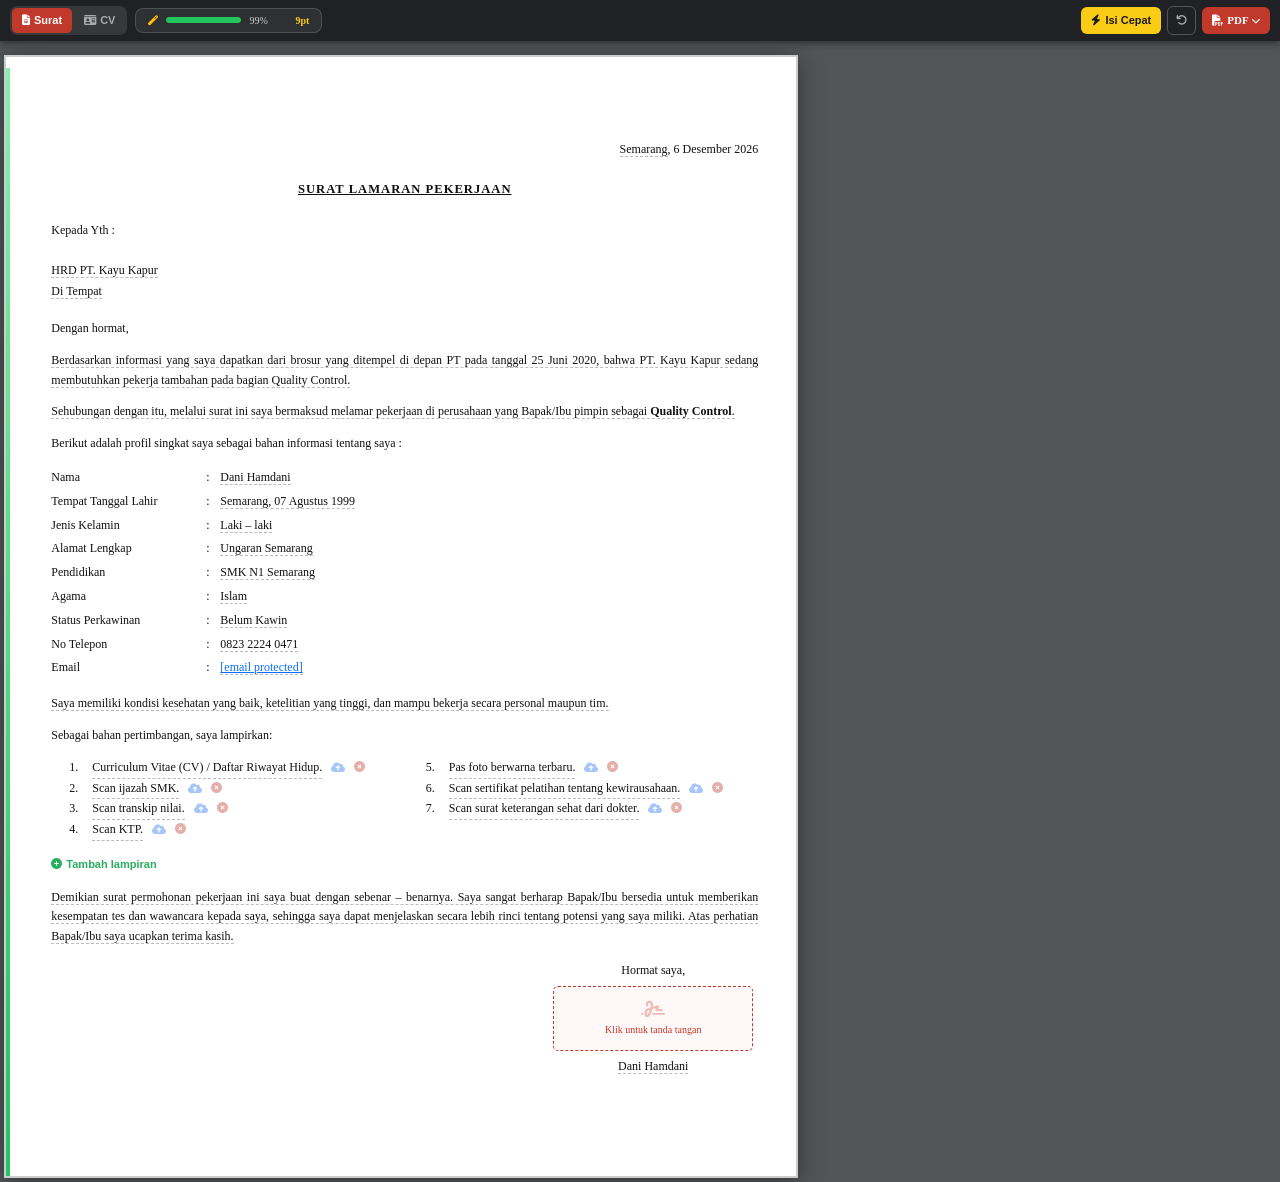
==== index.html @ 2341be45 "Add files via upload" ====
<!DOCTYPE html>
<html lang="id">
<head>
    <meta charset="UTF-8">
    <meta name="viewport" content="width=device-width, initial-scale=1.0">
    <title>Surat Lamaran Kerja Formal</title>
    <link href="https://cdn.jsdelivr.net/npm/bootstrap@5.3.0/dist/css/bootstrap.min.css" rel="stylesheet">
    <link href="https://cdnjs.cloudflare.com/ajax/libs/font-awesome/6.4.0/css/all.min.css" rel="stylesheet">
    <script src="https://cdnjs.cloudflare.com/ajax/libs/jspdf/2.5.1/jspdf.umd.min.js"></script>
    <script src="https://cdnjs.cloudflare.com/ajax/libs/html2canvas/1.4.1/html2canvas.min.js"></script>
    <script src="https://cdnjs.cloudflare.com/ajax/libs/pdf.js/3.11.174/pdf.min.js"></script>
    <style>
        :root {
            --base-font-size: 12pt;
            --cv-font-size: 11px;
            --red: #c0392b;
            --a4-w: 794px;
            --a4-h: 1123px;
        }
        * { box-sizing: border-box; margin: 0; padding: 0; }
        body { background: #525659; overflow-x: hidden; font-family: 'Times New Roman', Times, serif; }

        /* ── TOOLBAR ──────────────────────────────────────────── */
        .toolbar {
            background: #202124; color: white;
            padding: 6px 10px; position: fixed; top: 0; width: 100%;
            z-index: 1000;
            display: flex; align-items: center; justify-content: space-between;
            box-shadow: 0 2px 8px rgba(0,0,0,0.5); gap: 8px;
        }
        .toolbar-left  { display:flex; align-items:center; gap:8px; flex:1; min-width:0; overflow:hidden; }
        .toolbar-right { display:flex; align-items:center; gap:6px; flex-shrink:0; }
        .editor-container {
            margin-top: 52px; padding: 12px;
            display: flex; justify-content: center;
        }

        /* ── KERTAS A4 ────────────────────────────────────────── */
        .paper-a4 {
            width: var(--a4-w); height: var(--a4-h);
            background: white; position: relative;
            box-shadow: 0 4px 24px rgba(0,0,0,0.4);
            overflow: hidden; border: 2px solid #ccc;
            transition: border-color .3s;
            font-family: 'Times New Roman', Times, serif;
            font-size: var(--base-font-size);
            color: #111;
        }
        .paper-a4.overflow { border-color: #dc3545; }
        /* bar sisi kiri penanda isi */
        .paper-a4::after {
            content: ''; position: absolute; bottom: 0; left: 0;
            width: 4px; height: var(--fill-pct, 0%);
            background: linear-gradient(to top, #22c55e, #86efac);
            transition: height .4s;
        }
        .paper-a4.overflow::after { background: #ef4444; }

        /* ── ISI KERTAS ───────────────────────────────────────── */
        .paper-content {
            padding: 22mm 10mm 20mm 12mm;
            position: relative;
            line-height: 1.6;
        }

        /* Tanggal kanan atas */
        .date-line {
            text-align: right;
            margin-bottom: 20px;
            font-size: var(--base-font-size);
        }

        /* Kepada Yth */
        .recipient-block {
            margin-bottom: 18px;
            line-height: 1.7;
        }

        /* Paragraf isi */
        .letter-para {
            text-align: justify;
            margin-bottom: 12px;
            line-height: 1.65;
            font-size: var(--base-font-size);
        }

        /* Tabel data diri */
        .data-table {
            width: 100%; border-collapse: collapse;
            margin: 8px 0 14px;
        }
        .data-table td {
            padding: 2px 0;
            vertical-align: top;
            font-size: var(--base-font-size);
            line-height: 1.65;
            font-family: 'Times New Roman', Times, serif;
        }
        .data-table td:first-child  { width: 155px; }
        .data-table td:nth-child(2) { width: 14px; padding-right: 6px; }

        /* Daftar lampiran — 2 kolom, urut ke bawah dulu baru ke kanan */
        .lamp-grid {
            column-count: 2;
            column-gap: 24px;
            margin: 8px 0 14px 18px;
            list-style: none; padding: 0;
        }
        .lamp-grid li {
            display: flex; align-items: baseline; gap: 5px;
            font-size: var(--base-font-size); line-height: 1.65;
            break-inside: avoid; /* jangan potong item di tengah kolom */
            -webkit-column-break-inside: avoid;
        }
        .lamp-num { font-weight: normal; flex-shrink: 0; min-width: 18px; }

        /* Tanda tangan */
        .ttd-block {
            display: flex; justify-content: flex-end;
            margin-top: 14px; padding-bottom: 10px;
        }
        .ttd-inner { text-align: center; width: 210px; line-height: 1.6; }
        .signature-zone {
            width: 200px; height: 65px;
            border: 1px dashed var(--red); border-radius: 5px;
            display: flex; align-items: center; justify-content: center;
            cursor: pointer; overflow: hidden; background: #fff8f8;
            transition: background .2s; position: relative; margin: 6px auto;
        }
        .signature-zone:hover { background: #fff0f0; }
        .signature-zone img { width: 100%; height: 100%; object-fit: contain; display: none; }
        .sig-placeholder { font-size: 10px; color: var(--red); text-align: center; pointer-events: none; line-height: 1.4; }
        .signature-zone.has-sig .sig-placeholder { display: none; }
        .signature-zone.has-sig img { display: block; }
        .signature-zone.has-sig { background: transparent; border-style: dotted; }
        .sig-clear { position: absolute; top: 3px; right: 5px; font-size: 10px; color: var(--red); cursor: pointer; opacity: .5; display: none; }
        .sig-clear:hover { opacity: 1; }
        .signature-zone.has-sig .sig-clear { display: block; }

        /* ── EDITABLE ─────────────────────────────────────────── */
        /* Teks normal = hitam, border abu tipis */
        .editable {
            color: inherit;
            border-bottom: 1px dashed #bbb;
            cursor: text; display: inline; min-width: 8px;
            transition: border-color .2s, background .2s;
        }
        /* Hover: border merah sebagai petunjuk bisa diedit */
        .editable:hover { border-bottom-color: var(--red); }
        /* Saat aktif diedit: highlight merah */
        .editable:focus {
            outline: none;
            color: var(--red);
            border-bottom: 1px dashed var(--red);
            background: #fff5f5; border-radius: 2px;
        }
        .btn-remove {
            color: var(--red); margin-left: 4px; cursor: pointer;
            font-size: 11px; opacity: .4; transition: opacity .2s; flex-shrink: 0;
        }
        .btn-remove:hover { opacity: 1; }
        /* Upload lampiran */
        .btn-lamp-upload {
            margin-left: 4px; cursor: pointer; font-size: 11px;
            opacity: .45; transition: opacity .2s, color .2s; flex-shrink: 0;
            color: #3b82f6;
        }
        .btn-lamp-upload:hover { opacity: 1; }
        .btn-lamp-upload.has-file { color: #22c55e; opacity: .85; }
        /* Modal dokumen lampiran */
        #lampModal { display:none; position:fixed; inset:0; background:rgba(0,0,0,0.7); z-index:7000; align-items:center; justify-content:center; padding:16px; }
        #lampModal.active { display:flex; }
        .lamp-modal-box { background:#1e1e1e; border-radius:14px; padding:22px; width:420px; max-width:98vw; box-shadow:0 20px 60px rgba(0,0,0,0.7); color:white; }
        .lamp-modal-box h5 { margin:0 0 4px; font-size:.95rem; font-weight:700; font-family:sans-serif; }
        .lamp-modal-box .sub { margin:0 0 14px; font-size:11px; color:#888; font-family:sans-serif; }
        .lamp-drop-zone { border:2px dashed #444; border-radius:10px; padding:28px 16px; text-align:center; cursor:pointer; transition:all .2s; color:#777; font-family:sans-serif; font-size:13px; }
        .lamp-drop-zone:hover, .lamp-drop-zone.drag { border-color:#3b82f6; background:rgba(59,130,246,.07); color:#ccc; }
        .lamp-drop-zone i { font-size:2rem; display:block; margin-bottom:8px; opacity:.4; }
        .lamp-preview { margin-top:12px; background:rgba(255,255,255,.05); border-radius:8px; padding:10px 14px; display:flex; align-items:center; gap:10px; font-family:sans-serif; }
        .lamp-preview-name { flex:1; font-size:12px; color:#ccc; overflow:hidden; text-overflow:ellipsis; white-space:nowrap; }
        .lamp-preview-size { font-size:10px; color:#666; flex-shrink:0; }
        .lamp-preview-pages { font-size:10px; color:#22c55e; flex-shrink:0; }
        .lamp-modal-actions { display:flex; gap:8px; margin-top:14px; }
        .lamp-modal-actions button { flex:1; padding:8px; border-radius:8px; font-size:12px; font-weight:600; font-family:sans-serif; cursor:pointer; border:none; transition:background .2s; }
        .lamp-btn-apply { background:#3b82f6; color:white; }
        .lamp-btn-apply:hover { background:#2563eb; }
        .lamp-btn-remove { background:#333; color:#c0392b; }
        .lamp-btn-remove:hover { background:#444; }
        .lamp-btn-cancel { background:#2a2a2a; color:#888; }
        .lamp-btn-cancel:hover { background:#333; color:#ccc; }
        /* Progress bar di loading */
        #pdf-progress { font-size:12px; color:#aaa; margin-top:6px; font-family:sans-serif; }
        .btn-add-lamp {
            font-size: 11px; color: #27ae60; cursor: pointer;
            font-weight: 600; display: inline-block; margin-bottom: 4px;
            font-family: sans-serif;
        }
        .btn-add-lamp:hover { text-decoration: underline; }

        /* ── AUTO-FIT BAR ─────────────────────────────────────── */
        #fit-status {
            display: flex; align-items: center; gap: 8px;
            background: rgba(255,255,255,0.07);
            border: 1px solid rgba(255,255,255,0.15);
            border-radius: 8px; padding: 4px 12px; font-size: 12px;
        }
        #fit-bar-wrap { width: 75px; height: 6px; background: rgba(255,255,255,0.15); border-radius: 99px; overflow: hidden; }
        #fit-bar { height: 100%; border-radius: 99px; background: #22c55e; transition: width .4s, background .3s; width: 0%; }
        #fit-label { min-width: 38px; color: #ccc; font-variant-numeric: tabular-nums; }
        #font-size-display { color: #facc15; font-weight: bold; font-size: 11px; }

        /* ── LOADING ──────────────────────────────────────────── */
        #pdf-loading {
            display: none; position: fixed; inset: 0;
            background: rgba(0,0,0,0.65); z-index: 9999;
            flex-direction: column; align-items: center; justify-content: center;
            color: white; font-size: 1.1rem; font-weight: bold; gap: 14px;
        }
        #pdf-loading.active { display: flex; }
        .spinner { width: 46px; height: 46px; border: 4px solid rgba(255,255,255,0.25); border-top-color: white; border-radius: 50%; animation: spin .75s linear infinite; }
        @keyframes spin { to { transform: rotate(360deg); } }

        /* ── MODAL TTD ────────────────────────────────────────── */
        #sigModal { display: none; position: fixed; inset: 0; background: rgba(0,0,0,0.65); z-index: 5000; align-items: center; justify-content: center; }
        #sigModal.active { display: flex; }
        .sig-modal-box { background: #1e1e1e; border-radius: 14px; padding: 22px; width: 510px; max-width: 95vw; box-shadow: 0 20px 60px rgba(0,0,0,0.6); color: white; }
        .sig-modal-box h5 { margin: 0 0 4px; font-size: .98rem; font-weight: 700; }
        .sig-modal-box .sub { margin: 0 0 12px; font-size: 11px; color: #999; }
        .sig-tabs { display: flex; gap: 6px; margin-bottom: 12px; }
        .sig-tab { padding: 5px 13px; border-radius: 6px; font-size: 12px; font-weight: 600; cursor: pointer; background: #333; color: #aaa; border: 1px solid #444; transition: all .2s; }
        .sig-tab.active { background: #c0392b; color: white; border-color: #c0392b; }
        #sigCanvas { width: 100%; height: 185px; background: white; border-radius: 8px; cursor: crosshair; touch-action: none; display: block; }
        .sig-controls { display: flex; align-items: center; gap: 10px; margin-top: 10px; flex-wrap: wrap; }
        .sig-controls label { font-size: 11px; color: #888; margin: 0; }
        .color-dot { width: 20px; height: 20px; border-radius: 50%; cursor: pointer; border: 2px solid transparent; transition: border-color .2s, transform .15s; }
        .color-dot.active, .color-dot:hover { border-color: white; transform: scale(1.2); }
        .sig-upload-area { height: 185px; border: 2px dashed #444; border-radius: 8px; display: flex; flex-direction: column; align-items: center; justify-content: center; cursor: pointer; transition: border-color .2s, background .2s; color: #777; font-size: 13px; gap: 8px; }
        .sig-upload-area:hover { border-color: #c0392b; background: #1a0005; color: #ccc; }

        /* ── MISC ─────────────────────────────────────────────── */
        #save-indicator { font-size: 11px; color: #6ee7a0; opacity: 0; transition: opacity .5s; }
        #save-indicator.show { opacity: 1; }

        .ic-edu-row, .ic-exp-row { background:rgba(255,255,255,0.04); border:1px solid #333; border-radius:8px; padding:10px 12px; position:relative; }
        .ic-edu-row .ic-row-remove, .ic-exp-row .ic-row-remove { position:absolute;top:8px;right:10px;color:#c0392b;cursor:pointer;font-size:11px;opacity:.5; }
        .ic-edu-row .ic-row-remove:hover, .ic-exp-row .ic-row-remove:hover { opacity:1; }
        .ic-row-grid { display:grid; grid-template-columns:1fr 1fr; gap:8px; margin-top:4px; }
        .ic-row-grid .full { grid-column:1/-1; }

        .ic-lamp-item { display:flex; align-items:center; gap:7px; font-size:12px; font-family:sans-serif; color:#ccc; cursor:pointer; padding:4px 6px; border-radius:6px; transition:background .15s; }
        .ic-lamp-item:hover { background:rgba(255,255,255,0.06); }
        .ic-lamp-item input[type=checkbox] { accent-color:#c0392b; width:14px; height:14px; flex-shrink:0; cursor:pointer; }
        .ic-lamp-item.custom-item { color:#86efac; }
        .ic-lamp-remove { margin-left:auto; color:#c0392b; cursor:pointer; font-size:11px; opacity:.5; }
        .ic-lamp-remove:hover { opacity:1; }

        /* ── MODAL ISI CEPAT ──────────────────────────────────── */
        #isiCepatModal { display:none; position:fixed; inset:0; background:rgba(0,0,0,0.7); z-index:6000; align-items:center; justify-content:center; padding:16px; }
        #isiCepatModal.active { display:flex; }
        .ic-box {
            background:#1e1e1e; border-radius:16px; padding:24px 28px;
            width:560px; max-width:98vw; max-height:92vh; overflow-y:auto;
            box-shadow:0 24px 70px rgba(0,0,0,0.7); color:white;
        }
        .ic-box h5 { margin:0 0 4px; font-size:1rem; font-weight:700; font-family:sans-serif; }
        .ic-box .sub { margin:0 0 18px; font-size:11px; color:#888; font-family:sans-serif; }
        .ic-grid { display:grid; grid-template-columns:1fr 1fr; gap:12px 16px; }
        .ic-grid .full { grid-column:1/-1; }
        .ic-label { font-size:11px; color:#aaa; margin-bottom:4px; font-family:sans-serif; display:block; }
        .ic-input {
            width:100%; background:#2a2a2a; border:1px solid #444; border-radius:8px;
            color:white; padding:7px 10px; font-size:13px; font-family:sans-serif;
            transition:border-color .2s; outline:none;
        }
        .ic-input:focus { border-color:#c0392b; }
        .ic-input option { background:#2a2a2a; }
        .ic-date-group { display:flex; gap:8px; }
        .ic-date-btn {
            flex:1; padding:7px 6px; border-radius:8px; font-size:12px; font-family:sans-serif;
            font-weight:600; cursor:pointer; border:1px solid #444; background:#2a2a2a;
            color:#aaa; transition:all .2s; text-align:center;
        }
        .ic-date-btn.active { background:#c0392b; border-color:#c0392b; color:white; }
        .ic-divider { grid-column:1/-1; border:none; border-top:1px solid #333; margin:4px 0; }
        .ic-apply-btn {
            width:100%; margin-top:18px; padding:10px; border-radius:10px;
            background:#c0392b; color:white; font-weight:700; font-size:14px;
            border:none; cursor:pointer; font-family:sans-serif; transition:background .2s;
        }
        .ic-apply-btn:hover { background:#a93226; }
        .ic-cancel-btn {
            width:100%; margin-top:8px; padding:8px; border-radius:10px;
            background:transparent; color:#888; font-size:13px;
            border:1px solid #333; cursor:pointer; font-family:sans-serif; transition:all .2s;
        }
        .ic-cancel-btn:hover { border-color:#888; color:#ccc; }
        .ic-section-title { grid-column:1/-1; font-size:10px; font-weight:700; color:#c0392b; text-transform:uppercase; letter-spacing:1px; font-family:sans-serif; margin-top:4px; }

        /* ── CV STYLES ────────────────────────────────────────── */
        .cv-editable { border-bottom:1px dashed rgba(255,255,255,0.2); cursor:text; display:inline; min-width:8px; transition:background .2s; }
        .cv-editable:hover { border-bottom-color:rgba(255,255,255,0.6); }
        .cv-editable:focus { outline:none; background:rgba(255,255,255,0.1); border-radius:2px; border-bottom-color:white; }
        #cv-right .cv-editable { border-bottom-color:#ddd; }
        #cv-right .cv-editable:hover { border-bottom-color:#c0392b; }
        #cv-right .cv-editable:focus { background:#fff5f5; border-bottom-color:#c0392b; }
        .cv-left-title { font-size:calc(var(--cv-font-size) * 0.82);font-weight:700;letter-spacing:1.5px;color:rgba(255,255,255,0.5);font-family:sans-serif;margin:0 0 8px;text-transform:uppercase; }
        .cv-section-left { margin-bottom:18px; }
        .cv-contact-item { display:flex;align-items:flex-start;gap:8px;margin-bottom:7px;font-size:var(--cv-font-size);font-family:sans-serif;line-height:1.4; }
        .cv-contact-item i { color:rgba(255,255,255,0.5);margin-top:1px;width:12px;flex-shrink:0;font-size:10px; }
        .cv-info-row { display:flex;flex-direction:column;margin-bottom:7px;font-size:var(--cv-font-size);font-family:sans-serif; }
        .cv-right-title { font-size:var(--cv-font-size);font-weight:700;font-family:sans-serif;color:#1a2a3a;letter-spacing:1px;text-transform:uppercase;border-bottom:2px solid #1a2a3a;padding-bottom:5px;margin-bottom:12px; }
        .cv-section-right { margin-bottom:20px; }
        .cv-edu-item, .cv-exp-item { margin-bottom:12px;padding-bottom:10px;border-bottom:1px solid #f0f0f0;position:relative; }
        .cv-edu-item:last-child, .cv-exp-item:last-child { border-bottom:none; }
        .cv-item-title { font-size:calc(var(--cv-font-size) * 1.09);font-weight:700;font-family:sans-serif;color:#1a2a3a; }
        .cv-item-sub { font-size:var(--cv-font-size);color:#666;font-family:sans-serif;margin:2px 0; }
        .cv-item-desc { font-size:var(--cv-font-size);color:#444;font-family:'Times New Roman',serif;line-height:1.6;margin-top:4px; }
        .cv-add-btn { font-size:11px;color:#27ae60;cursor:pointer;font-weight:600;font-family:sans-serif;display:inline-block;margin-top:2px; }
        .cv-add-btn:hover { text-decoration:underline; }
        .cv-remove-btn { position:absolute;top:0;right:0;font-size:10px;color:#c0392b;cursor:pointer;opacity:.4;font-family:sans-serif; }
        .cv-remove-btn:hover { opacity:1; }
        .cv-export-btn { background:#1a2a3a;color:white;border:none;border-radius:8px;padding:6px 16px;font-weight:700;font-size:12px;cursor:pointer;font-family:sans-serif;display:none;transition:background .2s; }
        .cv-export-btn:hover { background:#0f1e2e; }

        /* ── MOBILE RESPONSIVE ────────────────────────────────── */
        /* Skala kertas A4 agar muat di layar HP */
        .paper-wrapper {
            transform-origin: top center;
            display: inline-block;
        }

        /* Toolbar label sembunyikan di HP kecil */
        @media (max-width: 600px) {
            .toolbar { padding: 7px 10px; gap: 5px; }
            .toolbar-title-label { display: none; }
            #fit-status { padding: 3px 8px; }
            .toolbar-hint { display: none; }

            /* Tombol toolbar lebih ringkas */
            .toolbar-right .btn { padding: 4px 8px; font-size: 11px; }
            .tab-btn-label { display: none; }

            /* Modal full width */
            .ic-box, .lamp-modal-box, .sig-modal-box { 
                width: 100% !important; max-width: 100% !important; 
                border-radius: 14px 14px 0 0;
                margin-top: auto;
            }
            #isiCepatModal, #lampModal, #sigModal {
                align-items: flex-end !important;
                padding: 0 !important;
            }
            .ic-box { max-height: 88vh; }

            /* Isi Cepat grid 1 kolom di HP */
            .ic-grid { grid-template-columns: 1fr !important; }
            .ic-grid .full { grid-column: 1 !important; }
            .ic-row-grid { grid-template-columns: 1fr !important; }
            .ic-row-grid .full { grid-column: 1 !important; }

            /* Daftar lampiran 1 kolom */
            #ic_lamp_list { grid-template-columns: 1fr !important; }

            /* CV kolom kiri lebih sempit */
            #cv-left { width: 170px !important; min-width: 170px !important; padding: 18px 12px !important; }
            #cv-right { padding: 18px 14px !important; }
        }

        @media (max-width: 400px) {
            #cv-left { width: 140px !important; min-width: 140px !important; padding: 14px 10px !important; }
        }

        /* ── PRINT ────────────────────────────────────────────── */
        @media print {
            .toolbar, .btn-remove, .btn-add-lamp, #pdf-loading, #sigModal, .sig-placeholder, .sig-clear { display: none !important; }
            body { background: white; }
            .editor-container { margin: 0; padding: 0; min-width: unset; }
            .paper-a4 { box-shadow: none; border: none; width: 100%; height: auto; overflow: visible; }
            .paper-a4::after { display: none; }
            .editable { color: black !important; border-bottom: none !important; }
            .signature-zone { border: none !important; background: transparent !important; }
        }
    </style>
</head>
<body>

<!-- LOADING -->
<div id="pdf-loading"><div class="spinner"></div><span>Membuat PDF...</span><span id="pdf-progress"></span></div>

<!-- MODAL UPLOAD LAMPIRAN -->
<div id="lampModal">
  <div class="lamp-modal-box">
    <h5><i class="fas fa-paperclip me-2" style="color:#3b82f6"></i>Upload Dokumen Lampiran</h5>
    <p class="sub" id="lamp-modal-subtitle">Upload file untuk lampiran ini (PDF / JPG / PNG)</p>
    <div class="lamp-drop-zone" id="lampDropZone"
         onclick="document.getElementById('lampFileInput').click()"
         ondragover="event.preventDefault();this.classList.add('drag')"
         ondragleave="this.classList.remove('drag')"
         ondrop="lampHandleDrop(event)">
      <i class="fas fa-cloud-upload-alt"></i>
      Klik atau seret file ke sini<br>
      <span style="font-size:11px;color:#555">PDF, JPG, PNG, WEBP (maks 15MB)</span>
    </div>
    <input type="file" id="lampFileInput" accept=".pdf,.jpg,.jpeg,.png,.webp" style="display:none" onchange="lampHandleFile(event)">
    <div id="lamp-preview-area" style="display:none">
      <div class="lamp-preview">
        <i class="fas fa-file-alt" style="color:#3b82f6;font-size:1.2rem;flex-shrink:0"></i>
        <span class="lamp-preview-name" id="lamp-prev-name">—</span>
        <span class="lamp-preview-size" id="lamp-prev-size"></span>
        <span class="lamp-preview-pages" id="lamp-prev-pages"></span>
      </div>
    </div>
    <div class="lamp-modal-actions">
      <button class="lamp-btn-apply" id="lamp-btn-apply" onclick="lampApply()" disabled style="opacity:.4"><i class="fas fa-check me-1"></i>Terapkan</button>
      <button class="lamp-btn-remove" id="lamp-btn-remove" onclick="lampRemoveDoc()" style="display:none"><i class="fas fa-trash me-1"></i>Hapus File</button>
      <button class="lamp-btn-cancel" onclick="closeLampModal()">Batal</button>
    </div>
  </div>
</div>

<!-- MODAL TTD -->
<div id="sigModal">
    <div class="sig-modal-box">
        <h5><i class="fas fa-signature me-2" style="color:#e74c3c"></i>Tanda Tangan</h5>
        <p class="sub">Gambar atau unggah tanda tangan Anda.</p>
        <div class="sig-tabs">
            <div class="sig-tab active" onclick="switchSigTab('draw')"><i class="fas fa-pen me-1"></i>Gambar</div>
            <div class="sig-tab" onclick="switchSigTab('upload')"><i class="fas fa-upload me-1"></i>Unggah</div>
        </div>
        <div id="sigPanel-draw">
            <canvas id="sigCanvas" width="466" height="185"></canvas>
            <div class="sig-controls">
                <label>Warna:</label>
                <div class="color-dot active" style="background:#000" data-color="#000000" onclick="setPenColor(this)"></div>
                <div class="color-dot" style="background:#1a3cad" data-color="#1a3cad" onclick="setPenColor(this)"></div>
                <div class="color-dot" style="background:#8b0000" data-color="#8b0000" onclick="setPenColor(this)"></div>
                <label style="margin-left:8px">Tebal:</label>
                <input type="range" id="penSize" min="1" max="6" value="2" step=".5" style="width:70px;accent-color:#c0392b">
                <span id="penSizeVal" style="font-size:11px;color:#aaa">2px</span>
                <button class="btn btn-sm btn-outline-secondary ms-auto" onclick="clearCanvas()"><i class="fas fa-eraser me-1"></i>Hapus</button>
            </div>
        </div>
        <div id="sigPanel-upload" style="display:none">
            <div class="sig-upload-area" onclick="document.getElementById('sigFile').click()">
                <i class="fas fa-cloud-upload-alt" style="font-size:2rem"></i>
                <span>Klik untuk pilih gambar tanda tangan</span>
                <span style="font-size:11px;color:#555">PNG / JPG</span>
            </div>
            <input type="file" id="sigFile" accept="image/*" style="display:none" onchange="handleSigUpload(event)">
        </div>
        <div class="d-flex gap-2 mt-3 justify-content-end">
            <button class="btn btn-sm btn-outline-secondary" onclick="closeSigModal()">Batal</button>
            <button class="btn btn-sm btn-danger px-4 fw-bold" onclick="applySig()"><i class="fas fa-check me-1"></i>Terapkan</button>
        </div>
    </div>
</div>

<!-- MODAL ISI CEPAT -->
<div id="isiCepatModal">
  <div class="ic-box">
    <h5><i class="fas fa-bolt me-2" style="color:#facc15"></i>Isi Cepat</h5>
    <p class="sub">Isi sekali, semua bagian surat terisi otomatis.</p>
    <div class="ic-grid">

      <div class="ic-section-title"><i class="fas fa-user me-1"></i>Data Diri</div>

      <div class="full">
        <label class="ic-label">Nama Lengkap</label>
        <input class="ic-input" id="ic_nama" type="text" placeholder="Contoh: Dani Hamdani">
      </div>
      <div>
        <label class="ic-label">Tempat, Tanggal Lahir</label>
        <input class="ic-input" id="ic_ttl" type="text" placeholder="Semarang, 07 Agustus 1999">
      </div>
      <div>
        <label class="ic-label">Jenis Kelamin</label>
        <select class="ic-input" id="ic_jk">
          <option value="Laki – laki">Laki-laki</option>
          <option value="Perempuan">Perempuan</option>
        </select>
      </div>
      <div class="full">
        <label class="ic-label">Alamat Lengkap</label>
        <input class="ic-input" id="ic_alamat" type="text" placeholder="Contoh: Ungaran, Semarang">
      </div>
      <div>
        <label class="ic-label">Pendidikan Terakhir</label>
        <input class="ic-input" id="ic_pendidikan" type="text" placeholder="Contoh: SMK N1 Semarang">
      </div>
      <div>
        <label class="ic-label">Agama</label>
        <select class="ic-input" id="ic_agama">
          <option>Islam</option><option>Kristen</option><option>Katolik</option>
          <option>Hindu</option><option>Buddha</option><option>Konghucu</option>
        </select>
      </div>
      <div>
        <label class="ic-label">Status Perkawinan</label>
        <select class="ic-input" id="ic_status">
          <option>Belum Kawin</option><option>Kawin</option><option>Cerai</option>
        </select>
      </div>
      <div>
        <label class="ic-label">No Telepon</label>
        <input class="ic-input" id="ic_telepon" type="text" placeholder="0812 3456 7890">
      </div>
      <div class="full">
        <label class="ic-label">Email</label>
        <input class="ic-input" id="ic_email" type="email" placeholder="nama@email.com">
      </div>

      <hr class="ic-divider">
      <div class="ic-section-title"><i class="fas fa-building me-1"></i>Tujuan Lamaran</div>

      <div>
        <label class="ic-label">Nama PT / Instansi</label>
        <input class="ic-input" id="ic_pt" type="text" placeholder="Contoh: PT. Kayu Kapur">
      </div>
      <div>
        <label class="ic-label">Lokasi (Di Tempat / Kota)</label>
        <input class="ic-input" id="ic_lokasi" type="text" placeholder="Di Tempat" value="Di Tempat">
      </div>
      <div>
        <label class="ic-label">Posisi yang Dilamar</label>
        <input class="ic-input" id="ic_posisi" type="text" placeholder="Contoh: Quality Control">
      </div>
      <div>
        <label class="ic-label">Kota Surat</label>
        <input class="ic-input" id="ic_kota" type="text" placeholder="Contoh: Semarang">
      </div>

      <hr class="ic-divider">
      <div class="ic-section-title"><i class="fas fa-info-circle me-1"></i>Sumber Info Lowongan</div>

      <div>
        <label class="ic-label">Sumber Informasi</label>
        <select class="ic-input" id="ic_sumber" onchange="toggleTanggalInfo()">
          <option value="brosur yang ditempel di depan PT">Brosur / Pengumuman</option>
          <option value="website resmi perusahaan">Website Perusahaan</option>
          <option value="iklan di media sosial">Media Sosial</option>
          <option value="iklan di surat kabar">Surat Kabar / Koran</option>
          <option value="rekomendasi dari kenalan">Rekomendasi Kenalan</option>
          <option value="portal lowongan kerja online">Portal Lowongan (Jobstreet, dll)</option>
        </select>
      </div>
      <div id="ic_tgl_wrap">
        <label class="ic-label">Tanggal Dapat Info</label>
        <input class="ic-input" id="ic_tgl_info" type="date">
      </div>

      <hr class="ic-divider">
      <div class="ic-section-title"><i class="fas fa-paperclip me-1"></i>Daftar Lampiran</div>

      <div class="full">
        <label class="ic-label" style="margin-bottom:8px">Centang yang ingin dilampirkan:</label>
        <div id="ic_lamp_list" style="display:grid;grid-template-columns:1fr 1fr;gap:6px 12px;margin-bottom:10px"></div>
        <div style="display:flex;gap:6px;margin-top:4px">
          <input class="ic-input" id="ic_lamp_custom" type="text" placeholder="Tambah lampiran lain... (Enter untuk tambah)" style="flex:1" onkeydown="if(event.key==='Enter'){event.preventDefault();icAddCustomLamp();}">
          <button onclick="icAddCustomLamp()" style="background:#27ae60;border:none;color:white;border-radius:8px;padding:6px 12px;cursor:pointer;font-size:13px;font-family:sans-serif;white-space:nowrap"><i class="fas fa-plus"></i></button>
        </div>
      </div>

      <hr class="ic-divider">
      <div class="ic-section-title"><i class="fas fa-calendar me-1"></i>Tanggal Surat</div>

      <div class="full">
        <div class="ic-date-group">
          <div class="ic-date-btn active" id="ic_date_today" onclick="setDateMode('today')">
            <i class="fas fa-calendar-day me-1"></i>Hari Ini
          </div>
          <div class="ic-date-btn" id="ic_date_tomorrow" onclick="setDateMode('tomorrow')">
            <i class="fas fa-calendar-plus me-1"></i>Besok
          </div>
          <div class="ic-date-btn" id="ic_date_custom" onclick="setDateMode('custom')">
            <i class="fas fa-calendar-alt me-1"></i>Pilih Tanggal
          </div>
        </div>
        <input class="ic-input" id="ic_date_custom_val" type="date" style="margin-top:8px;display:none">
      </div>

      <hr class="ic-divider">
      <div class="ic-section-title"><i class="fas fa-id-card me-1"></i>Template CV</div>

      <!-- Tentang Saya -->
      <div class="full">
        <label class="ic-label">Tentang Saya <span style="color:#555;font-weight:400">(profil singkat)</span></label>
        <textarea class="ic-input" id="ic_cv_tentang" rows="3" placeholder="Contoh: Saya adalah lulusan SMK jurusan Teknik dengan pengalaman magang di bidang Quality Control. Saya memiliki kemampuan teliti, disiplin, dan mampu bekerja dalam tim maupun mandiri." style="resize:vertical;line-height:1.5"></textarea>
      </div>

      <!-- Pendidikan -->
      <div class="full">
        <label class="ic-label" style="margin-bottom:8px">Pendidikan <span style="float:right;color:#27ae60;cursor:pointer;font-weight:600" onclick="icAddEduRow()"><i class="fas fa-plus-circle me-1"></i>Tambah</span></label>
        <div id="ic_edu_list" style="display:flex;flex-direction:column;gap:8px"></div>
      </div>

      <!-- Pengalaman Kerja -->
      <div class="full">
        <label class="ic-label" style="margin-bottom:8px">Pengalaman Kerja <span style="float:right;color:#27ae60;cursor:pointer;font-weight:600" onclick="icAddExpRow()"><i class="fas fa-plus-circle me-1"></i>Tambah</span></label>
        <div id="ic_exp_list" style="display:flex;flex-direction:column;gap:8px"></div>
      </div>

    </div>
    <button class="ic-apply-btn" onclick="applyIsiCepat()"><i class="fas fa-check me-2"></i>Terapkan ke Surat & CV</button>
    <button class="ic-cancel-btn" onclick="closeIsiCepat()">Batal</button>
  </div>
</div>

<!-- TOOLBAR -->
<div class="toolbar">
    <!-- Kiri: Tab + AutoFit -->
    <div class="toolbar-left">
        <!-- Tab switcher -->
        <div style="display:flex;background:rgba(255,255,255,0.1);border-radius:7px;padding:2px;gap:2px;flex-shrink:0">
            <button id="tab-surat" onclick="switchTab('surat')" style="font-family:sans-serif;font-size:11px;font-weight:700;padding:4px 10px;border-radius:5px;border:none;cursor:pointer;background:#c0392b;color:white;transition:all .2s;white-space:nowrap">
                <i class="fas fa-file-alt me-1"></i>Surat
            </button>
            <button id="tab-cv" onclick="switchTab('cv')" style="font-family:sans-serif;font-size:11px;font-weight:700;padding:4px 10px;border-radius:5px;border:none;cursor:pointer;background:transparent;color:#aaa;transition:all .2s;white-space:nowrap">
                <i class="fas fa-id-card me-1"></i>CV
            </button>
        </div>
        <!-- AutoFit Surat -->
        <div id="fit-status" title="Font otomatis menyesuaikan isi">
            <i class="fas fa-magic text-warning" style="font-size:10px"></i>
            <div id="fit-bar-wrap"><div id="fit-bar"></div></div>
            <span id="fit-label" style="font-size:10px">0%</span>
            <span id="font-size-display" style="font-size:10px">12pt</span>
        </div>
        <!-- AutoFit CV -->
        <div id="cv-fit-status" style="display:none" title="Font CV otomatis menyesuaikan isi">
            <i class="fas fa-magic" style="font-size:10px;color:#facc15"></i>
            <div id="fit-bar-wrap"><div id="cv-fit-bar" style="height:100%;border-radius:99px;background:#22c55e;transition:width .4s,background .3s;width:0%"></div></div>
            <span id="cv-fit-label" style="font-size:10px;color:#ccc">0%</span>
            <span id="cv-font-size-display" style="font-size:10px;color:#facc15;font-weight:bold">12pt</span>
        </div>
        <span id="save-indicator" style="font-family:sans-serif;font-size:10px"><i class="fas fa-check-circle me-1"></i>Tersimpan</span>
    </div>
    <!-- Kanan: Tombol aksi -->
    <div class="toolbar-right">
        <button onclick="openIsiCepat()" style="font-family:sans-serif;background:#facc15;color:#1a1a1a;border:none;border-radius:6px;padding:5px 10px;font-weight:700;font-size:11px;cursor:pointer;white-space:nowrap"><i class="fas fa-bolt me-1"></i>Isi Cepat</button>
        <button onclick="resetData()" style="background:transparent;border:1px solid #555;color:#aaa;border-radius:6px;padding:5px 8px;font-size:11px;cursor:pointer" title="Reset"><i class="fas fa-undo"></i></button>
        <!-- Menu PDF -->
        <div style="position:relative">
            <button id="btnPdfMenu" onclick="togglePdfMenu()" style="background:#c0392b;border:none;color:white;border-radius:6px;padding:5px 10px;font-weight:700;font-size:11px;cursor:pointer;white-space:nowrap"><i class="fas fa-file-pdf me-1"></i>PDF <i class="fas fa-chevron-down" style="font-size:9px"></i></button>
            <div id="pdfMenuDrop" style="display:none;position:absolute;right:0;top:calc(100% + 4px);background:#2a2a2a;border:1px solid #444;border-radius:8px;overflow:hidden;min-width:150px;z-index:2000;box-shadow:0 8px 24px rgba(0,0,0,0.5)">
                <button onclick="exportPDF();togglePdfMenu()" id="btnExport" style="display:block;width:100%;padding:10px 14px;background:none;border:none;color:white;font-size:12px;text-align:left;cursor:pointer;font-family:sans-serif"><i class="fas fa-file-alt me-2" style="color:#c0392b"></i>PDF Surat</button>
                <button onclick="exportCvPDF();togglePdfMenu()" id="btnExportCV" style="display:block;width:100%;padding:10px 14px;background:none;border:none;color:white;font-size:12px;text-align:left;cursor:pointer;font-family:sans-serif"><i class="fas fa-id-card me-2" style="color:#1a2a3a"></i>PDF CV</button>
                <button onclick="exportUnifiedPDF();togglePdfMenu()" id="btnExportAll" style="display:block;width:100%;padding:10px 14px;background:none;border:none;color:white;font-size:12px;text-align:left;cursor:pointer;font-family:sans-serif;border-top:1px solid #333"><i class="fas fa-layer-group me-2" style="color:#facc15"></i>PDF Lengkap</button>
                <button onclick="window.print();togglePdfMenu()" style="display:block;width:100%;padding:10px 14px;background:none;border:none;color:#aaa;font-size:12px;text-align:left;cursor:pointer;font-family:sans-serif;border-top:1px solid #333"><i class="fas fa-print me-2"></i>Cetak</button>
            </div>
        </div>
    </div>
</div>

<!-- KERTAS A4 -->
<div class="editor-container" id="editor-container-surat">
<div class="paper-wrapper" id="suratWrapper">
<div class="paper-a4" id="paperFrame">
<div class="paper-content" id="letterContent">

    <!-- Tanggal -->
    <div class="date-line">
        <span class="editable" contenteditable="true" data-key="kota">Semarang</span>,
        <span id="autoDate">26 Juni 2020</span>
    </div>

    <!-- Judul -->
    <div style="text-align:center; margin-bottom:20px;">
        <strong style="font-size:1.05em; text-decoration:underline; text-transform:uppercase; letter-spacing:1px;">
            Surat Lamaran Pekerjaan
        </strong>
    </div>

    <!-- Kepada Yth -->
    <div class="recipient-block">
        Kepada Yth :<br><br>
        <span class="editable" contenteditable="true" data-key="tujuan_nama">HRD PT. Kayu Kapur</span><br>
        <span class="editable" contenteditable="true" data-key="tujuan_lokasi">Di Tempat</span>
    </div>

    <p class="letter-para">Dengan hormat,</p>

    <!-- Paragraf pembuka -->
    <p class="letter-para">
        <span class="editable" contenteditable="true" data-key="paragraf_buka">Berdasarkan informasi yang saya dapatkan dari brosur yang ditempel di depan PT pada tanggal 25 Juni 2020, bahwa PT. Kayu Kapur sedang membutuhkan pekerja tambahan pada bagian Quality Control.</span>
    </p>

    <!-- Paragraf niat melamar -->
    <p class="letter-para">
        <span class="editable" contenteditable="true" data-key="paragraf_niat">Sehubungan dengan itu, melalui surat ini saya bermaksud melamar pekerjaan di perusahaan yang Bapak/Ibu pimpin sebagai <strong>Quality Control</strong>.</span>
    </p>

    <p class="letter-para">Berikut adalah profil singkat saya sebagai bahan informasi tentang saya :</p>

    <!-- Tabel data diri -->
    <table class="data-table">
        <tr><td>Nama</td><td>:</td><td><span class="editable" contenteditable="true" data-key="nama">Dani Hamdani</span></td></tr>
        <tr><td>Tempat Tanggal Lahir</td><td>:</td><td><span class="editable" contenteditable="true" data-key="ttl">Semarang, 07 Agustus 1999</span></td></tr>
        <tr><td>Jenis Kelamin</td><td>:</td><td><span class="editable" contenteditable="true" data-key="jk">Laki – laki</span></td></tr>
        <tr><td>Alamat Lengkap</td><td>:</td><td><span class="editable" contenteditable="true" data-key="alamat">Ungaran Semarang</span></td></tr>
        <tr><td>Pendidikan</td><td>:</td><td><span class="editable" contenteditable="true" data-key="pendidikan">SMK N1 Semarang</span></td></tr>
        <tr><td>Agama</td><td>:</td><td><span class="editable" contenteditable="true" data-key="agama">Islam</span></td></tr>
        <tr><td>Status Perkawinan</td><td>:</td><td><span class="editable" contenteditable="true" data-key="status">Belum Kawin</span></td></tr>
        <tr><td>No Telepon</td><td>:</td><td><span class="editable" contenteditable="true" data-key="telepon">0823 2224 0471</span></td></tr>
        <tr><td>Email</td><td>:</td><td><span class="editable" contenteditable="true" data-key="email"><a href="/cdn-cgi/l/email-protection" class="__cf_email__" data-cfemail="90f4f1fef9f8f1fdf4f1fef9d0f7fdf1f9fcbef3fffd">[email&#160;protected]</a></span></td></tr>
    </table>

    <!-- Paragraf keahlian -->
    <p class="letter-para">
        <span class="editable" contenteditable="true" data-key="paragraf_keahlian">Saya memiliki kondisi kesehatan yang baik, ketelitian yang tinggi, dan mampu bekerja secara personal maupun tim.</span>
    </p>

    <p class="letter-para">Sebagai bahan pertimbangan, saya lampirkan:</p>

    <!-- Lampiran 2 kolom -->
    <ul class="lamp-grid" id="attachmentGrid"></ul>
    <span class="btn-add-lamp" onclick="addAttachment()"><i class="fas fa-plus-circle me-1"></i>Tambah lampiran</span>

    <!-- Paragraf penutup -->
    <p class="letter-para" style="margin-top:10px">
        <span class="editable" contenteditable="true" data-key="paragraf_tutup">Demikian surat permohonan pekerjaan ini saya buat dengan sebenar – benarnya. Saya sangat berharap Bapak/Ibu bersedia untuk memberikan kesempatan tes dan wawancara kepada saya, sehingga saya dapat menjelaskan secara lebih rinci tentang potensi yang saya miliki. Atas perhatian Bapak/Ibu saya ucapkan terima kasih.</span>
    </p>

    <!-- Tanda tangan -->
    <div class="ttd-block">
        <div class="ttd-inner">
            <div>Hormat saya,</div>
            <div class="signature-zone" id="signatureZone" onclick="openSigModal()" title="Klik untuk tanda tangan">
                <img id="sigPreview" src="" alt="TTD">
                <div class="sig-placeholder">
                    <i class="fas fa-signature d-block mb-1" style="font-size:1.2rem;opacity:0.3"></i>
                    Klik untuk tanda tangan
                </div>
                <span class="sig-clear" onclick="clearSig(event)"><i class="fas fa-times-circle"></i></span>
            </div>
            <div><span class="editable" contenteditable="true" data-key="ttd_nama">Dani Hamdani</span></div>
        </div>
    </div>

</div><!-- /paper-content -->
</div><!-- /paper-a4 -->
</div><!-- /paper-wrapper -->
</div><!-- /editor-container -->

<!-- CV CONTAINER -->
<div class="editor-container" id="cv-container" style="display:none">
<div class="paper-wrapper" id="cvWrapper">
<div class="paper-a4" id="cvFrame" style="height:auto;min-height:var(--a4-h);overflow:visible;display:flex;flex-direction:column">

  <!-- CV: dua kolom -->
  <div style="display:flex;flex:1;min-height:var(--a4-h)">

    <!-- ─── KOLOM KIRI ─── -->
    <div id="cv-left" style="width:220px;min-width:220px;background:#1a2a3a;color:white;padding:28px 18px;display:flex;flex-direction:column;gap:0">

      <!-- Foto -->
      <div style="text-align:center;margin-bottom:18px">
        <div id="cv-photo-zone" onclick="cvClickPhoto()" title="Klik untuk upload foto"
          style="width:110px;height:130px;margin:0 auto;border-radius:8px;overflow:hidden;
                 border:2px dashed rgba(255,255,255,0.3);background:rgba(255,255,255,0.07);
                 display:flex;flex-direction:column;align-items:center;justify-content:center;
                 cursor:pointer;position:relative;transition:background .2s">
          <img id="cv-photo-img" src="" style="width:100%;height:100%;object-fit:cover;display:none;border-radius:6px">
          <div id="cv-photo-placeholder" style="font-size:10px;color:rgba(255,255,255,0.4);text-align:center;line-height:1.5;pointer-events:none">
            <i class="fas fa-camera" style="font-size:1.6rem;display:block;margin-bottom:6px;opacity:.4"></i>Klik upload foto
          </div>
          <span id="cv-photo-clear" onclick="cvClearPhoto(event)"
            style="display:none;position:absolute;top:4px;right:4px;background:rgba(0,0,0,0.6);
                   border-radius:50%;width:18px;height:18px;text-align:center;line-height:18px;
                   font-size:10px;color:white;cursor:pointer">✕</span>
        </div>
        <input type="file" id="cv-photo-input" accept="image/*" style="display:none" onchange="cvLoadPhoto(event)">
      </div>

      <!-- Nama & Posisi -->
      <div style="text-align:center;margin-bottom:20px;border-bottom:1px solid rgba(255,255,255,0.15);padding-bottom:16px">
        <div style="font-size:15px;font-weight:700;font-family:sans-serif;line-height:1.3;margin-bottom:4px">
          <span class="cv-editable" contenteditable="true" data-cvkey="cv_nama" style="outline:none">Nama Lengkap</span>
        </div>
        <div style="font-size:11px;color:rgba(255,255,255,0.6);font-family:sans-serif">
          <span class="cv-editable" contenteditable="true" data-cvkey="cv_posisi" style="outline:none">Posisi / Jabatan</span>
        </div>
      </div>

      <!-- Kontak -->
      <div class="cv-section-left">
        <div class="cv-left-title">KONTAK</div>
        <div class="cv-contact-item"><i class="fas fa-phone"></i><span class="cv-editable" contenteditable="true" data-cvkey="cv_telepon">08xx xxxx xxxx</span></div>
        <div class="cv-contact-item"><i class="fas fa-envelope"></i><span class="cv-editable" contenteditable="true" data-cvkey="cv_email">email@email.com</span></div>
        <div class="cv-contact-item"><i class="fas fa-map-marker-alt"></i><span class="cv-editable" contenteditable="true" data-cvkey="cv_alamat">Alamat lengkap</span></div>
      </div>

      <!-- Data Diri -->
      <div class="cv-section-left">
        <div class="cv-left-title">DATA DIRI</div>
        <div class="cv-info-row"><span style="opacity:.6;font-size:9px">TTL</span><span class="cv-editable" contenteditable="true" data-cvkey="cv_ttl">Kota, DD Bulan YYYY</span></div>
        <div class="cv-info-row"><span style="opacity:.6;font-size:9px">Kelamin</span><span class="cv-editable" contenteditable="true" data-cvkey="cv_jk">Laki-laki</span></div>
        <div class="cv-info-row"><span style="opacity:.6;font-size:9px">Agama</span><span class="cv-editable" contenteditable="true" data-cvkey="cv_agama">Islam</span></div>
        <div class="cv-info-row"><span style="opacity:.6;font-size:9px">Status</span><span class="cv-editable" contenteditable="true" data-cvkey="cv_status">Belum Kawin</span></div>
      </div>

    </div><!-- /kolom kiri -->

    <!-- ─── KOLOM KANAN ─── -->
    <div id="cv-right" style="flex:1;padding:28px 24px;display:flex;flex-direction:column;gap:0;background:white;color:#1a1a1a">

      <!-- Tentang Saya -->
      <div class="cv-section-right">
        <div class="cv-right-title"><i class="fas fa-user me-2"></i>TENTANG SAYA</div>
        <p class="cv-editable" contenteditable="true" data-cvkey="cv_tentang"
          style="outline:none;font-size:11px;line-height:1.7;color:#333;font-family:'Times New Roman',serif;text-align:justify">
          Tuliskan profil singkat tentang diri Anda di sini. Ceritakan latar belakang, motivasi, dan apa yang membuat Anda cocok untuk posisi yang dilamar.
        </p>
      </div>

      <!-- Pendidikan -->
      <div class="cv-section-right">
        <div class="cv-right-title"><i class="fas fa-graduation-cap me-2"></i>PENDIDIKAN</div>
        <div id="cv-edu-list"></div>
        <div class="cv-add-btn" onclick="cvAddEdu()"><i class="fas fa-plus-circle me-1"></i>Tambah Pendidikan</div>
      </div>

      <!-- Pengalaman Kerja -->
      <div class="cv-section-right">
        <div class="cv-right-title"><i class="fas fa-briefcase me-2"></i>PENGALAMAN KERJA</div>
        <div id="cv-exp-list"></div>
        <div class="cv-add-btn" onclick="cvAddExp()"><i class="fas fa-plus-circle me-1"></i>Tambah Pengalaman</div>
      </div>

    </div><!-- /kolom kanan -->
  </div><!-- /dua kolom -->

</div><!-- /cv paper-a4 -->
</div><!-- /cv-wrapper -->
</div><!-- /cv-container -->

<script data-cfasync="false" src="/cdn-cgi/scripts/5c5dd728/cloudflare-static/email-decode.min.js"></script><script>
// ─── CONFIG ──────────────────────────────────────────────────────────────────
const MIN_FONT = 7, MAX_FONT = 13, STEP = 0.2;
const DEFAULT_ATTACHMENTS = [
    'Curriculum Vitae (CV) / Daftar Riwayat Hidup.',
    'Scan ijazah SMK.',
    'Scan transkip nilai.',
    'Scan KTP.',
    'Pas foto berwarna terbaru.',
    'Scan sertifikat pelatihan tentang kewirausahaan.',
    'Scan surat keterangan sehat dari dokter.',
];
const DEFAULTS = {
    kota: 'Semarang',
    tujuan_nama: 'HRD PT. Kayu Kapur',
    tujuan_lokasi: 'Di Tempat',
    paragraf_buka: 'Berdasarkan informasi yang saya dapatkan dari brosur yang ditempel di depan PT pada tanggal 25 Juni 2020, bahwa PT. Kayu Kapur sedang membutuhkan pekerja tambahan pada bagian Quality Control.',
    paragraf_niat: 'Sehubungan dengan itu, melalui surat ini saya bermaksud melamar pekerjaan di perusahaan yang Bapak/Ibu pimpin sebagai Quality Control.',
    nama: 'Dani Hamdani',
    ttl: 'Semarang, 07 Agustus 1999',
    jk: 'Laki – laki',
    alamat: 'Ungaran Semarang',
    pendidikan: 'SMK N1 Semarang',
    agama: 'Islam',
    status: 'Belum Kawin',
    telepon: '0823 2224 0471',
    email: 'danihamdani@gmail.com',
    paragraf_keahlian: 'Saya memiliki kondisi kesehatan yang baik, ketelitian yang tinggi, dan mampu bekerja secara personal maupun tim.',
    paragraf_tutup: 'Demikian surat permohonan pekerjaan ini saya buat dengan sebenar – benarnya. Saya sangat berharap Bapak/Ibu bersedia untuk memberikan kesempatan tes dan wawancara kepada saya, sehingga saya dapat menjelaskan secara lebih rinci tentang potensi yang saya miliki. Atas perhatian Bapak/Ibu saya ucapkan terima kasih.',
    ttd_nama: 'Dani Hamdani',
};

const frame   = document.getElementById('paperFrame');
const content = document.getElementById('letterContent');
let autoFitTimer = null, saveTimer = null;

// ─── AUTO-FIT ────────────────────────────────────────────────────────────────
function ptToPx(pt) { return (pt * 96) / 72; }
function setFont(pt) { document.documentElement.style.setProperty('--base-font-size', ptToPx(pt) + 'px'); }

function autoFit() {
    const tH = frame.clientHeight;
    setFont(MIN_FONT);
    if (content.scrollHeight > tH) { updateFitUI(MIN_FONT, tH); return; }
    setFont(MAX_FONT);
    if (content.scrollHeight <= tH) { updateFitUI(MAX_FONT, tH); return; }
    let lo = MIN_FONT, hi = MAX_FONT;
    while (hi - lo > STEP) {
        const mid = (lo + hi) / 2;
        setFont(mid);
        content.scrollHeight <= tH ? (lo = mid) : (hi = mid);
    }
    setFont(Math.round(lo * 5) / 5);
    updateFitUI(Math.round(lo * 5) / 5, tH);
}
function updateFitUI(pt, tH) {
    const pct  = Math.min(100, Math.round((content.scrollHeight / tH) * 100));
    const over = content.scrollHeight > tH;
    const bar  = document.getElementById('fit-bar');
    bar.style.width      = pct + '%';
    bar.style.background = over ? '#ef4444' : pt >= MAX_FONT ? '#facc15' : '#22c55e';
    document.getElementById('fit-label').textContent        = pct + '%';
    document.getElementById('font-size-display').textContent = pt.toFixed(1).replace(/\.0$/,'') + 'pt';
    frame.classList.toggle('overflow', over);
    frame.style.setProperty('--fill-pct', pct + '%');
    // Re-scale setelah font berubah
    requestAnimationFrame(scalePaper);
}
function scheduleAutoFit() { clearTimeout(autoFitTimer); autoFitTimer = setTimeout(autoFit, 280); }

// ─── TANGGAL OTOMATIS ────────────────────────────────────────────────────────
function updateDate() {
    const opts = { day: 'numeric', month: 'long', year: 'numeric' };
    const el = document.getElementById('autoDate');
    if (el) el.textContent = new Date().toLocaleDateString('id-ID', opts);
}

// ─── AUTO-SAVE ───────────────────────────────────────────────────────────────
function triggerAutoSave() {
    clearTimeout(saveTimer);
    saveTimer = setTimeout(() => {
        document.querySelectorAll('.editable[data-key]').forEach(el =>
            localStorage.setItem('ls_' + el.dataset.key, el.innerText));
        const items = [...document.querySelectorAll('#attachmentGrid .lamp-editable')]
            .map(el => el.innerText);
        localStorage.setItem('ls_attachments', JSON.stringify(items));
        const sig = document.getElementById('sigPreview').src;
        if (sig && sig !== location.href) localStorage.setItem('ls_sig', sig);
        const ind = document.getElementById('save-indicator');
        ind.classList.add('show');
        setTimeout(() => ind.classList.remove('show'), 2000);
    }, 700);
}

// ─── LOAD DATA ───────────────────────────────────────────────────────────────
function loadSavedData() {
    document.querySelectorAll('.editable[data-key]').forEach(el => {
        const s = localStorage.getItem('ls_' + el.dataset.key);
        if (s !== null) el.innerText = s;
    });
    const savedAtt = localStorage.getItem('ls_attachments');
    renderAttachments(savedAtt ? JSON.parse(savedAtt) : DEFAULT_ATTACHMENTS);
    const sig = localStorage.getItem('ls_sig');
    if (sig) applySigData(sig);
}

// ─── LAMPIRAN ────────────────────────────────────────────────────────────────
let lampDocs  = {};   // { lid: { name, type, dataUrl, pages } }
let lampIdSeq = 0;

function renderAttachments(list) {
    document.getElementById('attachmentGrid').innerHTML = '';
    lampDocs = {};
    list.forEach(t => addAttachment(t));
}
function addAttachment(text = 'Dokumen baru.') {
    const grid = document.getElementById('attachmentGrid');
    const li   = document.createElement('li');
    const lid  = 'lamp_' + (++lampIdSeq);
    li.dataset.lid = lid;
    li.innerHTML = `<span class="lamp-num"></span><span class="lamp-editable editable" contenteditable="true">${esc(text)}</span><i class="fas fa-cloud-upload-alt btn-lamp-upload" onclick="openLampModal('${lid}',this)" title="Upload dokumen"></i><i class="fas fa-times-circle btn-remove" onclick="removeAttachment(this)" title="Hapus"></i>`;
    li.querySelector('.lamp-editable').addEventListener('input', () => { scheduleAutoFit(); triggerAutoSave(); });
    grid.appendChild(li);
    renumberAttachments();
    scheduleAutoFit();
}
function removeAttachment(btn) {
    btn.parentElement.remove();
    renumberAttachments();
    scheduleAutoFit(); triggerAutoSave();
}
function renumberAttachments() {
    // Hitung total item lalu tentukan berapa baris per kolom
    const items = document.querySelectorAll('#attachmentGrid li');
    const total = items.length;
    const col1  = Math.ceil(total / 2); // kolom kiri: 1..col1
    // Nomor urut lurus 1,2,3,...
    items.forEach((li, i) => {
        li.querySelector('.lamp-num').textContent = (i + 1) + '.';
    });
    // Set ukuran kolom CSS agar kolom kiri = col1 item, kolom kanan = sisanya
    // dengan column-count:2 browser sudah handle secara otomatis
}
function esc(s) { return s.replace(/&/g,'&amp;').replace(/</g,'&lt;').replace(/>/g,'&gt;'); }

// ─── RESET ───────────────────────────────────────────────────────────────────
function resetData() {
    if (!confirm('Reset semua data ke template awal?')) return;
    Object.keys(localStorage).filter(k => k.startsWith('ls_')).forEach(k => localStorage.removeItem(k));
    document.querySelectorAll('.editable[data-key]').forEach(el => {
        el.innerHTML = DEFAULTS[el.dataset.key] || '';
    });
    clearSig();
    renderAttachments(DEFAULT_ATTACHMENTS);
    updateDate(); autoFit();
}

// ─── EXPORT PDF ──────────────────────────────────────────────────────────────
async function exportPDF() {
    const editables  = document.querySelectorAll('.editable');
    const btnRemoves = document.querySelectorAll('.btn-remove');
    const btnAdd     = document.querySelector('.btn-add-lamp');
    const loader     = document.getElementById('pdf-loading');
    const sigZone    = document.getElementById('signatureZone');

    loader.classList.add('active');
    document.getElementById('btnExport').disabled = true;
    // Sembunyikan semua elemen UI yang tidak perlu di PDF
    btnRemoves.forEach(b => b.style.display = 'none');
    document.querySelectorAll('.btn-lamp-upload').forEach(b => b.style.display = 'none');
    if (btnAdd) btnAdd.style.display = 'none';
    editables.forEach(e => { e.style.color = 'black'; e.style.borderBottom = 'none'; });
    sigZone.style.border = 'none'; sigZone.style.background = 'transparent';
    // Sembunyikan placeholder TTD jika belum diisi
    const sigPlaceholder = sigZone.querySelector('.sig-placeholder');
    const sigClear = sigZone.querySelector('.sig-clear');
    const hasSig = sigZone.classList.contains('has-sig');
    if (!hasSig && sigPlaceholder) sigPlaceholder.style.display = 'none';
    if (sigClear) sigClear.style.display = 'none';
    frame.style.border = 'none';
    // Sembunyikan bar indikator kiri
    frame.style.setProperty('--fill-pct', '0%');
    const origAfter = document.createElement('style');
    origAfter.id = 'pdf-hide-after';
    origAfter.textContent = '#paperFrame::after { display: none !important; }';
    document.head.appendChild(origAfter);

    await new Promise(r => requestAnimationFrame(() => requestAnimationFrame(r)));
    try {
        setProgress('Merender surat...');
        const { dataUrl } = await elementToJpeg(frame, { windowWidth: 794 });
        const { jsPDF } = window.jspdf;
        const pdf = new jsPDF('p', 'mm', 'a4');
        pdf.addImage(dataUrl, 'JPEG', 0, 0, 210, 297);
        pdf.save('Surat_Lamaran_Kerja.pdf');
    } catch(e) {
        console.error(e); alert('Gagal membuat PDF. Coba gunakan tombol Cetak.');
    } finally {
        btnRemoves.forEach(b => b.style.display = '');
        document.querySelectorAll('.btn-lamp-upload').forEach(b => b.style.display = '');
        if (btnAdd) btnAdd.style.display = '';
        editables.forEach(e => { e.style.color = ''; e.style.borderBottom = ''; });
        sigZone.style.border = ''; sigZone.style.background = '';
        if (!hasSig && sigPlaceholder) sigPlaceholder.style.display = '';
        if (sigClear) sigClear.style.display = '';
        frame.style.border = '';
        const hideStyle = document.getElementById('pdf-hide-after');
        if (hideStyle) hideStyle.remove();
        autoFit();
        loader.classList.remove('active');
        document.getElementById('btnExport').disabled = false;
    }
}

// ─── TANDA TANGAN ────────────────────────────────────────────────────────────
let sigDrawing=false, sigLastX=0, sigLastY=0;
let penColor='#000000', penSize=2, currentSigTab='draw', uploadedSigData=null;

function openSigModal() { document.getElementById('sigModal').classList.add('active'); requestAnimationFrame(initCanvas); }
function closeSigModal() { document.getElementById('sigModal').classList.remove('active'); uploadedSigData=null; }

function switchSigTab(tab) {
    currentSigTab=tab;
    document.querySelectorAll('.sig-tab').forEach((el,i)=>
        el.classList.toggle('active',(i===0&&tab==='draw')||(i===1&&tab==='upload')));
    document.getElementById('sigPanel-draw').style.display   = tab==='draw'  ?'block':'none';
    document.getElementById('sigPanel-upload').style.display = tab==='upload'?'block':'none';
    if(tab==='draw') requestAnimationFrame(initCanvas);
}
function initCanvas() {
    const c=document.getElementById('sigCanvas'), rect=c.getBoundingClientRect();
    c.width=rect.width*devicePixelRatio; c.height=rect.height*devicePixelRatio;
    const ctx=c.getContext('2d'); ctx.scale(devicePixelRatio,devicePixelRatio);
    ctx.fillStyle='white'; ctx.fillRect(0,0,c.width,c.height); bindCanvasEvents();
}
function bindCanvasEvents() {
    const old=document.getElementById('sigCanvas'), c=old.cloneNode(true); old.replaceWith(c);
    const ctx=c.getContext('2d'); ctx.scale(devicePixelRatio,devicePixelRatio);
    ctx.fillStyle='white'; ctx.fillRect(0,0,c.width,c.height);
    const pos=e=>{ const r=c.getBoundingClientRect(),src=e.touches?e.touches[0]:e; return{x:src.clientX-r.left,y:src.clientY-r.top}; };
    c.addEventListener('mousedown', e=>{ sigDrawing=true; const p=pos(e); sigLastX=p.x; sigLastY=p.y; });
    c.addEventListener('mousemove', e=>{ if(!sigDrawing)return; const p=pos(e); drawLine(ctx,p); });
    c.addEventListener('mouseup',   ()=>sigDrawing=false);
    c.addEventListener('mouseleave',()=>sigDrawing=false);
    c.addEventListener('touchstart',e=>{ e.preventDefault(); sigDrawing=true; const p=pos(e); sigLastX=p.x; sigLastY=p.y; },{passive:false});
    c.addEventListener('touchmove', e=>{ e.preventDefault(); if(!sigDrawing)return; const p=pos(e); drawLine(ctx,p); },{passive:false});
    c.addEventListener('touchend',  ()=>sigDrawing=false);
}
function drawLine(ctx,p) {
    ctx.strokeStyle=penColor; ctx.lineWidth=penSize; ctx.lineCap='round'; ctx.lineJoin='round';
    ctx.beginPath(); ctx.moveTo(sigLastX,sigLastY); ctx.lineTo(p.x,p.y); ctx.stroke();
    sigLastX=p.x; sigLastY=p.y;
}
function clearCanvas() { const c=document.getElementById('sigCanvas'),ctx=c.getContext('2d'); ctx.fillStyle='white'; ctx.fillRect(0,0,c.width,c.height); }
function setPenColor(dot) { penColor=dot.dataset.color; document.querySelectorAll('.color-dot').forEach(d=>d.classList.remove('active')); dot.classList.add('active'); }
function handleSigUpload(e) {
    const file=e.target.files[0]; if(!file)return;
    const r=new FileReader();
    r.onload=ev=>{ uploadedSigData=ev.target.result;
        document.querySelector('.sig-upload-area').innerHTML=`<img src="${uploadedSigData}" style="max-height:170px;max-width:100%;object-fit:contain;border-radius:6px">`;
    };
    r.readAsDataURL(file);
}
function applySig() {
    let data;
    if(currentSigTab==='upload'){ if(!uploadedSigData){alert('Pilih file terlebih dahulu.');return;} data=uploadedSigData; }
    else {
        const c=document.getElementById('sigCanvas'),ctx=c.getContext('2d');
        const d=ctx.getImageData(0,0,c.width,c.height).data;
        if(d.every((v,i)=>(i%4===3)?true:v===255)){alert('Gambar tanda tangan Anda terlebih dahulu.');return;}
        data=c.toDataURL('image/png');
    }
    applySigData(data); triggerAutoSave(); closeSigModal();
}
function applySigData(data) { document.getElementById('sigPreview').src=data; document.getElementById('signatureZone').classList.add('has-sig'); }
function clearSig(e) {
    if(e) e.stopPropagation();
    document.getElementById('sigPreview').src='';
    document.getElementById('signatureZone').classList.remove('has-sig');
    localStorage.removeItem('ls_sig');
}

const IC_LAMP_DEFAULTS = [
    { text: 'Curriculum Vitae (CV) / Daftar Riwayat Hidup.', checked: true },
    { text: 'Scan ijazah terakhir.', checked: true },
    { text: 'Scan transkip nilai.', checked: false },
    { text: 'Scan KTP.', checked: true },
    { text: 'Pas foto berwarna terbaru.', checked: true },
    { text: 'Scan SKCK.', checked: false },
    { text: 'Scan KK.', checked: false },
    { text: 'Scan sertifikat pelatihan.', checked: false },
    { text: 'Scan surat keterangan sehat dari dokter.', checked: false },
    { text: 'Surat Referensi Kerja.', checked: false },
];
let icLampItems = [];

function icInitLampiran() {
    // Ambil lampiran yang sedang ada di surat
    const current = [...document.querySelectorAll('#attachmentGrid .lamp-editable')].map(e => e.innerText.trim());
    // Gabungkan: defaults + item custom yang belum ada di defaults
    const defaultTexts = IC_LAMP_DEFAULTS.map(d => d.text);
    icLampItems = IC_LAMP_DEFAULTS.map(d => ({
        text: d.text,
        checked: current.length > 0 ? current.includes(d.text) : d.checked,
        custom: false
    }));
    // Tambahkan item custom dari surat yang tidak ada di defaults
    current.forEach(t => {
        if (!defaultTexts.includes(t)) icLampItems.push({ text: t, checked: true, custom: true });
    });
    icRenderLampiran();
}

function icRenderLampiran() {
    const container = document.getElementById('ic_lamp_list');
    container.innerHTML = '';
    icLampItems.forEach((item, i) => {
        const div = document.createElement('div');
        div.className = 'ic-lamp-item' + (item.custom ? ' custom-item' : '');
        div.innerHTML = `
            <input type="checkbox" id="ic_lamp_${i}" ${item.checked ? 'checked' : ''} onchange="icLampItems[${i}].checked=this.checked">
            <label for="ic_lamp_${i}" style="cursor:pointer;flex:1">${item.text}</label>
            ${item.custom ? `<span class="ic-lamp-remove" onclick="icRemoveLamp(${i})"><i class="fas fa-times"></i></span>` : ''}
        `;
        container.appendChild(div);
    });
}

function icAddCustomLamp() {
    const input = document.getElementById('ic_lamp_custom');
    const text = input.value.trim();
    if (!text) return;
    icLampItems.push({ text: text.endsWith('.') ? text : text + '.', checked: true, custom: true });
    input.value = '';
    icRenderLampiran();
}

function icRemoveLamp(i) {
    icLampItems.splice(i, 1);
    icRenderLampiran();
}

// ─── ISI CEPAT ───────────────────────────────────────────────────────────────
let icDateMode = 'today';

function openIsiCepat() {
    // Pre-fill dengan data yang sudah ada di surat
    const get = key => document.querySelector(`.editable[data-key="${key}"]`)?.innerText.trim() || '';
    document.getElementById('ic_nama').value        = get('nama');
    document.getElementById('ic_ttl').value         = get('ttl');
    document.getElementById('ic_alamat').value      = get('alamat');
    document.getElementById('ic_pendidikan').value  = get('pendidikan');
    document.getElementById('ic_telepon').value     = get('telepon');
    document.getElementById('ic_email').value       = get('email');
    document.getElementById('ic_kota').value        = get('kota');
    // Set tanggal default hari ini
    const today = new Date();
    document.getElementById('ic_tgl_info').value = today.toISOString().slice(0,10);
    document.getElementById('ic_date_custom_val').value = today.toISOString().slice(0,10);
    setDateMode('today');
    icInitLampiran();
    icPreloadCvSections();
    document.getElementById('isiCepatModal').classList.add('active');
}
function closeIsiCepat() { document.getElementById('isiCepatModal').classList.remove('active'); }

function setDateMode(mode) {
    icDateMode = mode;
    ['today','tomorrow','custom'].forEach(m => document.getElementById('ic_date_'+m).classList.toggle('active', m===mode));
    document.getElementById('ic_date_custom_val').style.display = mode==='custom' ? 'block' : 'none';
}

function toggleTanggalInfo() {
    const sumber = document.getElementById('ic_sumber').value;
    const hide   = ['rekomendasi dari kenalan','portal lowongan kerja online','iklan di media sosial'];
    document.getElementById('ic_tgl_wrap').style.opacity = hide.includes(sumber) ? '0.35' : '1';
}

function icFormatTanggal(date) {
    return date.toLocaleDateString('id-ID', { day:'numeric', month:'long', year:'numeric' });
}

function applyIsiCepat() {
    const val = id => document.getElementById(id).value.trim();

    const nama       = val('ic_nama');
    const ttl        = val('ic_ttl');
    const jk         = document.getElementById('ic_jk').value;
    const alamat     = val('ic_alamat');
    const pendidikan = val('ic_pendidikan');
    const agama      = document.getElementById('ic_agama').value;
    const status     = document.getElementById('ic_status').value;
    const telepon    = val('ic_telepon');
    const email      = val('ic_email');
    const pt         = val('ic_pt');
    const lokasi     = val('ic_lokasi') || 'Di Tempat';
    const posisi     = val('ic_posisi');
    const kota       = val('ic_kota');
    const sumber     = document.getElementById('ic_sumber').value;

    // Tanggal surat
    let suratDate = new Date();
    if (icDateMode === 'tomorrow') suratDate.setDate(suratDate.getDate() + 1);
    else if (icDateMode === 'custom') {
        const cv = val('ic_date_custom_val');
        if (cv) suratDate = new Date(cv + 'T00:00:00');
    }

    // Tanggal info lowongan
    const tglInfoVal = val('ic_tgl_info');
    const tglInfo    = tglInfoVal ? new Date(tglInfoVal + 'T00:00:00') : new Date();
    const tglInfoStr = icFormatTanggal(tglInfo);

    // Paragraf pembuka berdasarkan sumber
    const hidesDate = ['rekomendasi dari kenalan','portal lowongan kerja online','iklan di media sosial'];
    let paraOpen;
    if (sumber === 'rekomendasi dari kenalan') {
        paraOpen = `Berdasarkan informasi yang saya dapatkan dari kenalan, bahwa ${pt} sedang membutuhkan pekerja tambahan pada bagian ${posisi}.`;
    } else if (hidesDate.includes(sumber)) {
        paraOpen = `Berdasarkan informasi yang saya dapatkan melalui ${sumber}, bahwa ${pt} sedang membutuhkan pekerja tambahan pada bagian ${posisi}.`;
    } else {
        paraOpen = `Berdasarkan informasi yang saya dapatkan dari ${sumber} pada tanggal ${tglInfoStr}, bahwa ${pt} sedang membutuhkan pekerja tambahan pada bagian ${posisi}.`;
    }

    const paraNiat = `Sehubungan dengan itu, melalui surat ini saya bermaksud melamar pekerjaan di perusahaan yang Bapak/Ibu pimpin sebagai <strong>${posisi}</strong>.`;

    // Set semua field editable
    const set = (key, val) => {
        const el = document.querySelector(`.editable[data-key="${key}"]`);
        if (el) { el.innerHTML = val; localStorage.setItem('ls_'+key, el.innerText); }
    };
    if (nama)       set('nama', nama);
    if (ttl)        set('ttl', ttl);
    set('jk', jk);
    if (alamat)     set('alamat', alamat);
    if (pendidikan) set('pendidikan', pendidikan);
    set('agama', agama);
    set('status', status);
    if (telepon)    set('telepon', telepon);
    if (email)      set('email', email);
    if (kota)       set('kota', kota);
    if (pt)         set('tujuan_nama', 'HRD ' + pt);
    if (lokasi)     set('tujuan_lokasi', lokasi);
    if (paraOpen)   set('paragraf_buka', paraOpen);
    if (posisi && pt) set('paragraf_niat', paraNiat);
    if (nama)       set('ttd_nama', nama);

    // Tanggal surat
    const dateEl = document.getElementById('autoDate');
    if (dateEl) dateEl.textContent = icFormatTanggal(suratDate);

    // Terapkan lampiran
    const selectedLamp = icLampItems.filter(i => i.checked).map(i => i.text);
    if (selectedLamp.length > 0) renderAttachments(selectedLamp);

    // Sinkronisasi ke CV
    const cvSet = (key, val) => {
        const el = document.querySelector(`.cv-editable[data-cvkey="${key}"]`);
        if (el && val) { el.innerText = val; localStorage.setItem('ls_' + key, val); }
    };
    if (nama)       cvSet('cv_nama', nama);
    if (posisi)     cvSet('cv_posisi', posisi);
    if (telepon)    cvSet('cv_telepon', telepon);
    if (email)      cvSet('cv_email', email);
    if (alamat)     cvSet('cv_alamat', alamat);
    if (ttl)        cvSet('cv_ttl', ttl);
    cvSet('cv_jk', jk);
    cvSet('cv_agama', agama);
    cvSet('cv_status', status);

    // Tentang Saya CV
    const tentang = document.getElementById('ic_cv_tentang').value.trim();
    if (tentang) {
        const tentangEl = document.querySelector('.cv-editable[data-cvkey="cv_tentang"]');
        if (tentangEl) { tentangEl.innerText = tentang; localStorage.setItem('ls_cv_tentang', tentang); }
    }

    // Pendidikan dari Isi Cepat
    const eduRows = document.querySelectorAll('#ic_edu_list .ic-edu-row');
    if (eduRows.length > 0) {
        document.getElementById('cv-edu-list').innerHTML = '';
        eduRows.forEach(row => {
            cvAddEdu({
                sekolah: row.querySelector('.ic-edu-sekolah')?.value || '',
                jurusan: row.querySelector('.ic-edu-jurusan')?.value || '',
                tahun:   row.querySelector('.ic-edu-tahun')?.value   || ''
            });
        });
    }

    // Pengalaman dari Isi Cepat
    const expRows = document.querySelectorAll('#ic_exp_list .ic-exp-row');
    if (expRows.length > 0) {
        document.getElementById('cv-exp-list').innerHTML = '';
        expRows.forEach(row => {
            cvAddExp({
                posisi:      row.querySelector('.ic-exp-posisi')?.value     || '',
                perusahaan:  row.querySelector('.ic-exp-perusahaan')?.value || '',
                periode:     row.querySelector('.ic-exp-periode')?.value    || '',
                desc:        row.querySelector('.ic-exp-desc')?.value       || ''
            });
        });
    }

    closeIsiCepat();
    scheduleAutoFit();
    triggerAutoSave();
}

// ─── ISI CEPAT — INIT EDU/EXP dari CV yang sudah ada ────────────────────────
function icPreloadCvSections() {
    // Tentang
    const tentangEl = document.querySelector('.cv-editable[data-cvkey="cv_tentang"]');
    if (tentangEl) document.getElementById('ic_cv_tentang').value = tentangEl.innerText.trim();

    // Pendidikan
    const eduList = document.getElementById('ic_edu_list');
    eduList.innerHTML = '';
    document.querySelectorAll('#cv-edu-list .cv-edu-item').forEach(item => {
        const spans = item.querySelectorAll('.cv-editable');
        icAddEduRow({ sekolah: spans[0]?.innerText, jurusan: spans[1]?.innerText, tahun: spans[2]?.innerText });
    });
    if (eduList.children.length === 0) icAddEduRow();

    // Pengalaman
    const expList = document.getElementById('ic_exp_list');
    expList.innerHTML = '';
    document.querySelectorAll('#cv-exp-list .cv-exp-item').forEach(item => {
        const spans = item.querySelectorAll('.cv-editable');
        icAddExpRow({ posisi: spans[0]?.innerText, perusahaan: spans[1]?.innerText, periode: spans[2]?.innerText, desc: spans[3]?.innerText });
    });
    if (expList.children.length === 0) icAddExpRow();
}

// ─── UNIFIED PDF ──────────────────────────────────────────────────────────────
async function exportUnifiedPDF() {
    const loader = document.getElementById('pdf-loading');
    loader.classList.add('active');
    document.getElementById('btnExportAll').disabled = true;

    const suratContainer = document.getElementById('editor-container-surat');
    const cvContainer    = document.getElementById('cv-container');
    const wasSurat       = currentTab === 'surat';

    // Sembunyikan semua UI
    document.querySelectorAll('.btn-remove').forEach(b => b.style.display = 'none');
    document.querySelectorAll('.btn-lamp-upload').forEach(b => b.style.display = 'none');
    const btnAdd = document.querySelector('.btn-add-lamp');
    if (btnAdd) btnAdd.style.display = 'none';
    document.querySelectorAll('.editable').forEach(e => { e.style.color = 'black'; e.style.borderBottom = 'none'; });
    const sigZone = document.getElementById('signatureZone');
    const sigPlaceholder = sigZone.querySelector('.sig-placeholder');
    const sigClear = sigZone.querySelector('.sig-clear');
    const hasSig   = sigZone.classList.contains('has-sig');
    sigZone.style.border = 'none'; sigZone.style.background = 'transparent';
    if (!hasSig && sigPlaceholder) sigPlaceholder.style.display = 'none';
    if (sigClear) sigClear.style.display = 'none';
    frame.style.border = 'none';
    frame.style.setProperty('--fill-pct', '0%');
    document.querySelectorAll('.cv-add-btn,.cv-remove-btn').forEach(b => b.style.display = 'none');
    const photoClear = document.getElementById('cv-photo-clear');
    photoClear.style.display = 'none';
    const photoZone = document.getElementById('cv-photo-zone');
    photoZone.style.cursor = 'default';
    const hasPhoto = document.getElementById('cv-photo-img').style.display !== 'none';
    if (!hasPhoto) { photoZone.style.border = 'none'; photoZone.style.background = 'none'; }

    const hideStyle = document.createElement('style');
    hideStyle.id = 'unified-pdf-style';
    hideStyle.textContent = '#paperFrame::after,#cvFrame::after{display:none!important}.cv-editable{border-bottom:none!important}';
    document.head.appendChild(hideStyle);

    // Tampilkan keduanya sementara
    suratContainer.style.display = 'flex';
    cvContainer.style.display    = 'flex';

    await new Promise(r => requestAnimationFrame(() => requestAnimationFrame(r)));

    try {
        const { jsPDF } = window.jspdf;
        const pdf = new jsPDF('p', 'mm', 'a4');

        // Halaman 1: Surat
        setProgress('Halaman 1: Surat Lamaran...');
        const s1 = await elementToJpeg(frame, { windowWidth: 794 });
        pdf.addImage(s1.dataUrl, 'JPEG', 0, 0, 210, 297);

        // Halaman 2: CV
        setProgress('Halaman 2: CV...');
        pdf.addPage();
        const cvFrameEl = document.getElementById('cvFrame');
        const s2 = await elementToJpeg(cvFrameEl);
        const ratio = s2.w / s2.h;
        pdf.addImage(s2.dataUrl, 'JPEG', 0, 0, 210, 210 / ratio);

        // Halaman 3+: Dokumen lampiran yang diupload
        const lampItems = [...document.querySelectorAll('#attachmentGrid li[data-lid]')];
        let docIdx = 0;
        for (const li of lampItems) {
            const lid = li.dataset.lid;
            const doc = lampDocs[lid];
            if (!doc) continue;
            docIdx++;
            const name = li.querySelector('.lamp-editable')?.innerText || doc.name;
            setProgress(`Lampiran ${docIdx}: ${name}...`);
            if (doc.type === 'application/pdf') {
                const images = await pdfToImages(doc.arrayBuffer);
                for (const img of images) addImagePageToPdf(pdf, img.dataUrl, img.w, img.h);
            } else {
                const compressed = await compressImageDataUrl(doc.dataUrl);
                addImagePageToPdf(pdf, compressed.dataUrl, compressed.w, compressed.h);
            }
        }

        setProgress('Menyimpan...');
        pdf.save('Lamaran_dan_CV' + (docIdx > 0 ? `_+${docIdx}lampiran` : '') + '.pdf');
    } catch(e) {
        console.error(e); alert('Gagal membuat PDF. Coba lagi.');
    } finally {
        document.querySelectorAll('.btn-remove').forEach(b => b.style.display = '');
        document.querySelectorAll('.btn-lamp-upload').forEach(b => b.style.display = '');
        if (btnAdd) btnAdd.style.display = '';
        document.querySelectorAll('.editable').forEach(e => { e.style.color = ''; e.style.borderBottom = ''; });
        sigZone.style.border = ''; sigZone.style.background = '';
        if (!hasSig && sigPlaceholder) sigPlaceholder.style.display = '';
        if (sigClear) sigClear.style.display = '';
        frame.style.border = '';
        document.querySelectorAll('.cv-add-btn,.cv-remove-btn').forEach(b => b.style.display = '');
        if (hasPhoto) photoClear.style.display = 'block';
        photoZone.style.cursor = 'pointer';
        if (!hasPhoto) { photoZone.style.border = ''; photoZone.style.background = ''; }
        hideStyle.remove();
        suratContainer.style.display = wasSurat ? 'flex' : 'none';
        cvContainer.style.display    = wasSurat ? 'none' : 'flex';
        setProgress('');
        autoFit();
        loader.classList.remove('active');
        document.getElementById('btnExportAll').disabled = false;
    }
}

// ─── TAB SWITCHER ────────────────────────────────────────────────────────────
let currentTab = 'surat';
function switchTab(tab) {
    currentTab = tab;
    const isSurat = tab === 'surat';
    document.getElementById('editor-container-surat').style.display = isSurat ? 'flex' : 'none';
    document.getElementById('cv-container').style.display           = isSurat ? 'none'  : 'flex';
    document.getElementById('fit-status').style.display             = isSurat ? 'flex'  : 'none';
    document.getElementById('cv-fit-status').style.display          = isSurat ? 'none'  : 'flex';
    // Tab button style
    document.getElementById('tab-surat').style.background = isSurat ? '#c0392b' : 'transparent';
    document.getElementById('tab-surat').style.color      = isSurat ? 'white'   : '#aaa';
    document.getElementById('tab-cv').style.background    = isSurat ? 'transparent' : '#1a2a3a';
    document.getElementById('tab-cv').style.color         = isSurat ? '#aaa'    : 'white';
    // Re-scale + auto-fit setelah container visible
    setTimeout(() => { if (!isSurat) autoFitCV(); scalePaper(); }, 50);
}

// ─── CV PHOTO ────────────────────────────────────────────────────────────────
function cvClickPhoto() { document.getElementById('cv-photo-input').click(); }
function cvLoadPhoto(e) {
    const file = e.target.files[0]; if (!file) return;
    const r = new FileReader();
    r.onload = ev => {
        document.getElementById('cv-photo-img').src = ev.target.result;
        document.getElementById('cv-photo-img').style.display = 'block';
        document.getElementById('cv-photo-placeholder').style.display = 'none';
        document.getElementById('cv-photo-clear').style.display = 'block';
        localStorage.setItem('ls_cv_photo', ev.target.result);
    };
    r.readAsDataURL(file);
}
function cvClearPhoto(e) {
    e.stopPropagation();
    document.getElementById('cv-photo-img').src = '';
    document.getElementById('cv-photo-img').style.display = 'none';
    document.getElementById('cv-photo-placeholder').style.display = 'flex';
    document.getElementById('cv-photo-clear').style.display = 'none';
    localStorage.removeItem('ls_cv_photo');
}

// ─── CV PENDIDIKAN ───────────────────────────────────────────────────────────
function cvAddEdu(data = {}) {
    const list = document.getElementById('cv-edu-list');
    const div  = document.createElement('div');
    div.className = 'cv-edu-item';
    div.innerHTML = `
        <span class="cv-remove-btn" onclick="this.parentElement.remove();cvSave()"><i class="fas fa-times-circle"></i></span>
        <div class="cv-item-title"><span class="cv-editable" contenteditable="true" style="outline:none">${data.sekolah||'Nama Sekolah / Institusi'}</span></div>
        <div class="cv-item-sub">
            <span class="cv-editable" contenteditable="true" style="outline:none">${data.jurusan||'Jurusan / Program Studi'}</span>
            &nbsp;·&nbsp;
            <span class="cv-editable" contenteditable="true" style="outline:none">${data.tahun||'Tahun Masuk – Tahun Lulus'}</span>
        </div>
    `;
    div.querySelectorAll('.cv-editable').forEach(el => el.addEventListener('input', () => { cvSave(); scheduleAutoFitCV(); }));
    list.appendChild(div);
    cvSave();
}

// ─── CV PENGALAMAN KERJA ─────────────────────────────────────────────────────
function cvAddExp(data = {}) {
    const list = document.getElementById('cv-exp-list');
    const div  = document.createElement('div');
    div.className = 'cv-exp-item';
    div.innerHTML = `
        <span class="cv-remove-btn" onclick="this.parentElement.remove();cvSave()"><i class="fas fa-times-circle"></i></span>
        <div class="cv-item-title"><span class="cv-editable" contenteditable="true" style="outline:none">${data.posisi||'Nama Posisi / Jabatan'}</span></div>
        <div class="cv-item-sub">
            <span class="cv-editable" contenteditable="true" style="outline:none">${data.perusahaan||'Nama Perusahaan'}</span>
            &nbsp;·&nbsp;
            <span class="cv-editable" contenteditable="true" style="outline:none">${data.periode||'Bulan Tahun – Bulan Tahun'}</span>
        </div>
        <div class="cv-item-desc"><span class="cv-editable" contenteditable="true" style="outline:none">${data.desc||'Deskripsikan tanggung jawab dan pencapaian Anda di posisi ini.'}</span></div>
    `;
    div.querySelectorAll('.cv-editable').forEach(el => el.addEventListener('input', () => { cvSave(); scheduleAutoFitCV(); }));
    list.appendChild(div);
    cvSave();
}

// ─── CV SAVE / LOAD ──────────────────────────────────────────────────────────
function cvSave() {
    document.querySelectorAll('.cv-editable[data-cvkey]').forEach(el =>
        localStorage.setItem('ls_' + el.dataset.cvkey, el.innerText));
    // Simpan edu
    const edus = [...document.querySelectorAll('#cv-edu-list .cv-edu-item')].map(item => {
        const spans = item.querySelectorAll('.cv-editable');
        return { sekolah: spans[0]?.innerText, jurusan: spans[1]?.innerText, tahun: spans[2]?.innerText };
    });
    localStorage.setItem('ls_cv_edu', JSON.stringify(edus));
    // Simpan exp
    const exps = [...document.querySelectorAll('#cv-exp-list .cv-exp-item')].map(item => {
        const spans = item.querySelectorAll('.cv-editable');
        return { posisi: spans[0]?.innerText, perusahaan: spans[1]?.innerText, periode: spans[2]?.innerText, desc: spans[3]?.innerText };
    });
    localStorage.setItem('ls_cv_exp', JSON.stringify(exps));
}

function cvLoad() {
    document.querySelectorAll('.cv-editable[data-cvkey]').forEach(el => {
        const s = localStorage.getItem('ls_' + el.dataset.cvkey);
        if (s) el.innerText = s;
    });
    // Load foto
    const photo = localStorage.getItem('ls_cv_photo');
    if (photo) {
        document.getElementById('cv-photo-img').src = photo;
        document.getElementById('cv-photo-img').style.display = 'block';
        document.getElementById('cv-photo-placeholder').style.display = 'none';
        document.getElementById('cv-photo-clear').style.display = 'block';
    }
    // Load edu
    const edus = JSON.parse(localStorage.getItem('ls_cv_edu') || '[]');
    if (edus.length) edus.forEach(d => cvAddEdu(d));
    else cvAddEdu(); // default satu entry
    // Load exp
    const exps = JSON.parse(localStorage.getItem('ls_cv_exp') || '[]');
    if (exps.length) exps.forEach(d => cvAddExp(d));
    else cvAddExp(); // default satu entry
}

// Bind input event pada cv-editable yang statis
function cvBindStatic() {
    document.querySelectorAll('.cv-editable[data-cvkey]').forEach(el =>
        el.addEventListener('input', () => { cvSave(); scheduleAutoFitCV(); }));
}

// ─── CV EXPORT PDF ───────────────────────────────────────────────────────────
async function exportCvPDF() {
    const cvFrame     = document.getElementById('cvFrame');
    const addBtns     = cvFrame.querySelectorAll('.cv-add-btn, .cv-remove-btn');
    const photoZone   = document.getElementById('cv-photo-zone');
    const photoClear  = document.getElementById('cv-photo-clear');
    const loader      = document.getElementById('pdf-loading');

    loader.classList.add('active');
    document.getElementById('btnExportCV').disabled = true;

    addBtns.forEach(b => b.style.display = 'none');
    photoClear.style.display = 'none';
    photoZone.style.cursor = 'default';

    // Hapus border dashed foto jika tidak ada foto
    const hasPhoto = document.getElementById('cv-photo-img').style.display !== 'none';
    if (!hasPhoto) { photoZone.style.border = 'none'; photoZone.style.background = 'none'; }

    // Sembunyikan garis dashed cv-editable
    const hideStyle = document.createElement('style');
    hideStyle.id = 'cv-pdf-style';
    hideStyle.textContent = '.cv-editable { border-bottom: none !important; } #cvFrame::after { display:none!important; }';
    document.head.appendChild(hideStyle);

    await new Promise(r => requestAnimationFrame(() => requestAnimationFrame(r)));
    try {
        setProgress('Merender CV...');
        const cvFrame = document.getElementById('cvFrame');
        const { dataUrl, w, h } = await elementToJpeg(cvFrame);
        const { jsPDF } = window.jspdf;
        const pdf = new jsPDF('p', 'mm', 'a4');
        const ratio = w / h;
        pdf.addImage(dataUrl, 'JPEG', 0, 0, 210, 210 / ratio);
        pdf.save('CV.pdf');
    } catch(e) {
        console.error(e); alert('Gagal membuat PDF CV.');
    } finally {
        addBtns.forEach(b => b.style.display = '');
        if (hasPhoto) photoClear.style.display = 'block';
        photoZone.style.cursor = 'pointer';
        if (!hasPhoto) { photoZone.style.border = ''; photoZone.style.background = ''; }
        document.getElementById('cv-pdf-style')?.remove();
        loader.classList.remove('active');
        document.getElementById('btnExportCV').disabled = false;
    }
}

// ─── LAMPIRAN UPLOAD ─────────────────────────────────────────────────────────
let currentLampLid = null, currentLampBtn = null, pendingLampDoc = null;

function openLampModal(lid, btn) {
    currentLampLid = lid;
    currentLampBtn = btn;
    pendingLampDoc = null;
    // Reset UI
    document.getElementById('lamp-preview-area').style.display = 'none';
    document.getElementById('lamp-btn-apply').disabled = true;
    document.getElementById('lamp-btn-apply').style.opacity = '.4';
    document.getElementById('lampFileInput').value = '';
    const existing = lampDocs[lid];
    if (existing) {
        showLampPreview(existing.name, existing.size, existing.pages);
        document.getElementById('lamp-btn-remove').style.display = '';
        document.getElementById('lamp-btn-apply').disabled = false;
        document.getElementById('lamp-btn-apply').style.opacity = '1';
        pendingLampDoc = existing;
    } else {
        document.getElementById('lamp-btn-remove').style.display = 'none';
    }
    document.getElementById('lampModal').classList.add('active');
}
function closeLampModal() {
    document.getElementById('lampModal').classList.remove('active');
    pendingLampDoc = null;
}
function showLampPreview(name, size, pages) {
    document.getElementById('lamp-preview-area').style.display = 'block';
    document.getElementById('lamp-prev-name').textContent = name;
    document.getElementById('lamp-prev-size').textContent = size ? formatBytes(size) : '';
    document.getElementById('lamp-prev-pages').textContent = pages > 1 ? pages + ' halaman' : '';
}
function formatBytes(b) {
    return b > 1048576 ? (b/1048576).toFixed(1)+' MB' : (b/1024).toFixed(0)+' KB';
}
function lampHandleDrop(e) {
    e.preventDefault();
    document.getElementById('lampDropZone').classList.remove('drag');
    const file = e.dataTransfer.files[0];
    if (file) processLampFile(file);
}
function lampHandleFile(e) {
    const file = e.target.files[0];
    if (file) processLampFile(file);
}
async function processLampFile(file) {
    if (file.size > 15 * 1024 * 1024) { alert('File terlalu besar (maks 15MB)'); return; }
    const applyBtn = document.getElementById('lamp-btn-apply');
    applyBtn.disabled = true; applyBtn.style.opacity = '.4';
    applyBtn.textContent = 'Memproses...';
    try {
        const arrayBuffer = await file.arrayBuffer();
        const dataUrl = await bufferToDataUrl(arrayBuffer, file.type);
        let pages = 1;
        if (file.type === 'application/pdf') {
            try {
                pdfjsLib.GlobalWorkerOptions.workerSrc = 'https://cdnjs.cloudflare.com/ajax/libs/pdf.js/3.11.174/pdf.worker.min.js';
                const pdf = await pdfjsLib.getDocument({ data: arrayBuffer }).promise;
                pages = pdf.numPages;
            } catch(e) { pages = 1; }
        }
        pendingLampDoc = { name: file.name, type: file.type, dataUrl, size: file.size, pages, arrayBuffer };
        showLampPreview(file.name, file.size, pages);
        document.getElementById('lamp-btn-remove').style.display = '';
        applyBtn.disabled = false; applyBtn.style.opacity = '1';
        applyBtn.innerHTML = '<i class="fas fa-check me-1"></i>Terapkan';
    } catch(e) {
        alert('Gagal memproses file.'); console.error(e);
        applyBtn.innerHTML = '<i class="fas fa-check me-1"></i>Terapkan';
    }
}
function bufferToDataUrl(buffer, type) {
    return new Promise(resolve => {
        const blob = new Blob([buffer], { type });
        const r = new FileReader();
        r.onload = e => resolve(e.target.result);
        r.readAsDataURL(blob);
    });
}
function lampApply() {
    if (!pendingLampDoc) return;
    lampDocs[currentLampLid] = pendingLampDoc;
    currentLampBtn.classList.add('has-file');
    currentLampBtn.title = 'File terlampir: ' + pendingLampDoc.name + ' — klik untuk ganti/hapus';
    closeLampModal();
}
function lampRemoveDoc() {
    delete lampDocs[currentLampLid];
    if (currentLampBtn) { currentLampBtn.classList.remove('has-file'); currentLampBtn.title = 'Upload dokumen'; }
    closeLampModal();
}

// ─── KOMPRESI HELPER ─────────────────────────────────────────────────────────
// Scale 2 + quality 0.72 → ~60-70% lebih kecil dari scale 3 + quality 1.0
const PDF_SCALE   = 2;
const PDF_QUALITY = 0.72;

async function elementToJpeg(el, opts = {}) {
    const canvas = await html2canvas(el, {
        scale: opts.scale || PDF_SCALE,
        useCORS: true,
        backgroundColor: '#ffffff',
        ...(opts.windowWidth ? { windowWidth: opts.windowWidth } : {})
    });
    return { dataUrl: canvas.toDataURL('image/jpeg', opts.quality || PDF_QUALITY), w: canvas.width, h: canvas.height };
}

async function compressImageDataUrl(dataUrl, maxPx = 1754, quality = PDF_QUALITY) {
    // 1754px ≈ A4 lebar @150dpi — cukup untuk cetak dokumen
    return new Promise(resolve => {
        const img = new Image();
        img.onload = () => {
            const ratio = Math.min(1, maxPx / Math.max(img.width, img.height));
            const w = Math.round(img.width * ratio), h = Math.round(img.height * ratio);
            const c = document.createElement('canvas');
            c.width = w; c.height = h;
            c.getContext('2d').drawImage(img, 0, 0, w, h);
            resolve({ dataUrl: c.toDataURL('image/jpeg', quality), w, h });
        };
        img.src = dataUrl;
    });
}

async function pdfToImages(arrayBuffer, quality = PDF_QUALITY) {
    pdfjsLib.GlobalWorkerOptions.workerSrc = 'https://cdnjs.cloudflare.com/ajax/libs/pdf.js/3.11.174/pdf.worker.min.js';
    const pdf = await pdfjsLib.getDocument({ data: arrayBuffer.slice(0) }).promise;
    const images = [];
    for (let i = 1; i <= pdf.numPages; i++) {
        const page = await pdf.getPage(i);
        const vp   = page.getViewport({ scale: 1.5 }); // 1.5 = ~113dpi cukup tajam
        const c    = document.createElement('canvas');
        c.width = vp.width; c.height = vp.height;
        await page.render({ canvasContext: c.getContext('2d'), viewport: vp }).promise;
        images.push({ dataUrl: c.toDataURL('image/jpeg', quality), w: c.width, h: c.height });
    }
    return images;
}

function addImagePageToPdf(pdf, dataUrl, wPx, hPx, isFirst = false) {
    // Hitung mm dari pixel (96dpi → mm)
    const mmW = (wPx / 96) * 25.4;
    const mmH = (hPx / 96) * 25.4;
    // Fit ke A4 (210x297)
    const scaleX = 210 / mmW, scaleY = 297 / mmH;
    const s = Math.min(scaleX, scaleY, 1);
    const fw = mmW * s, fh = mmH * s;
    const ox = (210 - fw) / 2, oy = (297 - fh) / 2;
    if (!isFirst) pdf.addPage();
    pdf.addImage(dataUrl, 'JPEG', ox, oy, fw, fh);
}

function setProgress(msg) {
    const el = document.getElementById('pdf-progress');
    if (el) el.textContent = msg;
}

// ─── AUTO-FIT CV ─────────────────────────────────────────────────────────────
const CV_MIN_FONT = 6, CV_MAX_FONT = 11.5, CV_STEP = 0.2;
let cvAutoFitTimer = null;

function setCvFont(px) {
    document.documentElement.style.setProperty('--cv-font-size', px + 'px');
}
function autoFitCV() {
    const cvEl = document.getElementById('cvFrame');
    if (!cvEl) return;
    const A4_H = 1123; // px

    // Sembunyikan tombol tambah/hapus agar tidak mempengaruhi tinggi
    const addBtns = cvEl.querySelectorAll('.cv-add-btn, .cv-remove-btn');
    addBtns.forEach(b => b.style.visibility = 'hidden');

    setCvFont(CV_MIN_FONT);
    if (cvEl.scrollHeight > A4_H) { updateCvFitUI(CV_MIN_FONT, cvEl.scrollHeight, A4_H); addBtns.forEach(b => b.style.visibility=''); return; }
    setCvFont(CV_MAX_FONT);
    if (cvEl.scrollHeight <= A4_H) { updateCvFitUI(CV_MAX_FONT, cvEl.scrollHeight, A4_H); addBtns.forEach(b => b.style.visibility=''); return; }

    let lo = CV_MIN_FONT, hi = CV_MAX_FONT;
    while (hi - lo > CV_STEP) {
        const mid = (lo + hi) / 2;
        setCvFont(mid);
        cvEl.scrollHeight <= A4_H ? (lo = mid) : (hi = mid);
    }
    const best = Math.round(lo * 5) / 5;
    setCvFont(best);
    updateCvFitUI(best, cvEl.scrollHeight, A4_H);
    addBtns.forEach(b => b.style.visibility = '');
    requestAnimationFrame(scalePaper);
}

function updateCvFitUI(px, contentH, maxH) {
    const pt   = Math.round((px * 72 / 96) * 10) / 10;
    const pct  = Math.min(100, Math.round((contentH / maxH) * 100));
    const over = contentH > maxH;
    const bar  = document.getElementById('cv-fit-bar');
    if (bar) {
        bar.style.width      = pct + '%';
        bar.style.background = over ? '#ef4444' : px >= CV_MAX_FONT ? '#facc15' : '#22c55e';
    }
    const lbl = document.getElementById('cv-fit-label');
    if (lbl) lbl.textContent = pct + '%';
    const fsd = document.getElementById('cv-font-size-display');
    if (fsd) fsd.textContent = pt.toFixed(1).replace(/\.0$/, '') + 'pt';
}

function scheduleAutoFitCV() {
    clearTimeout(cvAutoFitTimer);
    cvAutoFitTimer = setTimeout(autoFitCV, 280);
}

// ─── PDF DROPDOWN MENU ───────────────────────────────────────────────────────
function togglePdfMenu() {
    const drop = document.getElementById('pdfMenuDrop');
    drop.style.display = drop.style.display === 'none' ? 'block' : 'none';
}
document.addEventListener('click', e => {
    if (!e.target.closest('#btnPdfMenu') && !e.target.closest('#pdfMenuDrop')) {
        const drop = document.getElementById('pdfMenuDrop');
        if (drop) drop.style.display = 'none';
    }
});

// ─── SKALA KERTAS UNTUK MOBILE ───────────────────────────────────────────────
function scalePaper() {
    const A4_W = 794;
    const avail = window.innerWidth - 16;
    const scale = Math.min(1, avail / A4_W);
    const toolbarH = document.querySelector('.toolbar')?.offsetHeight || 50;

    document.querySelectorAll('.editor-container').forEach(el => {
        el.style.marginTop      = (toolbarH + 6) + 'px';
        el.style.padding        = '8px 4px';
        el.style.justifyContent = 'flex-start';
        el.style.alignItems     = 'flex-start';
        el.style.overflow       = 'hidden';
    });

    ['suratWrapper', 'cvWrapper'].forEach(id => {
        const wrapper = document.getElementById(id);
        if (!wrapper) return;
        const paper = wrapper.querySelector('.paper-a4');
        if (!paper) return;

        // Terapkan scale
        wrapper.style.transform       = `scale(${scale})`;
        wrapper.style.transformOrigin = 'top left';
        wrapper.style.width           = A4_W + 'px';
        wrapper.style.display         = 'block';

        // Biarkan tinggi natural agar konten CV (auto-height) tidak terpotong
        // Kompensasi: kurangi tinggi container agar tidak ada blank space
        requestAnimationFrame(() => {
            const naturalH = paper.scrollHeight || paper.offsetHeight;
            wrapper.style.height = naturalH + 'px';
            const container = wrapper.parentElement;
            if (container) {
                container.style.height    = Math.ceil(naturalH * scale + 16) + 'px';
                container.style.minHeight = 'unset';
            }
        });
    });
}

window.addEventListener('resize', scalePaper);

// ─── EVENTS ──────────────────────────────────────────────────────────────────
document.getElementById('penSize').addEventListener('input', function(){ penSize=parseFloat(this.value); document.getElementById('penSizeVal').textContent=penSize+'px'; });
frame.addEventListener('input', () => { scheduleAutoFit(); triggerAutoSave(); });

// Jalankan saat halaman pertama kali dimuat
window.addEventListener('DOMContentLoaded', () => {
    loadSavedData();
    updateDate();
    cvBindStatic();
    cvLoad();
    setTimeout(() => { autoFit(); autoFitCV(); scalePaper(); }, 300);
});

window.addEventListener('load', () => {
    setTimeout(() => { autoFit(); autoFitCV(); scalePaper(); }, 100);
});
</script>
</body>
</html>
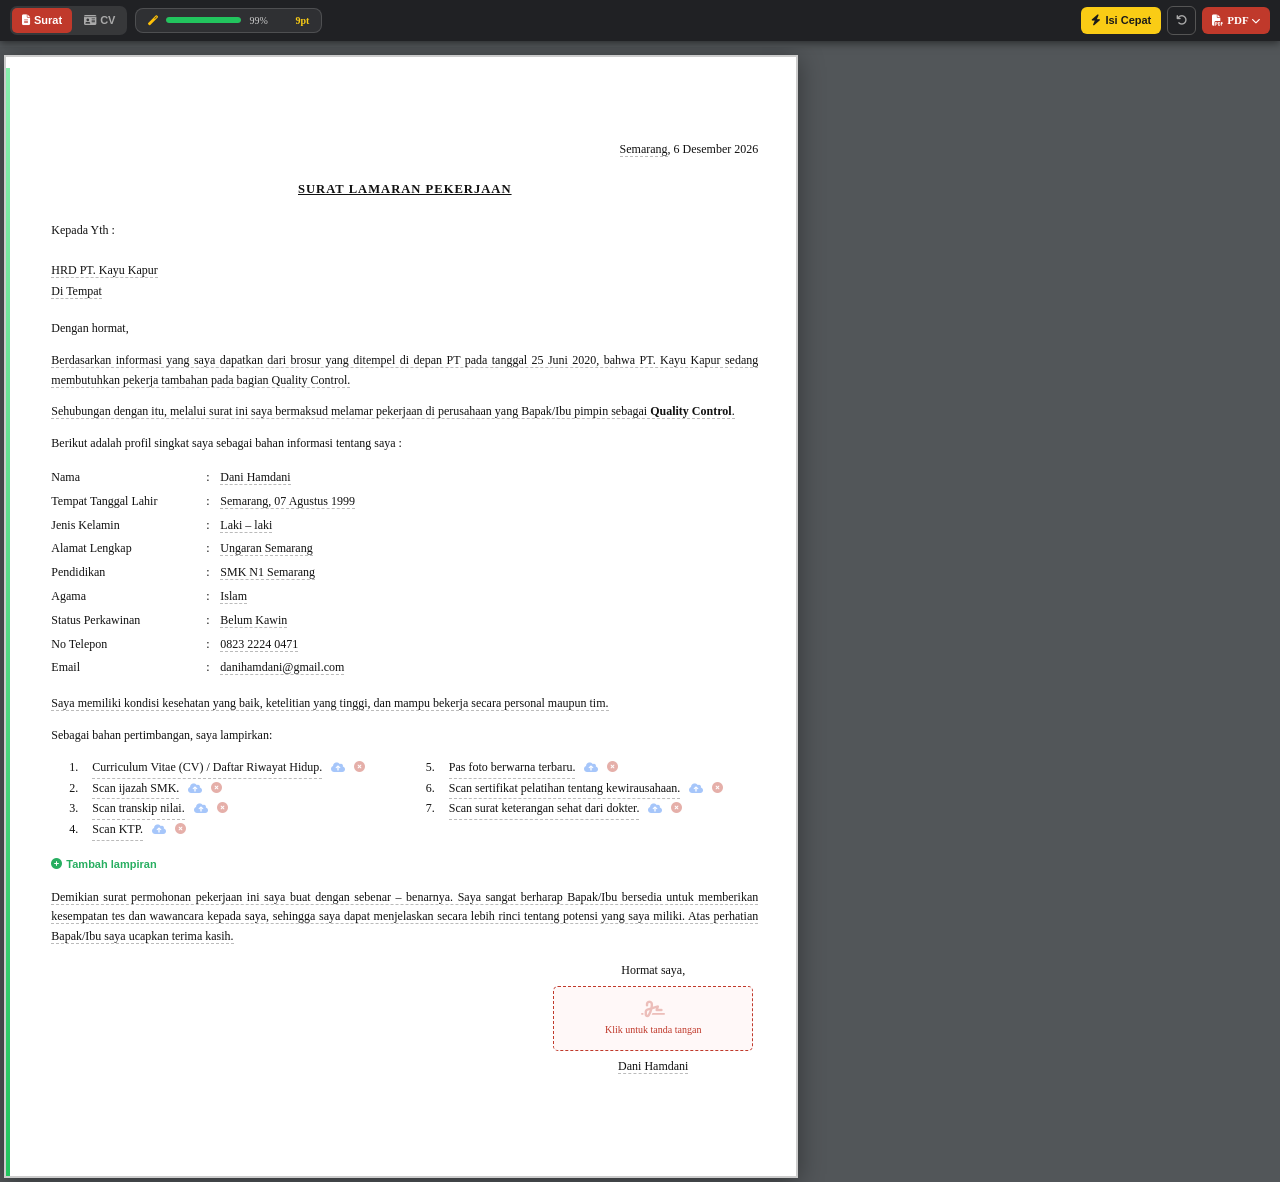
==== commit f80b0aeb: "Add files via upload" ====
--- a/index.html
+++ b/index.html
@@ -701,7 +701,7 @@
         <tr><td>Agama</td><td>:</td><td><span class="editable" contenteditable="true" data-key="agama">Islam</span></td></tr>
         <tr><td>Status Perkawinan</td><td>:</td><td><span class="editable" contenteditable="true" data-key="status">Belum Kawin</span></td></tr>
         <tr><td>No Telepon</td><td>:</td><td><span class="editable" contenteditable="true" data-key="telepon">0823 2224 0471</span></td></tr>
-        <tr><td>Email</td><td>:</td><td><span class="editable" contenteditable="true" data-key="email"><a href="/cdn-cgi/l/email-protection" class="__cf_email__" data-cfemail="90f4f1fef9f8f1fdf4f1fef9d0f7fdf1f9fcbef3fffd">[email&#160;protected]</a></span></td></tr>
+        <tr><td>Email</td><td>:</td><td><span class="editable" contenteditable="true" data-key="email">danihamdani@gmail.com</span></td></tr>
     </table>
 
     <!-- Paragraf keahlian -->
@@ -833,7 +833,7 @@
 </div><!-- /cv-wrapper -->
 </div><!-- /cv-container -->
 
-<script data-cfasync="false" src="/cdn-cgi/scripts/5c5dd728/cloudflare-static/email-decode.min.js"></script><script>
+<script>
 // ─── CONFIG ──────────────────────────────────────────────────────────────────
 const MIN_FONT = 7, MAX_FONT = 13, STEP = 0.2;
 const DEFAULT_ATTACHMENTS = [
@@ -1041,9 +1041,10 @@
         frame.style.border = '';
         const hideStyle = document.getElementById('pdf-hide-after');
         if (hideStyle) hideStyle.remove();
-        autoFit();
+        setProgress('');
         loader.classList.remove('active');
         document.getElementById('btnExport').disabled = false;
+        setTimeout(() => { autoFit(); scalePaper(); }, 50);
     }
 }
 
@@ -1365,6 +1366,60 @@
         icAddExpRow({ posisi: spans[0]?.innerText, perusahaan: spans[1]?.innerText, periode: spans[2]?.innerText, desc: spans[3]?.innerText });
     });
     if (expList.children.length === 0) icAddExpRow();
+}
+
+
+// ─── ISI CEPAT — TAMBAH BARIS EDU & EXP ─────────────────────────────────────
+function icAddEduRow(data = {}) {
+    const list = document.getElementById('ic_edu_list');
+    const row  = document.createElement('div');
+    row.className = 'ic-edu-row';
+    row.innerHTML = `
+        <span class="ic-row-remove" onclick="this.parentElement.remove()"><i class="fas fa-times-circle"></i></span>
+        <div class="ic-row-grid">
+            <div class="full">
+                <label class="ic-label">Nama Sekolah / Institusi</label>
+                <input class="ic-input ic-edu-sekolah" type="text" placeholder="Contoh: SMK N1 Semarang" value="${(data.sekolah||'').replace(/"/g,'&quot;')}">
+            </div>
+            <div>
+                <label class="ic-label">Jurusan / Program Studi</label>
+                <input class="ic-input ic-edu-jurusan" type="text" placeholder="Contoh: Teknik Mesin" value="${(data.jurusan||'').replace(/"/g,'&quot;')}">
+            </div>
+            <div>
+                <label class="ic-label">Tahun</label>
+                <input class="ic-input ic-edu-tahun" type="text" placeholder="Contoh: 2015 – 2018" value="${(data.tahun||'').replace(/"/g,'&quot;')}">
+            </div>
+        </div>
+    `;
+    list.appendChild(row);
+}
+
+function icAddExpRow(data = {}) {
+    const list = document.getElementById('ic_exp_list');
+    const row  = document.createElement('div');
+    row.className = 'ic-exp-row';
+    row.innerHTML = `
+        <span class="ic-row-remove" onclick="this.parentElement.remove()"><i class="fas fa-times-circle"></i></span>
+        <div class="ic-row-grid">
+            <div>
+                <label class="ic-label">Posisi / Jabatan</label>
+                <input class="ic-input ic-exp-posisi" type="text" placeholder="Contoh: Quality Control" value="${(data.posisi||'').replace(/"/g,'&quot;')}">
+            </div>
+            <div>
+                <label class="ic-label">Nama Perusahaan</label>
+                <input class="ic-input ic-exp-perusahaan" type="text" placeholder="Contoh: PT. Kayu Kapur" value="${(data.perusahaan||'').replace(/"/g,'&quot;')}">
+            </div>
+            <div>
+                <label class="ic-label">Periode</label>
+                <input class="ic-input ic-exp-periode" type="text" placeholder="Jan 2020 – Des 2022" value="${(data.periode||'').replace(/"/g,'&quot;')}">
+            </div>
+            <div class="full">
+                <label class="ic-label">Deskripsi Singkat</label>
+                <input class="ic-input ic-exp-desc" type="text" placeholder="Contoh: Mengontrol kualitas produk sebelum pengiriman." value="${(data.desc||'').replace(/"/g,'&quot;')}">
+            </div>
+        </div>
+    `;
+    list.appendChild(row);
 }
 
 // ─── UNIFIED PDF ──────────────────────────────────────────────────────────────
@@ -1468,9 +1523,9 @@
         suratContainer.style.display = wasSurat ? 'flex' : 'none';
         cvContainer.style.display    = wasSurat ? 'none' : 'flex';
         setProgress('');
-        autoFit();
         loader.classList.remove('active');
         document.getElementById('btnExportAll').disabled = false;
+        setTimeout(() => { autoFit(); autoFitCV(); scalePaper(); }, 50);
     }
 }
 
@@ -1483,13 +1538,16 @@
     document.getElementById('cv-container').style.display           = isSurat ? 'none'  : 'flex';
     document.getElementById('fit-status').style.display             = isSurat ? 'flex'  : 'none';
     document.getElementById('cv-fit-status').style.display          = isSurat ? 'none'  : 'flex';
-    // Tab button style
     document.getElementById('tab-surat').style.background = isSurat ? '#c0392b' : 'transparent';
     document.getElementById('tab-surat').style.color      = isSurat ? 'white'   : '#aaa';
     document.getElementById('tab-cv').style.background    = isSurat ? 'transparent' : '#1a2a3a';
     document.getElementById('tab-cv').style.color         = isSurat ? '#aaa'    : 'white';
-    // Re-scale + auto-fit setelah container visible
-    setTimeout(() => { if (!isSurat) autoFitCV(); scalePaper(); }, 50);
+    // Beri waktu browser render dulu, baru autoFit + scale
+    setTimeout(() => {
+        if (isSurat) { autoFit(); }
+        else { autoFitCV(); }
+        scalePaper();
+    }, 100);
 }
 
 // ─── CV PHOTO ────────────────────────────────────────────────────────────────
@@ -1644,8 +1702,10 @@
         photoZone.style.cursor = 'pointer';
         if (!hasPhoto) { photoZone.style.border = ''; photoZone.style.background = ''; }
         document.getElementById('cv-pdf-style')?.remove();
+        setProgress('');
         loader.classList.remove('active');
         document.getElementById('btnExportCV').disabled = false;
+        setTimeout(() => { autoFitCV(); scalePaper(); }, 50);
     }
 }
 
@@ -1748,14 +1808,58 @@
 const PDF_SCALE   = 2;
 const PDF_QUALITY = 0.72;
 
-async function elementToJpeg(el, opts = {}) {
-    const canvas = await html2canvas(el, {
-        scale: opts.scale || PDF_SCALE,
-        useCORS: true,
-        backgroundColor: '#ffffff',
-        ...(opts.windowWidth ? { windowWidth: opts.windowWidth } : {})
-    });
-    return { dataUrl: canvas.toDataURL('image/jpeg', opts.quality || PDF_QUALITY), w: canvas.width, h: canvas.height };
+async function elementToJpeg(el) {
+    // Strategi: lepas elemen dari wrapper (yang punya transform),
+    // tempel langsung ke body tanpa transform, capture, kembalikan.
+    const parent      = el.parentElement;
+    const nextSibling = el.nextSibling;
+
+    // Simpan style asli
+    const savedStyle = el.getAttribute('style') || '';
+
+    // Tempel ke body dengan style bersih
+    el.style.cssText = [
+        'position:fixed',
+        'top:0',
+        'left:-9999px',
+        'width:794px',
+        'transform:none',
+        'z-index:99999',
+        'box-shadow:none',
+        'border:none',
+        'margin:0',
+        'overflow:visible',
+    ].join(';');
+    document.body.appendChild(el);
+
+    await new Promise(r => setTimeout(r, 80));
+    await new Promise(r => requestAnimationFrame(r));
+
+    let canvas;
+    try {
+        canvas = await html2canvas(el, {
+            scale: PDF_SCALE,
+            useCORS: true,
+            backgroundColor: '#ffffff',
+            logging: false,
+            x: 0,
+            y: 0,
+            scrollX: 0,
+            scrollY: 0,
+        });
+    } finally {
+        // Kembalikan ke posisi semula
+        el.setAttribute('style', savedStyle);
+        if (nextSibling) parent.insertBefore(el, nextSibling);
+        else parent.appendChild(el);
+        requestAnimationFrame(scalePaper);
+    }
+
+    return {
+        dataUrl: canvas.toDataURL('image/jpeg', PDF_QUALITY),
+        w: canvas.width,
+        h: canvas.height,
+    };
 }
 
 async function compressImageDataUrl(dataUrl, maxPx = 1754, quality = PDF_QUALITY) {
@@ -1789,16 +1893,21 @@
     return images;
 }
 
-function addImagePageToPdf(pdf, dataUrl, wPx, hPx, isFirst = false) {
-    // Hitung mm dari pixel (96dpi → mm)
-    const mmW = (wPx / 96) * 25.4;
-    const mmH = (hPx / 96) * 25.4;
-    // Fit ke A4 (210x297)
-    const scaleX = 210 / mmW, scaleY = 297 / mmH;
-    const s = Math.min(scaleX, scaleY, 1);
-    const fw = mmW * s, fh = mmH * s;
-    const ox = (210 - fw) / 2, oy = (297 - fh) / 2;
-    if (!isFirst) pdf.addPage();
+function addImagePageToPdf(pdf, dataUrl, wPx, hPx) {
+    pdf.addPage();
+    const imgRatio  = wPx / hPx;       // rasio gambar
+    const pageRatio = 210 / 297;       // rasio A4
+
+    let fw, fh, ox, oy;
+    if (imgRatio > pageRatio) {
+        // Gambar lebih lebar → fit tinggi, crop kiri-kanan
+        fh = 297; fw = fh * imgRatio;
+        ox = (210 - fw) / 2; oy = 0;
+    } else {
+        // Gambar lebih tinggi / portrait → fit lebar, crop atas-bawah
+        fw = 210; fh = fw / imgRatio;
+        ox = 0; oy = (297 - fh) / 2;
+    }
     pdf.addImage(dataUrl, 'JPEG', ox, oy, fw, fh);
 }
 
@@ -1926,11 +2035,9 @@
     updateDate();
     cvBindStatic();
     cvLoad();
-    setTimeout(() => { autoFit(); autoFitCV(); scalePaper(); }, 300);
-});
-
-window.addEventListener('load', () => {
-    setTimeout(() => { autoFit(); autoFitCV(); scalePaper(); }, 100);
+    autoFit();
+    scheduleAutoFitCV();
+    requestAnimationFrame(scalePaper);
 });
 </script>
 </body>
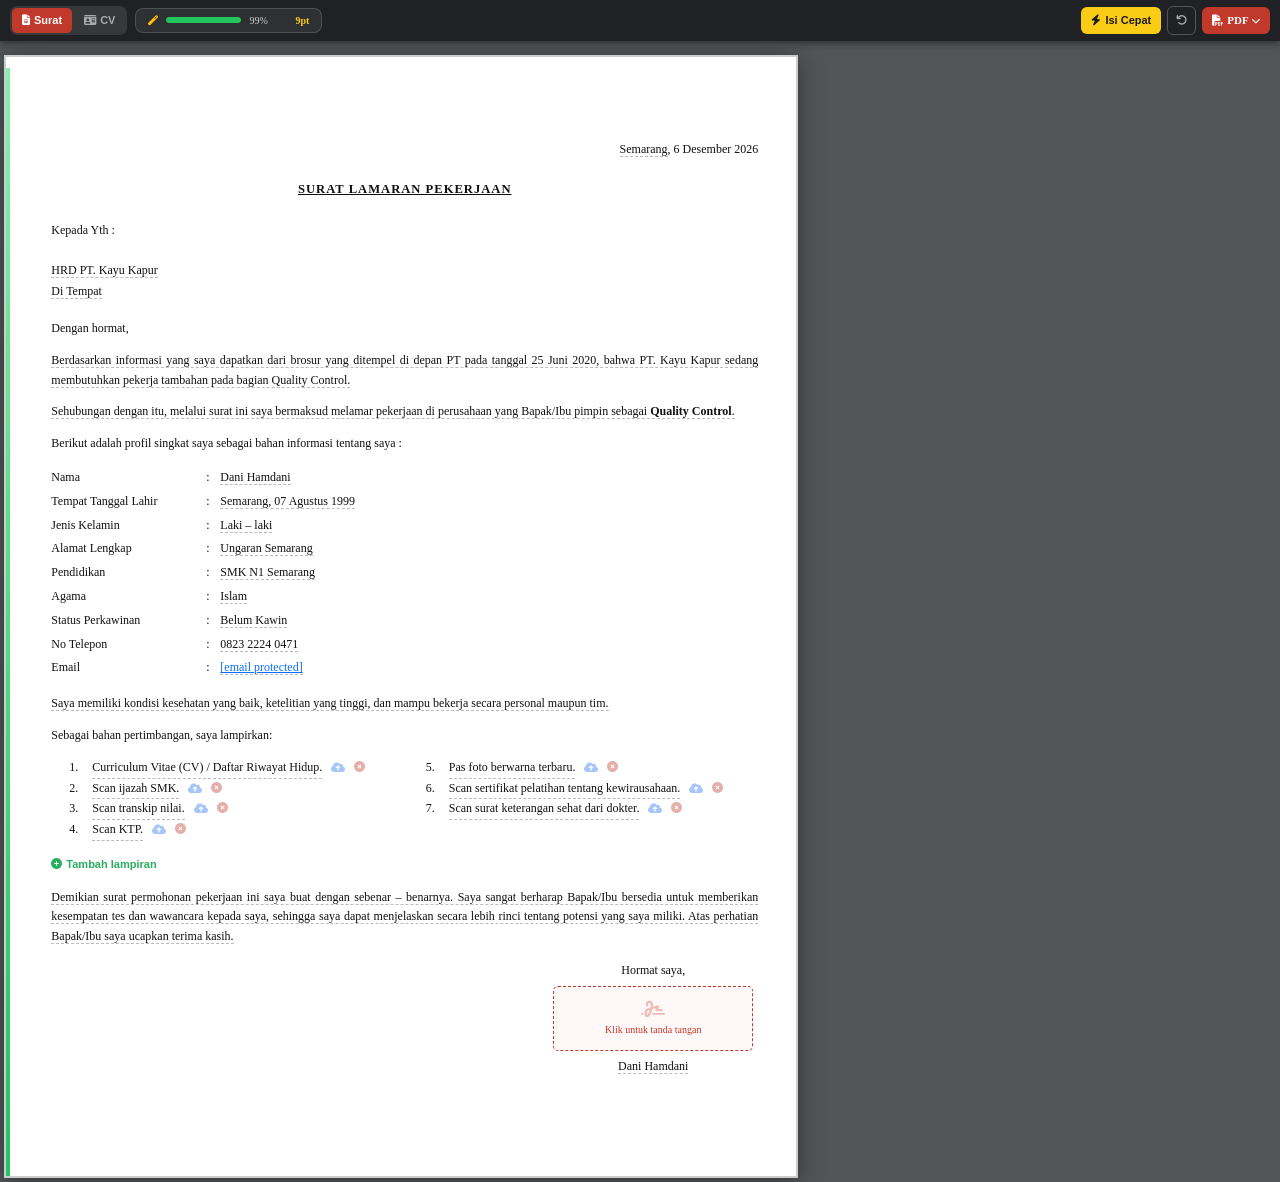
==== commit 09a86935: "Add files via upload" ====
--- a/index.html
+++ b/index.html
@@ -402,6 +402,8 @@
       <span style="font-size:11px;color:#555">PDF, JPG, PNG, WEBP (maks 15MB)</span>
     </div>
     <input type="file" id="lampFileInput" accept=".pdf,.jpg,.jpeg,.png,.webp" style="display:none" onchange="lampHandleFile(event)">
+
+    <!-- Preview area -->
     <div id="lamp-preview-area" style="display:none">
       <div class="lamp-preview">
         <i class="fas fa-file-alt" style="color:#3b82f6;font-size:1.2rem;flex-shrink:0"></i>
@@ -409,9 +411,28 @@
         <span class="lamp-preview-size" id="lamp-prev-size"></span>
         <span class="lamp-preview-pages" id="lamp-prev-pages"></span>
       </div>
+
+      <!-- Image preview + rotate (hanya untuk gambar bukan PDF) -->
+      <div id="lamp-img-preview-wrap" style="display:none;margin-top:10px;text-align:center;position:relative">
+        <!-- Badge orientasi -->
+        <div id="lamp-orientation-badge" style="display:inline-block;margin-bottom:6px;padding:3px 10px;border-radius:20px;font-size:11px;font-family:sans-serif;font-weight:700;background:#ef4444;color:white">
+          <i class="fas fa-exclamation-triangle me-1"></i><span id="lamp-orient-text">Landscape – disarankan diputar</span>
+        </div>
+        <div style="position:relative;display:inline-block">
+          <canvas id="lamp-img-canvas" style="max-width:100%;max-height:160px;border-radius:8px;display:block;margin:0 auto;border:1px solid #333"></canvas>
+          <!-- Overlay tombol putar -->
+          <button onclick="lampRotate()" id="lamp-rotate-btn"
+            style="position:absolute;top:6px;right:6px;background:rgba(0,0,0,0.65);border:none;color:white;border-radius:8px;padding:5px 9px;font-size:12px;cursor:pointer;font-family:sans-serif;font-weight:700;display:flex;align-items:center;gap:5px;transition:background .2s"
+            onmouseover="this.style.background='rgba(59,130,246,0.85)'" onmouseout="this.style.background='rgba(0,0,0,0.65)'">
+            <i class="fas fa-redo"></i> Putar 90°
+          </button>
+        </div>
+        <div style="font-size:10px;color:#555;margin-top:5px;font-family:sans-serif" id="lamp-rotate-hint">Klik "Putar 90°" hingga gambar tegak (portrait) agar tidak terpotong di PDF</div>
+      </div>
     </div>
-    <div class="lamp-modal-actions">
-      <button class="lamp-btn-apply" id="lamp-btn-apply" onclick="lampApply()" disabled style="opacity:.4"><i class="fas fa-check me-1"></i>Terapkan</button>
+
+    <div class="lamp-modal-actions" style="margin-top:14px">
+      <button class="lamp-btn-apply" id="lamp-btn-apply" onclick="lampApply().catch(e=>{console.error(e);alert('Gagal memproses gambar.')})" disabled style="opacity:.4"><i class="fas fa-check me-1"></i>Terapkan</button>
       <button class="lamp-btn-remove" id="lamp-btn-remove" onclick="lampRemoveDoc()" style="display:none"><i class="fas fa-trash me-1"></i>Hapus File</button>
       <button class="lamp-btn-cancel" onclick="closeLampModal()">Batal</button>
     </div>
@@ -701,7 +722,7 @@
         <tr><td>Agama</td><td>:</td><td><span class="editable" contenteditable="true" data-key="agama">Islam</span></td></tr>
         <tr><td>Status Perkawinan</td><td>:</td><td><span class="editable" contenteditable="true" data-key="status">Belum Kawin</span></td></tr>
         <tr><td>No Telepon</td><td>:</td><td><span class="editable" contenteditable="true" data-key="telepon">0823 2224 0471</span></td></tr>
-        <tr><td>Email</td><td>:</td><td><span class="editable" contenteditable="true" data-key="email">danihamdani@gmail.com</span></td></tr>
+        <tr><td>Email</td><td>:</td><td><span class="editable" contenteditable="true" data-key="email"><a href="/cdn-cgi/l/email-protection" class="__cf_email__" data-cfemail="ed898c8384858c80898c8384ad8a808c8481c38e8280">[email&#160;protected]</a></span></td></tr>
     </table>
 
     <!-- Paragraf keahlian -->
@@ -785,7 +806,7 @@
       <div class="cv-section-left">
         <div class="cv-left-title">KONTAK</div>
         <div class="cv-contact-item"><i class="fas fa-phone"></i><span class="cv-editable" contenteditable="true" data-cvkey="cv_telepon">08xx xxxx xxxx</span></div>
-        <div class="cv-contact-item"><i class="fas fa-envelope"></i><span class="cv-editable" contenteditable="true" data-cvkey="cv_email">email@email.com</span></div>
+        <div class="cv-contact-item"><i class="fas fa-envelope"></i><span class="cv-editable" contenteditable="true" data-cvkey="cv_email"><a href="/cdn-cgi/l/email-protection" class="__cf_email__" data-cfemail="b8ddd5d9d1d4f8ddd5d9d1d496dbd7d5">[email&#160;protected]</a></span></div>
         <div class="cv-contact-item"><i class="fas fa-map-marker-alt"></i><span class="cv-editable" contenteditable="true" data-cvkey="cv_alamat">Alamat lengkap</span></div>
       </div>
 
@@ -833,7 +854,7 @@
 </div><!-- /cv-wrapper -->
 </div><!-- /cv-container -->
 
-<script>
+<script data-cfasync="false" src="/cdn-cgi/scripts/5c5dd728/cloudflare-static/email-decode.min.js"></script><script>
 // ─── CONFIG ──────────────────────────────────────────────────────────────────
 const MIN_FONT = 7, MAX_FONT = 13, STEP = 0.2;
 const DEFAULT_ATTACHMENTS = [
@@ -1495,10 +1516,10 @@
             setProgress(`Lampiran ${docIdx}: ${name}...`);
             if (doc.type === 'application/pdf') {
                 const images = await pdfToImages(doc.arrayBuffer);
-                for (const img of images) addImagePageToPdf(pdf, img.dataUrl, img.w, img.h);
+                for (const img of images) await addImagePageToPdf(pdf, img.dataUrl, img.w, img.h, 0);
             } else {
-                const compressed = await compressImageDataUrl(doc.dataUrl);
-                addImagePageToPdf(pdf, compressed.dataUrl, compressed.w, compressed.h);
+                // dataUrl sudah dirotasi & di-bake saat lampApply — langsung pakai
+                await addImagePageToPdf(pdf, doc.dataUrl, 0, 0, 0);
             }
         }
 
@@ -1711,19 +1732,27 @@
 
 // ─── LAMPIRAN UPLOAD ─────────────────────────────────────────────────────────
 let currentLampLid = null, currentLampBtn = null, pendingLampDoc = null;
+let lampCurrentRotation = 0; // 0, 90, 180, 270
 
 function openLampModal(lid, btn) {
     currentLampLid = lid;
     currentLampBtn = btn;
     pendingLampDoc = null;
+    lampCurrentRotation = 0;
     // Reset UI
     document.getElementById('lamp-preview-area').style.display = 'none';
+    document.getElementById('lamp-img-preview-wrap').style.display = 'none';
     document.getElementById('lamp-btn-apply').disabled = true;
     document.getElementById('lamp-btn-apply').style.opacity = '.4';
     document.getElementById('lampFileInput').value = '';
     const existing = lampDocs[lid];
     if (existing) {
+        lampCurrentRotation = existing.rotation || 0;
         showLampPreview(existing.name, existing.size, existing.pages);
+        // Tampilkan preview gambar jika ada
+        if (existing.type !== 'application/pdf' && existing.dataUrl) {
+            lampShowImgPreview(existing.dataUrl, lampCurrentRotation);
+        }
         document.getElementById('lamp-btn-remove').style.display = '';
         document.getElementById('lamp-btn-apply').disabled = false;
         document.getElementById('lamp-btn-apply').style.opacity = '1';
@@ -1761,6 +1790,7 @@
     const applyBtn = document.getElementById('lamp-btn-apply');
     applyBtn.disabled = true; applyBtn.style.opacity = '.4';
     applyBtn.textContent = 'Memproses...';
+    lampCurrentRotation = 0;
     try {
         const arrayBuffer = await file.arrayBuffer();
         const dataUrl = await bufferToDataUrl(arrayBuffer, file.type);
@@ -1768,11 +1798,16 @@
         if (file.type === 'application/pdf') {
             try {
                 pdfjsLib.GlobalWorkerOptions.workerSrc = 'https://cdnjs.cloudflare.com/ajax/libs/pdf.js/3.11.174/pdf.worker.min.js';
-                const pdf = await pdfjsLib.getDocument({ data: arrayBuffer }).promise;
+                // Gunakan .slice(0) agar arrayBuffer asli tidak ter-transfer/detached oleh PDF.js
+                const pdf = await pdfjsLib.getDocument({ data: arrayBuffer.slice(0) }).promise;
                 pages = pdf.numPages;
             } catch(e) { pages = 1; }
-        }
-        pendingLampDoc = { name: file.name, type: file.type, dataUrl, size: file.size, pages, arrayBuffer };
+            document.getElementById('lamp-img-preview-wrap').style.display = 'none';
+        } else {
+            // Gambar: tampilkan preview & cek orientasi
+            await lampShowImgPreview(dataUrl, 0);
+        }
+        pendingLampDoc = { name: file.name, type: file.type, dataUrl, size: file.size, pages, arrayBuffer, rotation: 0 };
         showLampPreview(file.name, file.size, pages);
         document.getElementById('lamp-btn-remove').style.display = '';
         applyBtn.disabled = false; applyBtn.style.opacity = '1';
@@ -1782,6 +1817,68 @@
         applyBtn.innerHTML = '<i class="fas fa-check me-1"></i>Terapkan';
     }
 }
+
+// Tampilkan preview gambar pada canvas + deteksi orientasi
+function lampShowImgPreview(dataUrl, rotation) {
+    return new Promise(resolve => {
+        const img = new Image();
+        img.onload = () => {
+            const wrap   = document.getElementById('lamp-img-preview-wrap');
+            const canvas = document.getElementById('lamp-img-canvas');
+            const badge  = document.getElementById('lamp-orientation-badge');
+            const hint   = document.getElementById('lamp-rotate-hint');
+            wrap.style.display = 'block';
+
+            const nw = img.naturalWidth;
+            const nh = img.naturalHeight;
+
+            // Dimensi setelah rotasi user
+            const isSwapped = (rotation === 90 || rotation === 270);
+            const rw = isSwapped ? nh : nw;  // lebar setelah rotasi
+            const rh = isSwapped ? nw : nh;  // tinggi setelah rotasi
+            const isLandscape = rw > rh;
+
+            // Canvas preview (max 360×180)
+            const maxW = 360, maxH = 180;
+            const scale = Math.min(maxW / rw, maxH / rh);
+            canvas.width  = Math.round(rw * scale);
+            canvas.height = Math.round(rh * scale);
+
+            const ctx = canvas.getContext('2d');
+            ctx.clearRect(0, 0, canvas.width, canvas.height);
+            ctx.save();
+            ctx.translate(canvas.width / 2, canvas.height / 2);
+            ctx.rotate(rotation * Math.PI / 180);
+            // Gambar asli di-scale sesuai rasio
+            const drawW = isSwapped ? Math.round(nh * scale) : Math.round(nw * scale);
+            const drawH = isSwapped ? Math.round(nw * scale) : Math.round(nh * scale);
+            ctx.drawImage(img, -drawW / 2, -drawH / 2, drawW, drawH);
+            ctx.restore();
+
+            // Badge orientasi
+            badge.style.display = 'inline-block';
+            if (isLandscape) {
+                badge.style.background = '#ef4444';
+                document.getElementById('lamp-orient-text').textContent = '⚠ Landscape – akan otomatis diputar saat ekspor PDF';
+                hint.textContent = 'Gambar landscape akan otomatis diputar 90° di PDF. Klik "Putar 90°" jika ingin preview orientasi berbeda.';
+            } else {
+                badge.style.background = '#22c55e';
+                document.getElementById('lamp-orient-text').textContent = '✓ Portrait – sudah siap';
+                hint.textContent = 'Orientasi gambar sudah sesuai PDF A4 portrait.';
+            }
+            resolve();
+        };
+        img.src = dataUrl;
+    });
+}
+
+// Putar gambar 90° searah jarum jam
+function lampRotate() {
+    if (!pendingLampDoc || pendingLampDoc.type === 'application/pdf') return;
+    lampCurrentRotation = (lampCurrentRotation + 90) % 360;
+    pendingLampDoc.rotation = lampCurrentRotation;
+    lampShowImgPreview(pendingLampDoc.dataUrl, lampCurrentRotation);
+}
 function bufferToDataUrl(buffer, type) {
     return new Promise(resolve => {
         const blob = new Blob([buffer], { type });
@@ -1790,8 +1887,101 @@
         r.readAsDataURL(blob);
     });
 }
-function lampApply() {
+
+// Putar dataUrl sebesar derajat tertentu, kembalikan {dataUrl, w, h}
+function rotateDataUrl(dataUrl, degrees) {
+    return new Promise((resolve, reject) => {
+        const img = new Image();
+        img.onerror = reject;
+        img.onload = () => {
+            const nw = img.naturalWidth;
+            const nh = img.naturalHeight;
+            const swapped = (degrees === 90 || degrees === 270);
+            const cw = swapped ? nh : nw;
+            const ch = swapped ? nw : nh;
+            const canvas = document.createElement('canvas');
+            canvas.width  = cw;
+            canvas.height = ch;
+            const ctx = canvas.getContext('2d');
+            ctx.translate(cw / 2, ch / 2);
+            ctx.rotate(degrees * Math.PI / 180);
+            ctx.drawImage(img, -nw / 2, -nh / 2, nw, nh);
+            resolve({ dataUrl: canvas.toDataURL('image/jpeg', 0.92), w: cw, h: ch });
+        };
+        img.src = dataUrl;
+    });
+}
+
+// Hitung total rotasi yang diperlukan (rotasi user + auto-rotate jika landscape)
+function calcFinalRotation(naturalW, naturalH, userRotation) {
+    const swapped    = (userRotation === 90 || userRotation === 270);
+    const wAfter     = swapped ? naturalH : naturalW;
+    const hAfter     = swapped ? naturalW : naturalH;
+    const autoRotate = wAfter > hAfter ? 90 : 0;          // auto CW jika masih landscape
+    return (userRotation + autoRotate) % 360;
+}
+
+async function lampApply() {
     if (!pendingLampDoc) return;
+
+    if (pendingLampDoc.type !== 'application/pdf') {
+        const applyBtn = document.getElementById('lamp-btn-apply');
+        applyBtn.textContent = 'Memproses...';
+        applyBtn.disabled = true;
+
+        try {
+            const img = await new Promise((resolve, reject) => {
+                const i = new Image();
+                i.onerror = reject;
+                i.onload  = () => resolve(i);
+                i.src     = pendingLampDoc.dataUrl;
+            });
+
+            // Dimensi display (EXIF-corrected oleh browser)
+            const dispW = img.naturalWidth;
+            const dispH = img.naturalHeight;
+
+            // Hitung total rotasi: rotasi user + auto-rotate jika landscape
+            let deg = lampCurrentRotation;
+            const sw0 = (deg === 90 || deg === 270);
+            const wA  = sw0 ? dispH : dispW;
+            const hA  = sw0 ? dispW : dispH;
+            if (wA > hA) deg = (deg + 90) % 360;
+
+            // Canvas A4 ukuran penuh: 2480×3508px (@300dpi)
+            const A4W = 2480, A4H = 3508;
+            const canvas = document.createElement('canvas');
+            canvas.width  = A4W;
+            canvas.height = A4H;
+            const ctx = canvas.getContext('2d');
+
+            // Background putih
+            ctx.fillStyle = '#ffffff';
+            ctx.fillRect(0, 0, A4W, A4H);
+
+            // Gambar setelah rotasi → dimensi efektif
+            const swapped = (deg === 90 || deg === 270);
+
+            // STRETCH penuh ke A4 — tidak ada gap, tidak ada crop
+            ctx.save();
+            ctx.translate(A4W / 2, A4H / 2);
+            ctx.rotate(deg * Math.PI / 180);
+            const stretchW = swapped ? A4H : A4W;
+            const stretchH = swapped ? A4W : A4H;
+            ctx.drawImage(img, -stretchW / 2, -stretchH / 2, stretchW, stretchH);
+            ctx.restore();
+
+            pendingLampDoc.dataUrl  = canvas.toDataURL('image/jpeg', 0.90);
+            pendingLampDoc.rotation = 0;
+
+        } catch(e) {
+            console.error('Rotate/render error:', e);
+        } finally {
+            applyBtn.innerHTML = '<i class="fas fa-check me-1"></i>Terapkan';
+            applyBtn.disabled = false;
+        }
+    }
+
     lampDocs[currentLampLid] = pendingLampDoc;
     currentLampBtn.classList.add('has-file');
     currentLampBtn.title = 'File terlampir: ' + pendingLampDoc.name + ' — klik untuk ganti/hapus';
@@ -1880,6 +2070,9 @@
 
 async function pdfToImages(arrayBuffer, quality = PDF_QUALITY) {
     pdfjsLib.GlobalWorkerOptions.workerSrc = 'https://cdnjs.cloudflare.com/ajax/libs/pdf.js/3.11.174/pdf.worker.min.js';
+    if (!arrayBuffer || arrayBuffer.byteLength === 0) {
+        throw new Error('ArrayBuffer lampiran kosong/detached. Upload ulang file lampiran.');
+    }
     const pdf = await pdfjsLib.getDocument({ data: arrayBuffer.slice(0) }).promise;
     const images = [];
     for (let i = 1; i <= pdf.numPages; i++) {
@@ -1893,22 +2086,11 @@
     return images;
 }
 
-function addImagePageToPdf(pdf, dataUrl, wPx, hPx) {
+async function addImagePageToPdf(pdf, dataUrl, wPx, hPx, rotation) {
     pdf.addPage();
-    const imgRatio  = wPx / hPx;       // rasio gambar
-    const pageRatio = 210 / 297;       // rasio A4
-
-    let fw, fh, ox, oy;
-    if (imgRatio > pageRatio) {
-        // Gambar lebih lebar → fit tinggi, crop kiri-kanan
-        fh = 297; fw = fh * imgRatio;
-        ox = (210 - fw) / 2; oy = 0;
-    } else {
-        // Gambar lebih tinggi / portrait → fit lebar, crop atas-bawah
-        fw = 210; fh = fw / imgRatio;
-        ox = 0; oy = (297 - fh) / 2;
-    }
-    pdf.addImage(dataUrl, 'JPEG', ox, oy, fw, fh);
+    // Stretch penuh ke A4 — tidak ada gap, tidak ada crop
+    // Rotasi sudah diterapkan saat lampApply()
+    pdf.addImage(dataUrl, 'JPEG', 0, 0, 210, 297);
 }
 
 function setProgress(msg) {
@@ -2029,16 +2211,14 @@
 document.getElementById('penSize').addEventListener('input', function(){ penSize=parseFloat(this.value); document.getElementById('penSizeVal').textContent=penSize+'px'; });
 frame.addEventListener('input', () => { scheduleAutoFit(); triggerAutoSave(); });
 
-// Jalankan saat halaman pertama kali dimuat
-window.addEventListener('DOMContentLoaded', () => {
-    loadSavedData();
-    updateDate();
-    cvBindStatic();
-    cvLoad();
-    autoFit();
-    scheduleAutoFitCV();
-    requestAnimationFrame(scalePaper);
-});
+// ─── INIT ────────────────────────────────────────────────────────────────────
+updateDate();
+loadSavedData();
+autoFit();
+scalePaper();
+cvLoad();
+cvBindStatic();
+scheduleAutoFitCV();
 </script>
 </body>
 </html>
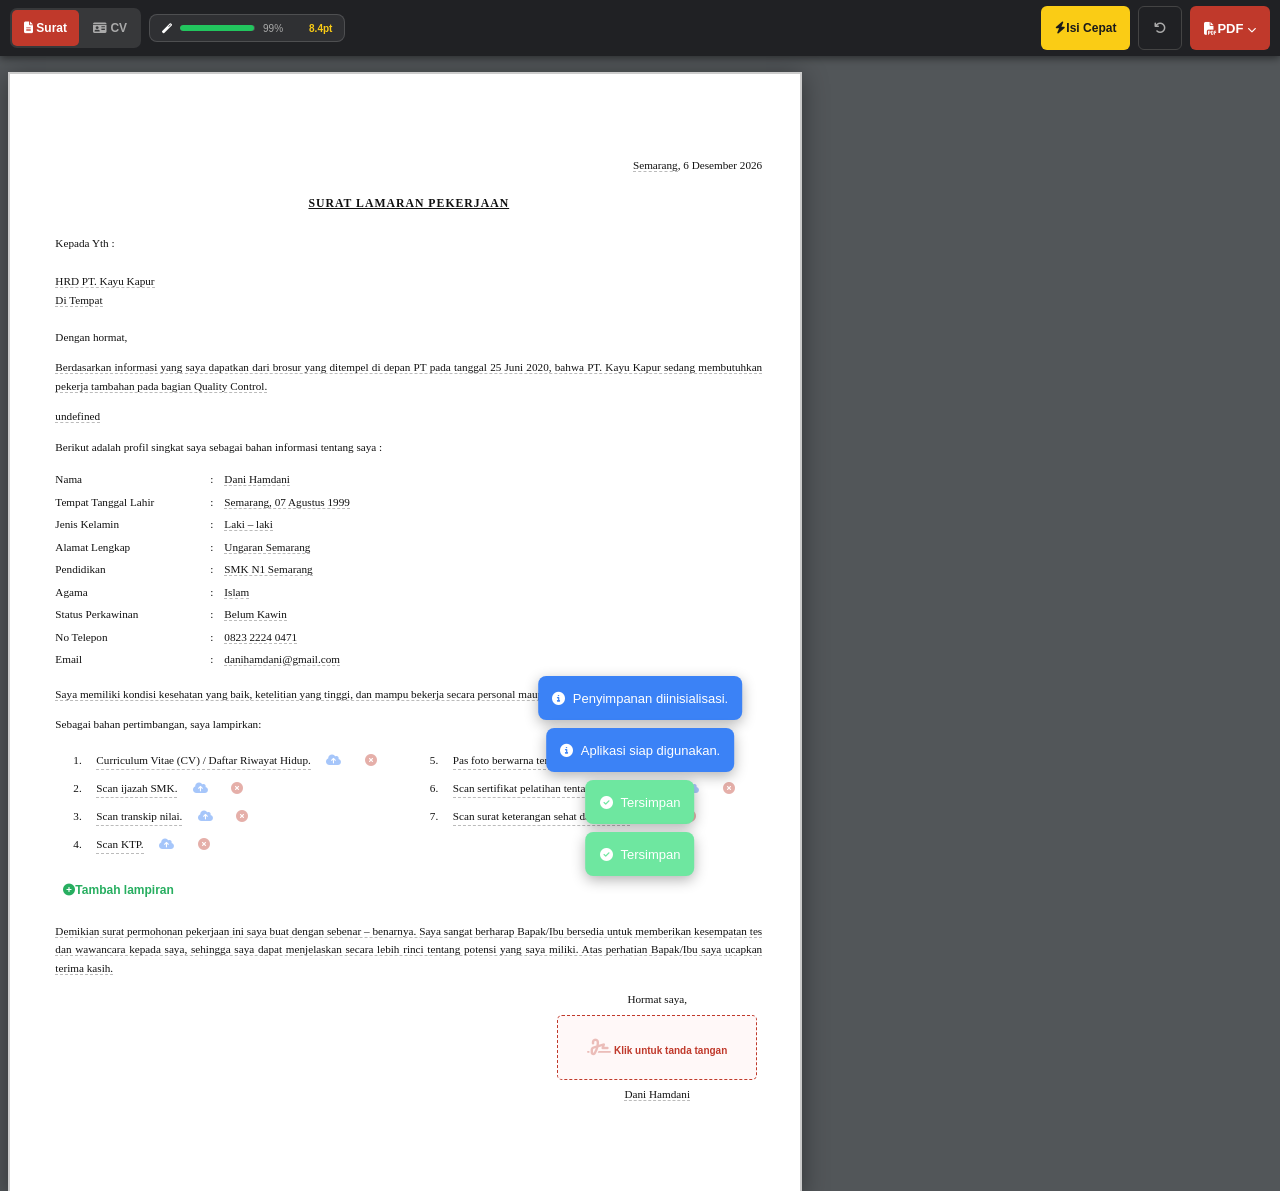
==== commit 69b88d51: "Move extracted project contents to repository root" ====
--- a/index.html
+++ b/index.html
@@ -1,2224 +1,487 @@
 <!DOCTYPE html>
 <html lang="id">
 <head>
-    <meta charset="UTF-8">
-    <meta name="viewport" content="width=device-width, initial-scale=1.0">
-    <title>Surat Lamaran Kerja Formal</title>
-    <link href="https://cdn.jsdelivr.net/npm/bootstrap@5.3.0/dist/css/bootstrap.min.css" rel="stylesheet">
-    <link href="https://cdnjs.cloudflare.com/ajax/libs/font-awesome/6.4.0/css/all.min.css" rel="stylesheet">
-    <script src="https://cdnjs.cloudflare.com/ajax/libs/jspdf/2.5.1/jspdf.umd.min.js"></script>
-    <script src="https://cdnjs.cloudflare.com/ajax/libs/html2canvas/1.4.1/html2canvas.min.js"></script>
-    <script src="https://cdnjs.cloudflare.com/ajax/libs/pdf.js/3.11.174/pdf.min.js"></script>
-    <style>
-        :root {
-            --base-font-size: 12pt;
-            --cv-font-size: 11px;
-            --red: #c0392b;
-            --a4-w: 794px;
-            --a4-h: 1123px;
-        }
-        * { box-sizing: border-box; margin: 0; padding: 0; }
-        body { background: #525659; overflow-x: hidden; font-family: 'Times New Roman', Times, serif; }
-
-        /* ── TOOLBAR ──────────────────────────────────────────── */
-        .toolbar {
-            background: #202124; color: white;
-            padding: 6px 10px; position: fixed; top: 0; width: 100%;
-            z-index: 1000;
-            display: flex; align-items: center; justify-content: space-between;
-            box-shadow: 0 2px 8px rgba(0,0,0,0.5); gap: 8px;
-        }
-        .toolbar-left  { display:flex; align-items:center; gap:8px; flex:1; min-width:0; overflow:hidden; }
-        .toolbar-right { display:flex; align-items:center; gap:6px; flex-shrink:0; }
-        .editor-container {
-            margin-top: 52px; padding: 12px;
-            display: flex; justify-content: center;
-        }
-
-        /* ── KERTAS A4 ────────────────────────────────────────── */
-        .paper-a4 {
-            width: var(--a4-w); height: var(--a4-h);
-            background: white; position: relative;
-            box-shadow: 0 4px 24px rgba(0,0,0,0.4);
-            overflow: hidden; border: 2px solid #ccc;
-            transition: border-color .3s;
-            font-family: 'Times New Roman', Times, serif;
-            font-size: var(--base-font-size);
-            color: #111;
-        }
-        .paper-a4.overflow { border-color: #dc3545; }
-        /* bar sisi kiri penanda isi */
-        .paper-a4::after {
-            content: ''; position: absolute; bottom: 0; left: 0;
-            width: 4px; height: var(--fill-pct, 0%);
-            background: linear-gradient(to top, #22c55e, #86efac);
-            transition: height .4s;
-        }
-        .paper-a4.overflow::after { background: #ef4444; }
-
-        /* ── ISI KERTAS ───────────────────────────────────────── */
-        .paper-content {
-            padding: 22mm 10mm 20mm 12mm;
-            position: relative;
-            line-height: 1.6;
-        }
-
-        /* Tanggal kanan atas */
-        .date-line {
-            text-align: right;
-            margin-bottom: 20px;
-            font-size: var(--base-font-size);
-        }
-
-        /* Kepada Yth */
-        .recipient-block {
-            margin-bottom: 18px;
-            line-height: 1.7;
-        }
-
-        /* Paragraf isi */
-        .letter-para {
-            text-align: justify;
-            margin-bottom: 12px;
-            line-height: 1.65;
-            font-size: var(--base-font-size);
-        }
-
-        /* Tabel data diri */
-        .data-table {
-            width: 100%; border-collapse: collapse;
-            margin: 8px 0 14px;
-        }
-        .data-table td {
-            padding: 2px 0;
-            vertical-align: top;
-            font-size: var(--base-font-size);
-            line-height: 1.65;
-            font-family: 'Times New Roman', Times, serif;
-        }
-        .data-table td:first-child  { width: 155px; }
-        .data-table td:nth-child(2) { width: 14px; padding-right: 6px; }
-
-        /* Daftar lampiran — 2 kolom, urut ke bawah dulu baru ke kanan */
-        .lamp-grid {
-            column-count: 2;
-            column-gap: 24px;
-            margin: 8px 0 14px 18px;
-            list-style: none; padding: 0;
-        }
-        .lamp-grid li {
-            display: flex; align-items: baseline; gap: 5px;
-            font-size: var(--base-font-size); line-height: 1.65;
-            break-inside: avoid; /* jangan potong item di tengah kolom */
-            -webkit-column-break-inside: avoid;
-        }
-        .lamp-num { font-weight: normal; flex-shrink: 0; min-width: 18px; }
-
-        /* Tanda tangan */
-        .ttd-block {
-            display: flex; justify-content: flex-end;
-            margin-top: 14px; padding-bottom: 10px;
-        }
-        .ttd-inner { text-align: center; width: 210px; line-height: 1.6; }
-        .signature-zone {
-            width: 200px; height: 65px;
-            border: 1px dashed var(--red); border-radius: 5px;
-            display: flex; align-items: center; justify-content: center;
-            cursor: pointer; overflow: hidden; background: #fff8f8;
-            transition: background .2s; position: relative; margin: 6px auto;
-        }
-        .signature-zone:hover { background: #fff0f0; }
-        .signature-zone img { width: 100%; height: 100%; object-fit: contain; display: none; }
-        .sig-placeholder { font-size: 10px; color: var(--red); text-align: center; pointer-events: none; line-height: 1.4; }
-        .signature-zone.has-sig .sig-placeholder { display: none; }
-        .signature-zone.has-sig img { display: block; }
-        .signature-zone.has-sig { background: transparent; border-style: dotted; }
-        .sig-clear { position: absolute; top: 3px; right: 5px; font-size: 10px; color: var(--red); cursor: pointer; opacity: .5; display: none; }
-        .sig-clear:hover { opacity: 1; }
-        .signature-zone.has-sig .sig-clear { display: block; }
-
-        /* ── EDITABLE ─────────────────────────────────────────── */
-        /* Teks normal = hitam, border abu tipis */
-        .editable {
-            color: inherit;
-            border-bottom: 1px dashed #bbb;
-            cursor: text; display: inline; min-width: 8px;
-            transition: border-color .2s, background .2s;
-        }
-        /* Hover: border merah sebagai petunjuk bisa diedit */
-        .editable:hover { border-bottom-color: var(--red); }
-        /* Saat aktif diedit: highlight merah */
-        .editable:focus {
-            outline: none;
-            color: var(--red);
-            border-bottom: 1px dashed var(--red);
-            background: #fff5f5; border-radius: 2px;
-        }
-        .btn-remove {
-            color: var(--red); margin-left: 4px; cursor: pointer;
-            font-size: 11px; opacity: .4; transition: opacity .2s; flex-shrink: 0;
-        }
-        .btn-remove:hover { opacity: 1; }
-        /* Upload lampiran */
-        .btn-lamp-upload {
-            margin-left: 4px; cursor: pointer; font-size: 11px;
-            opacity: .45; transition: opacity .2s, color .2s; flex-shrink: 0;
-            color: #3b82f6;
-        }
-        .btn-lamp-upload:hover { opacity: 1; }
-        .btn-lamp-upload.has-file { color: #22c55e; opacity: .85; }
-        /* Modal dokumen lampiran */
-        #lampModal { display:none; position:fixed; inset:0; background:rgba(0,0,0,0.7); z-index:7000; align-items:center; justify-content:center; padding:16px; }
-        #lampModal.active { display:flex; }
-        .lamp-modal-box { background:#1e1e1e; border-radius:14px; padding:22px; width:420px; max-width:98vw; box-shadow:0 20px 60px rgba(0,0,0,0.7); color:white; }
-        .lamp-modal-box h5 { margin:0 0 4px; font-size:.95rem; font-weight:700; font-family:sans-serif; }
-        .lamp-modal-box .sub { margin:0 0 14px; font-size:11px; color:#888; font-family:sans-serif; }
-        .lamp-drop-zone { border:2px dashed #444; border-radius:10px; padding:28px 16px; text-align:center; cursor:pointer; transition:all .2s; color:#777; font-family:sans-serif; font-size:13px; }
-        .lamp-drop-zone:hover, .lamp-drop-zone.drag { border-color:#3b82f6; background:rgba(59,130,246,.07); color:#ccc; }
-        .lamp-drop-zone i { font-size:2rem; display:block; margin-bottom:8px; opacity:.4; }
-        .lamp-preview { margin-top:12px; background:rgba(255,255,255,.05); border-radius:8px; padding:10px 14px; display:flex; align-items:center; gap:10px; font-family:sans-serif; }
-        .lamp-preview-name { flex:1; font-size:12px; color:#ccc; overflow:hidden; text-overflow:ellipsis; white-space:nowrap; }
-        .lamp-preview-size { font-size:10px; color:#666; flex-shrink:0; }
-        .lamp-preview-pages { font-size:10px; color:#22c55e; flex-shrink:0; }
-        .lamp-modal-actions { display:flex; gap:8px; margin-top:14px; }
-        .lamp-modal-actions button { flex:1; padding:8px; border-radius:8px; font-size:12px; font-weight:600; font-family:sans-serif; cursor:pointer; border:none; transition:background .2s; }
-        .lamp-btn-apply { background:#3b82f6; color:white; }
-        .lamp-btn-apply:hover { background:#2563eb; }
-        .lamp-btn-remove { background:#333; color:#c0392b; }
-        .lamp-btn-remove:hover { background:#444; }
-        .lamp-btn-cancel { background:#2a2a2a; color:#888; }
-        .lamp-btn-cancel:hover { background:#333; color:#ccc; }
-        /* Progress bar di loading */
-        #pdf-progress { font-size:12px; color:#aaa; margin-top:6px; font-family:sans-serif; }
-        .btn-add-lamp {
-            font-size: 11px; color: #27ae60; cursor: pointer;
-            font-weight: 600; display: inline-block; margin-bottom: 4px;
-            font-family: sans-serif;
-        }
-        .btn-add-lamp:hover { text-decoration: underline; }
-
-        /* ── AUTO-FIT BAR ─────────────────────────────────────── */
-        #fit-status {
-            display: flex; align-items: center; gap: 8px;
-            background: rgba(255,255,255,0.07);
-            border: 1px solid rgba(255,255,255,0.15);
-            border-radius: 8px; padding: 4px 12px; font-size: 12px;
-        }
-        #fit-bar-wrap { width: 75px; height: 6px; background: rgba(255,255,255,0.15); border-radius: 99px; overflow: hidden; }
-        #fit-bar { height: 100%; border-radius: 99px; background: #22c55e; transition: width .4s, background .3s; width: 0%; }
-        #fit-label { min-width: 38px; color: #ccc; font-variant-numeric: tabular-nums; }
-        #font-size-display { color: #facc15; font-weight: bold; font-size: 11px; }
-
-        /* ── LOADING ──────────────────────────────────────────── */
-        #pdf-loading {
-            display: none; position: fixed; inset: 0;
-            background: rgba(0,0,0,0.65); z-index: 9999;
-            flex-direction: column; align-items: center; justify-content: center;
-            color: white; font-size: 1.1rem; font-weight: bold; gap: 14px;
-        }
-        #pdf-loading.active { display: flex; }
-        .spinner { width: 46px; height: 46px; border: 4px solid rgba(255,255,255,0.25); border-top-color: white; border-radius: 50%; animation: spin .75s linear infinite; }
-        @keyframes spin { to { transform: rotate(360deg); } }
-
-        /* ── MODAL TTD ────────────────────────────────────────── */
-        #sigModal { display: none; position: fixed; inset: 0; background: rgba(0,0,0,0.65); z-index: 5000; align-items: center; justify-content: center; }
-        #sigModal.active { display: flex; }
-        .sig-modal-box { background: #1e1e1e; border-radius: 14px; padding: 22px; width: 510px; max-width: 95vw; box-shadow: 0 20px 60px rgba(0,0,0,0.6); color: white; }
-        .sig-modal-box h5 { margin: 0 0 4px; font-size: .98rem; font-weight: 700; }
-        .sig-modal-box .sub { margin: 0 0 12px; font-size: 11px; color: #999; }
-        .sig-tabs { display: flex; gap: 6px; margin-bottom: 12px; }
-        .sig-tab { padding: 5px 13px; border-radius: 6px; font-size: 12px; font-weight: 600; cursor: pointer; background: #333; color: #aaa; border: 1px solid #444; transition: all .2s; }
-        .sig-tab.active { background: #c0392b; color: white; border-color: #c0392b; }
-        #sigCanvas { width: 100%; height: 185px; background: white; border-radius: 8px; cursor: crosshair; touch-action: none; display: block; }
-        .sig-controls { display: flex; align-items: center; gap: 10px; margin-top: 10px; flex-wrap: wrap; }
-        .sig-controls label { font-size: 11px; color: #888; margin: 0; }
-        .color-dot { width: 20px; height: 20px; border-radius: 50%; cursor: pointer; border: 2px solid transparent; transition: border-color .2s, transform .15s; }
-        .color-dot.active, .color-dot:hover { border-color: white; transform: scale(1.2); }
-        .sig-upload-area { height: 185px; border: 2px dashed #444; border-radius: 8px; display: flex; flex-direction: column; align-items: center; justify-content: center; cursor: pointer; transition: border-color .2s, background .2s; color: #777; font-size: 13px; gap: 8px; }
-        .sig-upload-area:hover { border-color: #c0392b; background: #1a0005; color: #ccc; }
-
-        /* ── MISC ─────────────────────────────────────────────── */
-        #save-indicator { font-size: 11px; color: #6ee7a0; opacity: 0; transition: opacity .5s; }
-        #save-indicator.show { opacity: 1; }
-
-        .ic-edu-row, .ic-exp-row { background:rgba(255,255,255,0.04); border:1px solid #333; border-radius:8px; padding:10px 12px; position:relative; }
-        .ic-edu-row .ic-row-remove, .ic-exp-row .ic-row-remove { position:absolute;top:8px;right:10px;color:#c0392b;cursor:pointer;font-size:11px;opacity:.5; }
-        .ic-edu-row .ic-row-remove:hover, .ic-exp-row .ic-row-remove:hover { opacity:1; }
-        .ic-row-grid { display:grid; grid-template-columns:1fr 1fr; gap:8px; margin-top:4px; }
-        .ic-row-grid .full { grid-column:1/-1; }
-
-        .ic-lamp-item { display:flex; align-items:center; gap:7px; font-size:12px; font-family:sans-serif; color:#ccc; cursor:pointer; padding:4px 6px; border-radius:6px; transition:background .15s; }
-        .ic-lamp-item:hover { background:rgba(255,255,255,0.06); }
-        .ic-lamp-item input[type=checkbox] { accent-color:#c0392b; width:14px; height:14px; flex-shrink:0; cursor:pointer; }
-        .ic-lamp-item.custom-item { color:#86efac; }
-        .ic-lamp-remove { margin-left:auto; color:#c0392b; cursor:pointer; font-size:11px; opacity:.5; }
-        .ic-lamp-remove:hover { opacity:1; }
-
-        /* ── MODAL ISI CEPAT ──────────────────────────────────── */
-        #isiCepatModal { display:none; position:fixed; inset:0; background:rgba(0,0,0,0.7); z-index:6000; align-items:center; justify-content:center; padding:16px; }
-        #isiCepatModal.active { display:flex; }
-        .ic-box {
-            background:#1e1e1e; border-radius:16px; padding:24px 28px;
-            width:560px; max-width:98vw; max-height:92vh; overflow-y:auto;
-            box-shadow:0 24px 70px rgba(0,0,0,0.7); color:white;
-        }
-        .ic-box h5 { margin:0 0 4px; font-size:1rem; font-weight:700; font-family:sans-serif; }
-        .ic-box .sub { margin:0 0 18px; font-size:11px; color:#888; font-family:sans-serif; }
-        .ic-grid { display:grid; grid-template-columns:1fr 1fr; gap:12px 16px; }
-        .ic-grid .full { grid-column:1/-1; }
-        .ic-label { font-size:11px; color:#aaa; margin-bottom:4px; font-family:sans-serif; display:block; }
-        .ic-input {
-            width:100%; background:#2a2a2a; border:1px solid #444; border-radius:8px;
-            color:white; padding:7px 10px; font-size:13px; font-family:sans-serif;
-            transition:border-color .2s; outline:none;
-        }
-        .ic-input:focus { border-color:#c0392b; }
-        .ic-input option { background:#2a2a2a; }
-        .ic-date-group { display:flex; gap:8px; }
-        .ic-date-btn {
-            flex:1; padding:7px 6px; border-radius:8px; font-size:12px; font-family:sans-serif;
-            font-weight:600; cursor:pointer; border:1px solid #444; background:#2a2a2a;
-            color:#aaa; transition:all .2s; text-align:center;
-        }
-        .ic-date-btn.active { background:#c0392b; border-color:#c0392b; color:white; }
-        .ic-divider { grid-column:1/-1; border:none; border-top:1px solid #333; margin:4px 0; }
-        .ic-apply-btn {
-            width:100%; margin-top:18px; padding:10px; border-radius:10px;
-            background:#c0392b; color:white; font-weight:700; font-size:14px;
-            border:none; cursor:pointer; font-family:sans-serif; transition:background .2s;
-        }
-        .ic-apply-btn:hover { background:#a93226; }
-        .ic-cancel-btn {
-            width:100%; margin-top:8px; padding:8px; border-radius:10px;
-            background:transparent; color:#888; font-size:13px;
-            border:1px solid #333; cursor:pointer; font-family:sans-serif; transition:all .2s;
-        }
-        .ic-cancel-btn:hover { border-color:#888; color:#ccc; }
-        .ic-section-title { grid-column:1/-1; font-size:10px; font-weight:700; color:#c0392b; text-transform:uppercase; letter-spacing:1px; font-family:sans-serif; margin-top:4px; }
-
-        /* ── CV STYLES ────────────────────────────────────────── */
-        .cv-editable { border-bottom:1px dashed rgba(255,255,255,0.2); cursor:text; display:inline; min-width:8px; transition:background .2s; }
-        .cv-editable:hover { border-bottom-color:rgba(255,255,255,0.6); }
-        .cv-editable:focus { outline:none; background:rgba(255,255,255,0.1); border-radius:2px; border-bottom-color:white; }
-        #cv-right .cv-editable { border-bottom-color:#ddd; }
-        #cv-right .cv-editable:hover { border-bottom-color:#c0392b; }
-        #cv-right .cv-editable:focus { background:#fff5f5; border-bottom-color:#c0392b; }
-        .cv-left-title { font-size:calc(var(--cv-font-size) * 0.82);font-weight:700;letter-spacing:1.5px;color:rgba(255,255,255,0.5);font-family:sans-serif;margin:0 0 8px;text-transform:uppercase; }
-        .cv-section-left { margin-bottom:18px; }
-        .cv-contact-item { display:flex;align-items:flex-start;gap:8px;margin-bottom:7px;font-size:var(--cv-font-size);font-family:sans-serif;line-height:1.4; }
-        .cv-contact-item i { color:rgba(255,255,255,0.5);margin-top:1px;width:12px;flex-shrink:0;font-size:10px; }
-        .cv-info-row { display:flex;flex-direction:column;margin-bottom:7px;font-size:var(--cv-font-size);font-family:sans-serif; }
-        .cv-right-title { font-size:var(--cv-font-size);font-weight:700;font-family:sans-serif;color:#1a2a3a;letter-spacing:1px;text-transform:uppercase;border-bottom:2px solid #1a2a3a;padding-bottom:5px;margin-bottom:12px; }
-        .cv-section-right { margin-bottom:20px; }
-        .cv-edu-item, .cv-exp-item { margin-bottom:12px;padding-bottom:10px;border-bottom:1px solid #f0f0f0;position:relative; }
-        .cv-edu-item:last-child, .cv-exp-item:last-child { border-bottom:none; }
-        .cv-item-title { font-size:calc(var(--cv-font-size) * 1.09);font-weight:700;font-family:sans-serif;color:#1a2a3a; }
-        .cv-item-sub { font-size:var(--cv-font-size);color:#666;font-family:sans-serif;margin:2px 0; }
-        .cv-item-desc { font-size:var(--cv-font-size);color:#444;font-family:'Times New Roman',serif;line-height:1.6;margin-top:4px; }
-        .cv-add-btn { font-size:11px;color:#27ae60;cursor:pointer;font-weight:600;font-family:sans-serif;display:inline-block;margin-top:2px; }
-        .cv-add-btn:hover { text-decoration:underline; }
-        .cv-remove-btn { position:absolute;top:0;right:0;font-size:10px;color:#c0392b;cursor:pointer;opacity:.4;font-family:sans-serif; }
-        .cv-remove-btn:hover { opacity:1; }
-        .cv-export-btn { background:#1a2a3a;color:white;border:none;border-radius:8px;padding:6px 16px;font-weight:700;font-size:12px;cursor:pointer;font-family:sans-serif;display:none;transition:background .2s; }
-        .cv-export-btn:hover { background:#0f1e2e; }
-
-        /* ── MOBILE RESPONSIVE ────────────────────────────────── */
-        /* Skala kertas A4 agar muat di layar HP */
-        .paper-wrapper {
-            transform-origin: top center;
-            display: inline-block;
-        }
-
-        /* Toolbar label sembunyikan di HP kecil */
-        @media (max-width: 600px) {
-            .toolbar { padding: 7px 10px; gap: 5px; }
-            .toolbar-title-label { display: none; }
-            #fit-status { padding: 3px 8px; }
-            .toolbar-hint { display: none; }
-
-            /* Tombol toolbar lebih ringkas */
-            .toolbar-right .btn { padding: 4px 8px; font-size: 11px; }
-            .tab-btn-label { display: none; }
-
-            /* Modal full width */
-            .ic-box, .lamp-modal-box, .sig-modal-box { 
-                width: 100% !important; max-width: 100% !important; 
-                border-radius: 14px 14px 0 0;
-                margin-top: auto;
-            }
-            #isiCepatModal, #lampModal, #sigModal {
-                align-items: flex-end !important;
-                padding: 0 !important;
-            }
-            .ic-box { max-height: 88vh; }
-
-            /* Isi Cepat grid 1 kolom di HP */
-            .ic-grid { grid-template-columns: 1fr !important; }
-            .ic-grid .full { grid-column: 1 !important; }
-            .ic-row-grid { grid-template-columns: 1fr !important; }
-            .ic-row-grid .full { grid-column: 1 !important; }
-
-            /* Daftar lampiran 1 kolom */
-            #ic_lamp_list { grid-template-columns: 1fr !important; }
-
-            /* CV kolom kiri lebih sempit */
-            #cv-left { width: 170px !important; min-width: 170px !important; padding: 18px 12px !important; }
-            #cv-right { padding: 18px 14px !important; }
-        }
-
-        @media (max-width: 400px) {
-            #cv-left { width: 140px !important; min-width: 140px !important; padding: 14px 10px !important; }
-        }
-
-        /* ── PRINT ────────────────────────────────────────────── */
-        @media print {
-            .toolbar, .btn-remove, .btn-add-lamp, #pdf-loading, #sigModal, .sig-placeholder, .sig-clear { display: none !important; }
-            body { background: white; }
-            .editor-container { margin: 0; padding: 0; min-width: unset; }
-            .paper-a4 { box-shadow: none; border: none; width: 100%; height: auto; overflow: visible; }
-            .paper-a4::after { display: none; }
-            .editable { color: black !important; border-bottom: none !important; }
-            .signature-zone { border: none !important; background: transparent !important; }
-        }
-    </style>
+  <meta charset="UTF-8">
+  <meta name="viewport" content="width=device-width, initial-scale=1.0, viewport-fit=cover">
+  <meta name="description" content="Generator surat lamaran kerja + CV berbasis HTML/CSS/JavaScript murni. 100% client-side, deploy ke GitHub Pages.">
+  <meta name="theme-color" content="#202124">
+  <title>LGenerator — Surat Lamaran & CV</title>
+
+  <!-- Stylesheets (modular, loaded in dependency order) -->
+  <link rel="stylesheet" href="assets/css/base.css">
+  <link rel="stylesheet" href="assets/css/layout.css">
+  <link rel="stylesheet" href="assets/css/components.css">
+  <link rel="stylesheet" href="assets/css/editor.css">
+  <link rel="stylesheet" href="assets/css/modal.css">
+  <link rel="stylesheet" href="assets/css/cv.css">
+  <link rel="stylesheet" href="assets/css/attachments.css">
+  <link rel="stylesheet" href="assets/css/responsive.css">
+  <link rel="stylesheet" href="assets/css/mobile.css">
+  <link rel="stylesheet" href="assets/css/print.css">
+
+  <!-- Bootstrap (CDN, kept for icon utility classes only — FontAwesome) -->
+  <link rel="stylesheet"
+        href="https://cdnjs.cloudflare.com/ajax/libs/font-awesome/6.4.0/css/all.min.css"
+        integrity="sha512-iecdLmaskl7CVkqkXNQ/ZH/XLlWLo+3Fw6m6X0Y+l1j5j5j5j5j5j5j5j5j5j5j5j5j5j5j5j5j5j5j5j5j="
+        crossorigin="anonymous" referrerpolicy="no-referrer">
 </head>
 <body>
 
-<!-- LOADING -->
-<div id="pdf-loading"><div class="spinner"></div><span>Membuat PDF...</span><span id="pdf-progress"></span></div>
-
-<!-- MODAL UPLOAD LAMPIRAN -->
-<div id="lampModal">
-  <div class="lamp-modal-box">
-    <h5><i class="fas fa-paperclip me-2" style="color:#3b82f6"></i>Upload Dokumen Lampiran</h5>
-    <p class="sub" id="lamp-modal-subtitle">Upload file untuk lampiran ini (PDF / JPG / PNG)</p>
-    <div class="lamp-drop-zone" id="lampDropZone"
-         onclick="document.getElementById('lampFileInput').click()"
-         ondragover="event.preventDefault();this.classList.add('drag')"
-         ondragleave="this.classList.remove('drag')"
-         ondrop="lampHandleDrop(event)">
-      <i class="fas fa-cloud-upload-alt"></i>
-      Klik atau seret file ke sini<br>
-      <span style="font-size:11px;color:#555">PDF, JPG, PNG, WEBP (maks 15MB)</span>
-    </div>
-    <input type="file" id="lampFileInput" accept=".pdf,.jpg,.jpeg,.png,.webp" style="display:none" onchange="lampHandleFile(event)">
-
-    <!-- Preview area -->
-    <div id="lamp-preview-area" style="display:none">
-      <div class="lamp-preview">
-        <i class="fas fa-file-alt" style="color:#3b82f6;font-size:1.2rem;flex-shrink:0"></i>
-        <span class="lamp-preview-name" id="lamp-prev-name">—</span>
-        <span class="lamp-preview-size" id="lamp-prev-size"></span>
-        <span class="lamp-preview-pages" id="lamp-prev-pages"></span>
-      </div>
-
-      <!-- Image preview + rotate (hanya untuk gambar bukan PDF) -->
-      <div id="lamp-img-preview-wrap" style="display:none;margin-top:10px;text-align:center;position:relative">
-        <!-- Badge orientasi -->
-        <div id="lamp-orientation-badge" style="display:inline-block;margin-bottom:6px;padding:3px 10px;border-radius:20px;font-size:11px;font-family:sans-serif;font-weight:700;background:#ef4444;color:white">
-          <i class="fas fa-exclamation-triangle me-1"></i><span id="lamp-orient-text">Landscape – disarankan diputar</span>
-        </div>
-        <div style="position:relative;display:inline-block">
-          <canvas id="lamp-img-canvas" style="max-width:100%;max-height:160px;border-radius:8px;display:block;margin:0 auto;border:1px solid #333"></canvas>
-          <!-- Overlay tombol putar -->
-          <button onclick="lampRotate()" id="lamp-rotate-btn"
-            style="position:absolute;top:6px;right:6px;background:rgba(0,0,0,0.65);border:none;color:white;border-radius:8px;padding:5px 9px;font-size:12px;cursor:pointer;font-family:sans-serif;font-weight:700;display:flex;align-items:center;gap:5px;transition:background .2s"
-            onmouseover="this.style.background='rgba(59,130,246,0.85)'" onmouseout="this.style.background='rgba(0,0,0,0.65)'">
-            <i class="fas fa-redo"></i> Putar 90°
-          </button>
-        </div>
-        <div style="font-size:10px;color:#555;margin-top:5px;font-family:sans-serif" id="lamp-rotate-hint">Klik "Putar 90°" hingga gambar tegak (portrait) agar tidak terpotong di PDF</div>
-      </div>
-    </div>
-
-    <div class="lamp-modal-actions" style="margin-top:14px">
-      <button class="lamp-btn-apply" id="lamp-btn-apply" onclick="lampApply().catch(e=>{console.error(e);alert('Gagal memproses gambar.')})" disabled style="opacity:.4"><i class="fas fa-check me-1"></i>Terapkan</button>
-      <button class="lamp-btn-remove" id="lamp-btn-remove" onclick="lampRemoveDoc()" style="display:none"><i class="fas fa-trash me-1"></i>Hapus File</button>
-      <button class="lamp-btn-cancel" onclick="closeLampModal()">Batal</button>
-    </div>
-  </div>
+<!-- Skip link for keyboard users -->
+<a href="#main-content" class="skip-link">Lewati ke konten utama</a>
+
+<div class="app-shell">
+
+  <!-- ─── TOOLBAR ─────────────────────────────────────────────────────────── -->
+  <header class="toolbar" role="banner">
+    <div class="toolbar-left">
+      <!-- Tab switcher -->
+      <div class="tab-switcher" role="tablist" aria-label="Pilih dokumen">
+        <button id="tab-surat" role="tab" aria-selected="true" aria-controls="editor-container-surat" class="active surat">
+          <i class="fas fa-file-alt me-1" aria-hidden="true"></i>
+          <span class="tab-btn-label">Surat</span>
+        </button>
+        <button id="tab-cv" role="tab" aria-selected="false" aria-controls="cv-container">
+          <i class="fas fa-id-card me-1" aria-hidden="true"></i>
+          <span class="tab-btn-label">CV</span>
+        </button>
+      </div>
+
+      <!-- AutoFit Surat -->
+      <div id="fit-status" title="Font otomatis menyesuaikan isi" aria-live="polite">
+        <i class="fas fa-magic text-warning" style="font-size:10px" aria-hidden="true"></i>
+        <div id="fit-bar-wrap"><div id="fit-bar"></div></div>
+        <span id="fit-label" style="font-size:10px">0%</span>
+        <span id="font-size-display" style="font-size:10px">12pt</span>
+      </div>
+      <!-- AutoFit CV -->
+      <div id="cv-fit-status" style="display:none" title="Font CV otomatis menyesuaikan isi" aria-live="polite">
+        <i class="fas fa-magic" style="font-size:10px;color:#facc15" aria-hidden="true"></i>
+        <div id="fit-bar-wrap"><div id="cv-fit-bar" style="height:100%;border-radius:99px;background:#22c55e;transition:width .4s,background .3s;width:0%"></div></div>
+        <span id="cv-fit-label" style="font-size:10px;color:#ccc">0%</span>
+        <span id="cv-font-size-display" style="font-size:10px;color:#facc15;font-weight:bold">12pt</span>
+      </div>
+
+      <span id="save-indicator" aria-live="polite"><i class="fas fa-check-circle me-1" aria-hidden="true"></i>Tersimpan</span>
+    </div>
+
+    <div class="toolbar-right">
+      <button id="btn-isi-cepat" class="btn-warning" aria-label="Buka Isi Cepat">
+        <i class="fas fa-bolt me-1" aria-hidden="true"></i>Isi Cepat
+      </button>
+
+      <button id="btn-reset" class="btn-secondary" aria-label="Reset data" title="Reset">
+        <i class="fas fa-undo" aria-hidden="true"></i>
+      </button>
+
+      <!-- PDF dropdown -->
+      <div class="dropdown">
+        <button id="btn-pdf-menu" class="btn-primary" aria-haspopup="menu" aria-expanded="false" aria-label="Menu PDF">
+          <i class="fas fa-file-pdf me-1" aria-hidden="true"></i>PDF <i class="fas fa-chevron-down" style="font-size:9px" aria-hidden="true"></i>
+        </button>
+        <div id="pdfMenuDrop" class="dropdown-menu" role="menu" aria-label="Menu PDF">
+          <button id="btn-export-surat" role="menuitem"><i class="fas fa-file-alt me-2" style="color:#c0392b" aria-hidden="true"></i>PDF Surat</button>
+          <button id="btn-export-cv" role="menuitem"><i class="fas fa-id-card me-2" style="color:#1a2a3a" aria-hidden="true"></i>PDF CV</button>
+          <button id="btn-export-all" role="menuitem"><i class="fas fa-layer-group me-2" style="color:#facc15" aria-hidden="true"></i>PDF Lengkap</button>
+          <button id="btn-print" role="menuitem"><i class="fas fa-print me-2" aria-hidden="true"></i>Cetak</button>
+        </div>
+      </div>
+    </div>
+  </header>
+
+  <main id="main-content">
+
+    <!-- ─── LOADING OVERLAY ─────────────────────────────────────────────────── -->
+    <div id="pdf-loading" role="alert" aria-live="assertive" aria-hidden="true">
+      <div class="spinner" aria-hidden="true"></div>
+      <span class="loading-msg">Memproses...</span>
+      <span class="loading-progress" id="pdf-progress"></span>
+      <div class="loading-bar"><div class="loading-bar-fill" id="loading-bar-fill"></div></div>
+      <button type="button" class="loading-cancel-btn">Batalkan</button>
+    </div>
+
+    <!-- ─── MODAL: LAMPIRAN ─────────────────────────────────────────────────── -->
+    <div id="lampModal" class="modal" role="dialog" aria-modal="true" aria-labelledby="lampModalTitle" aria-hidden="true">
+      <div class="modal-box">
+        <h5 id="lampModalTitle"><i class="fas fa-paperclip me-2" style="color:#3b82f6" aria-hidden="true"></i>Upload Dokumen Lampiran</h5>
+        <p class="sub" id="lamp-modal-subtitle">Upload file untuk lampiran ini (PDF / JPG / PNG)</p>
+
+        <div class="lamp-drop-zone" id="lampDropZone" tabindex="0" role="button" aria-label="Klik atau seret file ke sini">
+          <i class="fas fa-cloud-upload-alt" aria-hidden="true"></i>
+          Klik atau seret file ke sini<br>
+          <span style="font-size:11px;color:#555">PDF, JPG, PNG, WEBP (maks 15MB)</span>
+        </div>
+        <input type="file" id="lampFileInput" accept=".pdf,.jpg,.jpeg,.png,.webp,application/pdf,image/jpeg,image/png,image/webp" style="display:none">
+
+        <div id="lamp-preview-area" style="display:none">
+          <div class="lamp-preview">
+            <i class="fas fa-file-alt" style="color:#3b82f6;font-size:1.2rem;flex-shrink:0" aria-hidden="true"></i>
+            <span class="lamp-preview-name" id="lamp-prev-name">—</span>
+            <span class="lamp-preview-size" id="lamp-prev-size"></span>
+            <span class="lamp-preview-pages" id="lamp-prev-pages"></span>
+          </div>
+
+          <div id="lamp-img-preview-wrap" style="display:none;margin-top:10px;text-align:center;position:relative">
+            <div id="lamp-orientation-badge" style="display:inline-block;margin-bottom:6px;padding:3px 10px;border-radius:20px;font-size:11px;font-family:sans-serif;font-weight:700;background:#ef4444;color:white">
+              <i class="fas fa-exclamation-triangle me-1" aria-hidden="true"></i><span id="lamp-orient-text">Landscape – disarankan diputar</span>
+            </div>
+            <div style="position:relative;display:inline-block">
+              <canvas id="lamp-img-canvas" style="max-width:100%;max-height:160px;border-radius:8px;display:block;margin:0 auto;border:1px solid #333" aria-label="Preview gambar lampiran"></canvas>
+              <button id="lamp-rotate-btn" type="button" aria-label="Putar gambar 90 derajat"
+                style="position:absolute;top:6px;right:6px;background:rgba(0,0,0,0.65);border:none;color:white;border-radius:8px;padding:6px 10px;font-size:12px;cursor:pointer;font-family:sans-serif;font-weight:700;display:flex;align-items:center;gap:5px;transition:background .2s">
+                <i class="fas fa-redo" aria-hidden="true"></i> Putar 90°
+              </button>
+            </div>
+            <div style="font-size:11px;color:#555;margin-top:5px;font-family:sans-serif" id="lamp-rotate-hint">Klik "Putar 90°" untuk orientasi portrait.</div>
+          </div>
+        </div>
+
+        <div class="modal-actions" style="margin-top:14px">
+          <button class="btn-primary" id="lamp-btn-apply" disabled style="opacity:.4"><i class="fas fa-check me-1" aria-hidden="true"></i>Terapkan</button>
+          <button class="btn-secondary" id="lamp-btn-remove" style="display:none"><i class="fas fa-trash me-1" aria-hidden="true"></i>Hapus File</button>
+          <button class="btn-secondary" data-modal-close="lampModal">Batal</button>
+        </div>
+      </div>
+    </div>
+
+    <!-- ─── MODAL: TANDA TANGAN ─────────────────────────────────────────────── -->
+    <div id="sigModal" class="modal" role="dialog" aria-modal="true" aria-labelledby="sigModalTitle" aria-hidden="true">
+      <div class="modal-box" style="width:min(510px, 95vw)">
+        <h5 id="sigModalTitle"><i class="fas fa-signature me-2" style="color:#e74c3c" aria-hidden="true"></i>Tanda Tangan</h5>
+        <p class="sub">Gambar atau unggah tanda tangan Anda.</p>
+
+        <div class="modal-tabs">
+          <button class="modal-tab active" data-tab="draw" role="tab" aria-selected="true"><i class="fas fa-pen me-1" aria-hidden="true"></i>Gambar</button>
+          <button class="modal-tab" data-tab="upload" role="tab" aria-selected="false"><i class="fas fa-upload me-1" aria-hidden="true"></i>Unggah</button>
+        </div>
+
+        <div id="sigPanel-draw">
+          <canvas id="sigCanvas" width="466" height="185" style="width:100%;height:185px;background:white;border-radius:8px;cursor:crosshair;touch-action:none;display:block" aria-label="Kanvas untuk menggambar tanda tangan"></canvas>
+          <div class="sig-controls" style="display:flex;align-items:center;gap:10px;margin-top:10px;flex-wrap:wrap">
+            <label style="font-size:11px;color:#888;font-family:sans-serif">Warna:</label>
+            <div class="color-dot active" style="background:#000;width:24px;height:24px;border-radius:50%;cursor:pointer;border:2px solid transparent;min-width:24px;min-height:24px" data-color="#000000" role="button" tabindex="0" aria-label="Warna hitam"></div>
+            <div class="color-dot" style="background:#1a3cad;width:24px;height:24px;border-radius:50%;cursor:pointer;border:2px solid transparent;min-width:24px;min-height:24px" data-color="#1a3cad" role="button" tabindex="0" aria-label="Warna biru"></div>
+            <div class="color-dot" style="background:#8b0000;width:24px;height:24px;border-radius:50%;cursor:pointer;border:2px solid transparent;min-width:24px;min-height:24px" data-color="#8b0000" role="button" tabindex="0" aria-label="Warna merah tua"></div>
+            <label style="margin-left:8px;font-size:11px;color:#888;font-family:sans-serif">Tebal:</label>
+            <input type="range" id="penSize" min="1" max="6" value="2" step=".5" style="width:90px;accent-color:#c0392b" aria-label="Tebal garis">
+            <span id="penSizeVal" style="font-size:11px;color:#aaa;font-family:sans-serif">2px</span>
+            <button id="sig-clear-btn" class="btn-secondary" style="margin-left:auto;min-height:36px"><i class="fas fa-eraser me-1" aria-hidden="true"></i>Hapus</button>
+          </div>
+        </div>
+
+        <div id="sigPanel-upload" style="display:none">
+          <div class="sig-upload-area" id="sig-upload-area" tabindex="0" role="button" aria-label="Pilih gambar tanda tangan"
+               style="height:185px;border:2px dashed #444;border-radius:8px;display:flex;flex-direction:column;align-items:center;justify-content:center;cursor:pointer;transition:border-color .2s,background .2s;color:#777;font-size:13px;gap:8px;font-family:sans-serif">
+            <i class="fas fa-cloud-upload-alt" style="font-size:2rem" aria-hidden="true"></i>
+            <span>Klik untuk pilih gambar tanda tangan</span>
+            <span style="font-size:11px;color:#555">PNG / JPG (maks 3MB)</span>
+          </div>
+          <input type="file" id="sigFile" accept="image/png,image/jpeg" style="display:none">
+        </div>
+
+        <div class="modal-actions" style="justify-content:flex-end">
+          <button class="btn-secondary" data-modal-close="sigModal">Batal</button>
+          <button class="btn-primary" id="sig-apply-btn"><i class="fas fa-check me-1" aria-hidden="true"></i>Terapkan</button>
+        </div>
+      </div>
+    </div>
+
+    <!-- ─── MODAL: ISI CEPAT ─────────────────────────────────────────────────── -->
+    <div id="isiCepatModal" class="modal" role="dialog" aria-modal="true" aria-labelledby="icTitle" aria-hidden="true">
+      <div class="modal-box" style="width:min(560px, 95vw);max-height:92vh">
+        <h5 id="icTitle"><i class="fas fa-bolt me-2" style="color:#facc15" aria-hidden="true"></i>Isi Cepat</h5>
+        <p class="sub">Isi sekali, semua bagian surat & CV terisi otomatis.</p>
+
+        <div class="qf-grid">
+          <div class="qf-section-title"><i class="fas fa-user me-1" aria-hidden="true"></i>Data Diri</div>
+
+          <div class="full">
+            <label class="modal-label" for="ic_nama">Nama Lengkap</label>
+            <input class="modal-input" id="ic_nama" type="text" autocomplete="name" placeholder="Contoh: Dani Hamdani">
+          </div>
+          <div>
+            <label class="modal-label" for="ic_ttl">Tempat, Tanggal Lahir</label>
+            <input class="modal-input" id="ic_ttl" type="text" placeholder="Semarang, 07 Agustus 1999">
+          </div>
+          <div>
+            <label class="modal-label" for="ic_jk">Jenis Kelamin</label>
+            <select class="modal-input" id="ic_jk">
+              <option value="Laki – laki">Laki-laki</option>
+              <option value="Perempuan">Perempuan</option>
+            </select>
+          </div>
+          <div class="full">
+            <label class="modal-label" for="ic_alamat">Alamat Lengkap</label>
+            <input class="modal-input" id="ic_alamat" type="text" autocomplete="street-address" placeholder="Contoh: Ungaran, Semarang">
+          </div>
+          <div>
+            <label class="modal-label" for="ic_pendidikan">Pendidikan Terakhir</label>
+            <input class="modal-input" id="ic_pendidikan" type="text" placeholder="Contoh: SMK N1 Semarang">
+          </div>
+          <div>
+            <label class="modal-label" for="ic_agama">Agama</label>
+            <select class="modal-input" id="ic_agama">
+              <option>Islam</option><option>Kristen</option><option>Katolik</option>
+              <option>Hindu</option><option>Buddha</option><option>Konghucu</option>
+            </select>
+          </div>
+          <div>
+            <label class="modal-label" for="ic_status">Status Perkawinan</label>
+            <select class="modal-input" id="ic_status">
+              <option>Belum Kawin</option><option>Kawin</option><option>Cerai</option>
+            </select>
+          </div>
+          <div>
+            <label class="modal-label" for="ic_telepon">No Telepon</label>
+            <input class="modal-input" id="ic_telepon" type="tel" autocomplete="tel" inputmode="tel" placeholder="0812 3456 7890">
+          </div>
+          <div class="full">
+            <label class="modal-label" for="ic_email">Email</label>
+            <input class="modal-input" id="ic_email" type="email" autocomplete="email" inputmode="email" placeholder="nama@email.com">
+          </div>
+
+          <hr class="qf-divider">
+          <div class="qf-section-title"><i class="fas fa-building me-1" aria-hidden="true"></i>Tujuan Lamaran</div>
+
+          <div>
+            <label class="modal-label" for="ic_pt">Nama PT / Instansi</label>
+            <input class="modal-input" id="ic_pt" type="text" placeholder="Contoh: PT. Kayu Kapur">
+          </div>
+          <div>
+            <label class="modal-label" for="ic_lokasi">Lokasi (Di Tempat / Kota)</label>
+            <input class="modal-input" id="ic_lokasi" type="text" placeholder="Di Tempat" value="Di Tempat">
+          </div>
+          <div>
+            <label class="modal-label" for="ic_posisi">Posisi yang Dilamar</label>
+            <input class="modal-input" id="ic_posisi" type="text" placeholder="Contoh: Quality Control">
+          </div>
+          <div>
+            <label class="modal-label" for="ic_kota">Kota Surat</label>
+            <input class="modal-input" id="ic_kota" type="text" placeholder="Contoh: Semarang">
+          </div>
+
+          <hr class="qf-divider">
+          <div class="qf-section-title"><i class="fas fa-info-circle me-1" aria-hidden="true"></i>Sumber Info Lowongan</div>
+
+          <div>
+            <label class="modal-label" for="ic_sumber">Sumber Informasi</label>
+            <select class="modal-input" id="ic_sumber">
+              <option value="brosur yang ditempel di depan PT">Brosur / Pengumuman</option>
+              <option value="website resmi perusahaan">Website Perusahaan</option>
+              <option value="iklan di media sosial">Media Sosial</option>
+              <option value="iklan di surat kabar">Surat Kabar / Koran</option>
+              <option value="rekomendasi dari kenalan">Rekomendasi Kenalan</option>
+              <option value="portal lowongan kerja online">Portal Lowongan (Jobstreet, dll)</option>
+            </select>
+          </div>
+          <div id="ic_tgl_wrap">
+            <label class="modal-label" for="ic_tgl_info">Tanggal Dapat Info</label>
+            <input class="modal-input" id="ic_tgl_info" type="date">
+          </div>
+
+          <hr class="qf-divider">
+          <div class="qf-section-title"><i class="fas fa-paperclip me-1" aria-hidden="true"></i>Daftar Lampiran</div>
+
+          <div class="full">
+            <label class="modal-label" style="margin-bottom:8px">Centang yang ingin dilampirkan:</label>
+            <div id="ic_lamp_list" style="display:grid;grid-template-columns:1fr 1fr;gap:6px 12px;margin-bottom:10px"></div>
+            <div style="display:flex;gap:6px;margin-top:4px">
+              <input class="modal-input" id="ic_lamp_custom" type="text" placeholder="Tambah lampiran lain... (Enter untuk tambah)" style="flex:1">
+              <button id="ic-lamp-add" class="btn-secondary" style="background:#27ae60;border:none;color:white;min-width:44px" aria-label="Tambah lampiran"><i class="fas fa-plus" aria-hidden="true"></i></button>
+            </div>
+          </div>
+
+          <hr class="qf-divider">
+          <div class="qf-section-title"><i class="fas fa-calendar me-1" aria-hidden="true"></i>Tanggal Surat</div>
+
+          <div class="full">
+            <div class="qf-date-group">
+              <button type="button" class="qf-date-btn active" id="ic_date_today"><i class="fas fa-calendar-day me-1" aria-hidden="true"></i>Hari Ini</button>
+              <button type="button" class="qf-date-btn" id="ic_date_tomorrow"><i class="fas fa-calendar-plus me-1" aria-hidden="true"></i>Besok</button>
+              <button type="button" class="qf-date-btn" id="ic_date_custom"><i class="fas fa-calendar-alt me-1" aria-hidden="true"></i>Pilih Tanggal</button>
+            </div>
+            <input class="modal-input" id="ic_date_custom_val" type="date" style="margin-top:8px;display:none">
+          </div>
+
+          <hr class="qf-divider">
+          <div class="qf-section-title"><i class="fas fa-id-card me-1" aria-hidden="true"></i>Template CV</div>
+
+          <div class="full">
+            <label class="modal-label" for="ic_cv_tentang">Tentang Saya <span style="color:#555;font-weight:400">(profil singkat)</span></label>
+            <textarea class="modal-input" id="ic_cv_tentang" rows="3" placeholder="Contoh: Lulusan SMK dengan pengalaman magang di bidang Quality Control..." style="resize:vertical;line-height:1.5;min-height:80px"></textarea>
+          </div>
+
+          <div class="full">
+            <label class="modal-label" style="margin-bottom:8px">Pendidikan</label>
+            <div id="ic_edu_list" style="display:flex;flex-direction:column;gap:8px"></div>
+            <button id="ic-edu-add" type="button" class="btn-secondary" style="margin-top:6px;color:#27ae60"><i class="fas fa-plus-circle me-1" aria-hidden="true"></i>Tambah Pendidikan</button>
+          </div>
+
+          <div class="full">
+            <label class="modal-label" style="margin-bottom:8px">Pengalaman Kerja</label>
+            <div id="ic_exp_list" style="display:flex;flex-direction:column;gap:8px"></div>
+            <button id="ic-exp-add" type="button" class="btn-secondary" style="margin-top:6px;color:#27ae60"><i class="fas fa-plus-circle me-1" aria-hidden="true"></i>Tambah Pengalaman</button>
+          </div>
+        </div>
+
+        <button class="qf-apply-btn" id="ic-apply-btn"><i class="fas fa-check me-2" aria-hidden="true"></i>Terapkan ke Surat & CV</button>
+        <button class="qf-cancel-btn" data-modal-close="isiCepatModal">Batal</button>
+      </div>
+    </div>
+
+    <!-- ─── SURAT EDITOR ──────────────────────────────────────────────────── -->
+    <div class="editor-container" id="editor-container-surat">
+      <div class="paper-wrapper" id="suratWrapper">
+        <div class="paper-a4" id="paperFrame">
+          <div class="paper-content" id="letterContent">
+
+            <div class="date-line">
+              <span class="editable" contenteditable="true" data-key="kota" aria-label="Kota surat">Semarang</span>,
+              <span id="autoDate">26 Juni 2020</span>
+            </div>
+
+            <div class="letter-judul">Surat Lamaran Pekerjaan</div>
+
+            <div class="recipient-block">
+              Kepada Yth :<br><br>
+              <span class="editable" contenteditable="true" data-key="tujuan_nama" aria-label="Tujuan">HRD PT. Kayu Kapur</span><br>
+              <span class="editable" contenteditable="true" data-key="tujuan_lokasi" aria-label="Lokasi tujuan">Di Tempat</span>
+            </div>
+
+            <p class="letter-para">Dengan hormat,</p>
+
+            <p class="letter-para">
+              <span class="editable" contenteditable="true" data-key="paragraf_buka" aria-label="Paragraf pembuka">Berdasarkan informasi yang saya dapatkan dari brosur yang ditempel di depan PT pada tanggal 25 Juni 2020, bahwa PT. Kayu Kapur sedang membutuhkan pekerja tambahan pada bagian Quality Control.</span>
+            </p>
+
+            <p class="letter-para">
+              <span class="editable" contenteditable="true" data-key="paragraf_niat" aria-label="Paragraf niat">Sehubungan dengan itu, melalui surat ini saya bermaksud melamar pekerjaan di perusahaan yang Bapak/Ibu pimpin sebagai <strong>Quality Control</strong>.</span>
+            </p>
+
+            <p class="letter-para">Berikut adalah profil singkat saya sebagai bahan informasi tentang saya :</p>
+
+            <table class="data-table">
+              <tr><td>Nama</td><td>:</td><td><span class="editable" contenteditable="true" data-key="nama" aria-label="Nama">Dani Hamdani</span></td></tr>
+              <tr><td>Tempat Tanggal Lahir</td><td>:</td><td><span class="editable" contenteditable="true" data-key="ttl" aria-label="TTL">Semarang, 07 Agustus 1999</span></td></tr>
+              <tr><td>Jenis Kelamin</td><td>:</td><td><span class="editable" contenteditable="true" data-key="jk" aria-label="Jenis kelamin">Laki – laki</span></td></tr>
+              <tr><td>Alamat Lengkap</td><td>:</td><td><span class="editable" contenteditable="true" data-key="alamat" aria-label="Alamat">Ungaran Semarang</span></td></tr>
+              <tr><td>Pendidikan</td><td>:</td><td><span class="editable" contenteditable="true" data-key="pendidikan" aria-label="Pendidikan">SMK N1 Semarang</span></td></tr>
+              <tr><td>Agama</td><td>:</td><td><span class="editable" contenteditable="true" data-key="agama" aria-label="Agama">Islam</span></td></tr>
+              <tr><td>Status Perkawinan</td><td>:</td><td><span class="editable" contenteditable="true" data-key="status" aria-label="Status">Belum Kawin</span></td></tr>
+              <tr><td>No Telepon</td><td>:</td><td><span class="editable" contenteditable="true" data-key="telepon" aria-label="Telepon">0823 2224 0471</span></td></tr>
+              <tr><td>Email</td><td>:</td><td><span class="editable" contenteditable="true" data-key="email" aria-label="Email">danihamdani@gmail.com</span></td></tr>
+            </table>
+
+            <p class="letter-para">
+              <span class="editable" contenteditable="true" data-key="paragraf_keahlian" aria-label="Keahlian">Saya memiliki kondisi kesehatan yang baik, ketelitian yang tinggi, dan mampu bekerja secara personal maupun tim.</span>
+            </p>
+
+            <p class="letter-para">Sebagai bahan pertimbangan, saya lampirkan:</p>
+
+            <ul class="lamp-grid" id="attachmentGrid" aria-label="Daftar lampiran"></ul>
+            <button type="button" class="btn-add-lamp" id="btn-add-lamp" aria-label="Tambah lampiran"><i class="fas fa-plus-circle me-1" aria-hidden="true"></i>Tambah lampiran</button>
+
+            <p class="letter-para" style="margin-top:10px">
+              <span class="editable" contenteditable="true" data-key="paragraf_tutup" aria-label="Paragraf penutup">Demikian surat permohonan pekerjaan ini saya buat dengan sebenar – benarnya. Saya sangat berharap Bapak/Ibu bersedia untuk memberikan kesempatan tes dan wawancara kepada saya, sehingga saya dapat menjelaskan secara lebih rinci tentang potensi yang saya miliki. Atas perhatian Bapak/Ibu saya ucapkan terima kasih.</span>
+            </p>
+
+            <div class="ttd-block">
+              <div class="ttd-inner">
+                <div>Hormat saya,</div>
+                <div class="signature-zone" id="signatureZone" tabindex="0" role="button" aria-label="Klik untuk menambah tanda tangan" title="Klik untuk tanda tangan">
+                  <img id="sigPreview" src="" alt="Tanda tangan">
+                  <div class="sig-placeholder">
+                    <i class="fas fa-signature d-block mb-1" style="font-size:1.2rem;opacity:0.3" aria-hidden="true"></i>
+                    Klik untuk tanda tangan
+                  </div>
+                  <button type="button" class="sig-clear" id="sig-clear-final" aria-label="Hapus tanda tangan"><i class="fas fa-times-circle" aria-hidden="true"></i></button>
+                </div>
+                <div><span class="editable" contenteditable="true" data-key="ttd_nama" aria-label="Nama TTD">Dani Hamdani</span></div>
+              </div>
+            </div>
+
+          </div>
+        </div>
+      </div>
+    </div>
+
+    <!-- ─── CV EDITOR ─────────────────────────────────────────────────────── -->
+    <div class="editor-container" id="cv-container" style="display:none">
+      <div class="paper-wrapper" id="cvWrapper">
+        <div class="paper-a4" id="cvFrame" style="height:auto;min-height:var(--a4-h);overflow:visible;display:flex;flex-direction:column">
+
+          <div class="cv-cols">
+            <!-- KOLOM KIRI -->
+            <div id="cv-left">
+              <div style="text-align:center;margin-bottom:18px">
+                <div id="cv-photo-zone" tabindex="0" role="button" aria-label="Upload foto" title="Klik untuk upload foto">
+                  <img id="cv-photo-img" src="" alt="Foto">
+                  <div id="cv-photo-placeholder">
+                    <i class="fas fa-camera" style="font-size:1.6rem;display:block;margin-bottom:6px;opacity:.4" aria-hidden="true"></i>
+                    <span style="font-size:10px;color:rgba(255,255,255,0.4);text-align:center;line-height:1.5">Klik upload foto</span>
+                  </div>
+                  <button type="button" id="cv-photo-clear" aria-label="Hapus foto">✕</button>
+                </div>
+                <input type="file" id="cv-photo-input" accept="image/*" style="display:none">
+              </div>
+
+              <div class="cv-name-pos">
+                <div style="font-size:15px;font-weight:700;font-family:sans-serif;line-height:1.3;margin-bottom:4px">
+                  <span class="cv-editable" contenteditable="true" data-cvkey="cv_nama" style="outline:none">Nama Lengkap</span>
+                </div>
+                <div style="font-size:11px;color:rgba(255,255,255,0.6);font-family:sans-serif">
+                  <span class="cv-editable" contenteditable="true" data-cvkey="cv_posisi" style="outline:none">Posisi / Jabatan</span>
+                </div>
+              </div>
+
+              <div class="cv-section-left">
+                <div class="cv-left-title">KONTAK</div>
+                <div class="cv-contact-item"><i class="fas fa-phone" aria-hidden="true"></i><span class="cv-editable" contenteditable="true" data-cvkey="cv_telepon">08xx xxxx xxxx</span></div>
+                <div class="cv-contact-item"><i class="fas fa-envelope" aria-hidden="true"></i><span class="cv-editable" contenteditable="true" data-cvkey="cv_email">nama@email.com</span></div>
+                <div class="cv-contact-item"><i class="fas fa-map-marker-alt" aria-hidden="true"></i><span class="cv-editable" contenteditable="true" data-cvkey="cv_alamat">Alamat lengkap</span></div>
+              </div>
+
+              <div class="cv-section-left">
+                <div class="cv-left-title">DATA DIRI</div>
+                <div class="cv-info-row"><span style="opacity:.6;font-size:9px">TTL</span><span class="cv-editable" contenteditable="true" data-cvkey="cv_ttl">Kota, DD Bulan YYYY</span></div>
+                <div class="cv-info-row"><span style="opacity:.6;font-size:9px">Kelamin</span><span class="cv-editable" contenteditable="true" data-cvkey="cv_jk">Laki-laki</span></div>
+                <div class="cv-info-row"><span style="opacity:.6;font-size:9px">Agama</span><span class="cv-editable" contenteditable="true" data-cvkey="cv_agama">Islam</span></div>
+                <div class="cv-info-row"><span style="opacity:.6;font-size:9px">Status</span><span class="cv-editable" contenteditable="true" data-cvkey="cv_status">Belum Kawin</span></div>
+              </div>
+            </div>
+
+            <!-- KOLOM KANAN -->
+            <div id="cv-right">
+              <div class="cv-section-right">
+                <div class="cv-right-title"><i class="fas fa-user me-2" aria-hidden="true"></i>TENTANG SAYA</div>
+                <p class="cv-editable" contenteditable="true" data-cvkey="cv_tentang"
+                  style="outline:none;font-size:11px;line-height:1.7;color:#333;font-family:'Times New Roman',serif;text-align:justify">
+                  Tuliskan profil singkat tentang diri Anda di sini.
+                </p>
+              </div>
+
+              <div class="cv-section-right">
+                <div class="cv-right-title"><i class="fas fa-graduation-cap me-2" aria-hidden="true"></i>PENDIDIKAN</div>
+                <div id="cv-edu-list"></div>
+                <button type="button" class="cv-add-btn" data-action="add-edu"><i class="fas fa-plus-circle me-1" aria-hidden="true"></i>Tambah Pendidikan</button>
+              </div>
+
+              <div class="cv-section-right">
+                <div class="cv-right-title"><i class="fas fa-briefcase me-2" aria-hidden="true"></i>PENGALAMAN KERJA</div>
+                <div id="cv-exp-list"></div>
+                <button type="button" class="cv-add-btn" data-action="add-exp"><i class="fas fa-plus-circle me-1" aria-hidden="true"></i>Tambah Pengalaman</button>
+              </div>
+            </div>
+          </div>
+
+        </div>
+      </div>
+    </div>
+
+  </main>
 </div>
 
-<!-- MODAL TTD -->
-<div id="sigModal">
-    <div class="sig-modal-box">
-        <h5><i class="fas fa-signature me-2" style="color:#e74c3c"></i>Tanda Tangan</h5>
-        <p class="sub">Gambar atau unggah tanda tangan Anda.</p>
-        <div class="sig-tabs">
-            <div class="sig-tab active" onclick="switchSigTab('draw')"><i class="fas fa-pen me-1"></i>Gambar</div>
-            <div class="sig-tab" onclick="switchSigTab('upload')"><i class="fas fa-upload me-1"></i>Unggah</div>
-        </div>
-        <div id="sigPanel-draw">
-            <canvas id="sigCanvas" width="466" height="185"></canvas>
-            <div class="sig-controls">
-                <label>Warna:</label>
-                <div class="color-dot active" style="background:#000" data-color="#000000" onclick="setPenColor(this)"></div>
-                <div class="color-dot" style="background:#1a3cad" data-color="#1a3cad" onclick="setPenColor(this)"></div>
-                <div class="color-dot" style="background:#8b0000" data-color="#8b0000" onclick="setPenColor(this)"></div>
-                <label style="margin-left:8px">Tebal:</label>
-                <input type="range" id="penSize" min="1" max="6" value="2" step=".5" style="width:70px;accent-color:#c0392b">
-                <span id="penSizeVal" style="font-size:11px;color:#aaa">2px</span>
-                <button class="btn btn-sm btn-outline-secondary ms-auto" onclick="clearCanvas()"><i class="fas fa-eraser me-1"></i>Hapus</button>
-            </div>
-        </div>
-        <div id="sigPanel-upload" style="display:none">
-            <div class="sig-upload-area" onclick="document.getElementById('sigFile').click()">
-                <i class="fas fa-cloud-upload-alt" style="font-size:2rem"></i>
-                <span>Klik untuk pilih gambar tanda tangan</span>
-                <span style="font-size:11px;color:#555">PNG / JPG</span>
-            </div>
-            <input type="file" id="sigFile" accept="image/*" style="display:none" onchange="handleSigUpload(event)">
-        </div>
-        <div class="d-flex gap-2 mt-3 justify-content-end">
-            <button class="btn btn-sm btn-outline-secondary" onclick="closeSigModal()">Batal</button>
-            <button class="btn btn-sm btn-danger px-4 fw-bold" onclick="applySig()"><i class="fas fa-check me-1"></i>Terapkan</button>
-        </div>
-    </div>
-</div>
-
-<!-- MODAL ISI CEPAT -->
-<div id="isiCepatModal">
-  <div class="ic-box">
-    <h5><i class="fas fa-bolt me-2" style="color:#facc15"></i>Isi Cepat</h5>
-    <p class="sub">Isi sekali, semua bagian surat terisi otomatis.</p>
-    <div class="ic-grid">
-
-      <div class="ic-section-title"><i class="fas fa-user me-1"></i>Data Diri</div>
-
-      <div class="full">
-        <label class="ic-label">Nama Lengkap</label>
-        <input class="ic-input" id="ic_nama" type="text" placeholder="Contoh: Dani Hamdani">
-      </div>
-      <div>
-        <label class="ic-label">Tempat, Tanggal Lahir</label>
-        <input class="ic-input" id="ic_ttl" type="text" placeholder="Semarang, 07 Agustus 1999">
-      </div>
-      <div>
-        <label class="ic-label">Jenis Kelamin</label>
-        <select class="ic-input" id="ic_jk">
-          <option value="Laki – laki">Laki-laki</option>
-          <option value="Perempuan">Perempuan</option>
-        </select>
-      </div>
-      <div class="full">
-        <label class="ic-label">Alamat Lengkap</label>
-        <input class="ic-input" id="ic_alamat" type="text" placeholder="Contoh: Ungaran, Semarang">
-      </div>
-      <div>
-        <label class="ic-label">Pendidikan Terakhir</label>
-        <input class="ic-input" id="ic_pendidikan" type="text" placeholder="Contoh: SMK N1 Semarang">
-      </div>
-      <div>
-        <label class="ic-label">Agama</label>
-        <select class="ic-input" id="ic_agama">
-          <option>Islam</option><option>Kristen</option><option>Katolik</option>
-          <option>Hindu</option><option>Buddha</option><option>Konghucu</option>
-        </select>
-      </div>
-      <div>
-        <label class="ic-label">Status Perkawinan</label>
-        <select class="ic-input" id="ic_status">
-          <option>Belum Kawin</option><option>Kawin</option><option>Cerai</option>
-        </select>
-      </div>
-      <div>
-        <label class="ic-label">No Telepon</label>
-        <input class="ic-input" id="ic_telepon" type="text" placeholder="0812 3456 7890">
-      </div>
-      <div class="full">
-        <label class="ic-label">Email</label>
-        <input class="ic-input" id="ic_email" type="email" placeholder="nama@email.com">
-      </div>
-
-      <hr class="ic-divider">
-      <div class="ic-section-title"><i class="fas fa-building me-1"></i>Tujuan Lamaran</div>
-
-      <div>
-        <label class="ic-label">Nama PT / Instansi</label>
-        <input class="ic-input" id="ic_pt" type="text" placeholder="Contoh: PT. Kayu Kapur">
-      </div>
-      <div>
-        <label class="ic-label">Lokasi (Di Tempat / Kota)</label>
-        <input class="ic-input" id="ic_lokasi" type="text" placeholder="Di Tempat" value="Di Tempat">
-      </div>
-      <div>
-        <label class="ic-label">Posisi yang Dilamar</label>
-        <input class="ic-input" id="ic_posisi" type="text" placeholder="Contoh: Quality Control">
-      </div>
-      <div>
-        <label class="ic-label">Kota Surat</label>
-        <input class="ic-input" id="ic_kota" type="text" placeholder="Contoh: Semarang">
-      </div>
-
-      <hr class="ic-divider">
-      <div class="ic-section-title"><i class="fas fa-info-circle me-1"></i>Sumber Info Lowongan</div>
-
-      <div>
-        <label class="ic-label">Sumber Informasi</label>
-        <select class="ic-input" id="ic_sumber" onchange="toggleTanggalInfo()">
-          <option value="brosur yang ditempel di depan PT">Brosur / Pengumuman</option>
-          <option value="website resmi perusahaan">Website Perusahaan</option>
-          <option value="iklan di media sosial">Media Sosial</option>
-          <option value="iklan di surat kabar">Surat Kabar / Koran</option>
-          <option value="rekomendasi dari kenalan">Rekomendasi Kenalan</option>
-          <option value="portal lowongan kerja online">Portal Lowongan (Jobstreet, dll)</option>
-        </select>
-      </div>
-      <div id="ic_tgl_wrap">
-        <label class="ic-label">Tanggal Dapat Info</label>
-        <input class="ic-input" id="ic_tgl_info" type="date">
-      </div>
-
-      <hr class="ic-divider">
-      <div class="ic-section-title"><i class="fas fa-paperclip me-1"></i>Daftar Lampiran</div>
-
-      <div class="full">
-        <label class="ic-label" style="margin-bottom:8px">Centang yang ingin dilampirkan:</label>
-        <div id="ic_lamp_list" style="display:grid;grid-template-columns:1fr 1fr;gap:6px 12px;margin-bottom:10px"></div>
-        <div style="display:flex;gap:6px;margin-top:4px">
-          <input class="ic-input" id="ic_lamp_custom" type="text" placeholder="Tambah lampiran lain... (Enter untuk tambah)" style="flex:1" onkeydown="if(event.key==='Enter'){event.preventDefault();icAddCustomLamp();}">
-          <button onclick="icAddCustomLamp()" style="background:#27ae60;border:none;color:white;border-radius:8px;padding:6px 12px;cursor:pointer;font-size:13px;font-family:sans-serif;white-space:nowrap"><i class="fas fa-plus"></i></button>
-        </div>
-      </div>
-
-      <hr class="ic-divider">
-      <div class="ic-section-title"><i class="fas fa-calendar me-1"></i>Tanggal Surat</div>
-
-      <div class="full">
-        <div class="ic-date-group">
-          <div class="ic-date-btn active" id="ic_date_today" onclick="setDateMode('today')">
-            <i class="fas fa-calendar-day me-1"></i>Hari Ini
-          </div>
-          <div class="ic-date-btn" id="ic_date_tomorrow" onclick="setDateMode('tomorrow')">
-            <i class="fas fa-calendar-plus me-1"></i>Besok
-          </div>
-          <div class="ic-date-btn" id="ic_date_custom" onclick="setDateMode('custom')">
-            <i class="fas fa-calendar-alt me-1"></i>Pilih Tanggal
-          </div>
-        </div>
-        <input class="ic-input" id="ic_date_custom_val" type="date" style="margin-top:8px;display:none">
-      </div>
-
-      <hr class="ic-divider">
-      <div class="ic-section-title"><i class="fas fa-id-card me-1"></i>Template CV</div>
-
-      <!-- Tentang Saya -->
-      <div class="full">
-        <label class="ic-label">Tentang Saya <span style="color:#555;font-weight:400">(profil singkat)</span></label>
-        <textarea class="ic-input" id="ic_cv_tentang" rows="3" placeholder="Contoh: Saya adalah lulusan SMK jurusan Teknik dengan pengalaman magang di bidang Quality Control. Saya memiliki kemampuan teliti, disiplin, dan mampu bekerja dalam tim maupun mandiri." style="resize:vertical;line-height:1.5"></textarea>
-      </div>
-
-      <!-- Pendidikan -->
-      <div class="full">
-        <label class="ic-label" style="margin-bottom:8px">Pendidikan <span style="float:right;color:#27ae60;cursor:pointer;font-weight:600" onclick="icAddEduRow()"><i class="fas fa-plus-circle me-1"></i>Tambah</span></label>
-        <div id="ic_edu_list" style="display:flex;flex-direction:column;gap:8px"></div>
-      </div>
-
-      <!-- Pengalaman Kerja -->
-      <div class="full">
-        <label class="ic-label" style="margin-bottom:8px">Pengalaman Kerja <span style="float:right;color:#27ae60;cursor:pointer;font-weight:600" onclick="icAddExpRow()"><i class="fas fa-plus-circle me-1"></i>Tambah</span></label>
-        <div id="ic_exp_list" style="display:flex;flex-direction:column;gap:8px"></div>
-      </div>
-
-    </div>
-    <button class="ic-apply-btn" onclick="applyIsiCepat()"><i class="fas fa-check me-2"></i>Terapkan ke Surat & CV</button>
-    <button class="ic-cancel-btn" onclick="closeIsiCepat()">Batal</button>
-  </div>
-</div>
-
-<!-- TOOLBAR -->
-<div class="toolbar">
-    <!-- Kiri: Tab + AutoFit -->
-    <div class="toolbar-left">
-        <!-- Tab switcher -->
-        <div style="display:flex;background:rgba(255,255,255,0.1);border-radius:7px;padding:2px;gap:2px;flex-shrink:0">
-            <button id="tab-surat" onclick="switchTab('surat')" style="font-family:sans-serif;font-size:11px;font-weight:700;padding:4px 10px;border-radius:5px;border:none;cursor:pointer;background:#c0392b;color:white;transition:all .2s;white-space:nowrap">
-                <i class="fas fa-file-alt me-1"></i>Surat
-            </button>
-            <button id="tab-cv" onclick="switchTab('cv')" style="font-family:sans-serif;font-size:11px;font-weight:700;padding:4px 10px;border-radius:5px;border:none;cursor:pointer;background:transparent;color:#aaa;transition:all .2s;white-space:nowrap">
-                <i class="fas fa-id-card me-1"></i>CV
-            </button>
-        </div>
-        <!-- AutoFit Surat -->
-        <div id="fit-status" title="Font otomatis menyesuaikan isi">
-            <i class="fas fa-magic text-warning" style="font-size:10px"></i>
-            <div id="fit-bar-wrap"><div id="fit-bar"></div></div>
-            <span id="fit-label" style="font-size:10px">0%</span>
-            <span id="font-size-display" style="font-size:10px">12pt</span>
-        </div>
-        <!-- AutoFit CV -->
-        <div id="cv-fit-status" style="display:none" title="Font CV otomatis menyesuaikan isi">
-            <i class="fas fa-magic" style="font-size:10px;color:#facc15"></i>
-            <div id="fit-bar-wrap"><div id="cv-fit-bar" style="height:100%;border-radius:99px;background:#22c55e;transition:width .4s,background .3s;width:0%"></div></div>
-            <span id="cv-fit-label" style="font-size:10px;color:#ccc">0%</span>
-            <span id="cv-font-size-display" style="font-size:10px;color:#facc15;font-weight:bold">12pt</span>
-        </div>
-        <span id="save-indicator" style="font-family:sans-serif;font-size:10px"><i class="fas fa-check-circle me-1"></i>Tersimpan</span>
-    </div>
-    <!-- Kanan: Tombol aksi -->
-    <div class="toolbar-right">
-        <button onclick="openIsiCepat()" style="font-family:sans-serif;background:#facc15;color:#1a1a1a;border:none;border-radius:6px;padding:5px 10px;font-weight:700;font-size:11px;cursor:pointer;white-space:nowrap"><i class="fas fa-bolt me-1"></i>Isi Cepat</button>
-        <button onclick="resetData()" style="background:transparent;border:1px solid #555;color:#aaa;border-radius:6px;padding:5px 8px;font-size:11px;cursor:pointer" title="Reset"><i class="fas fa-undo"></i></button>
-        <!-- Menu PDF -->
-        <div style="position:relative">
-            <button id="btnPdfMenu" onclick="togglePdfMenu()" style="background:#c0392b;border:none;color:white;border-radius:6px;padding:5px 10px;font-weight:700;font-size:11px;cursor:pointer;white-space:nowrap"><i class="fas fa-file-pdf me-1"></i>PDF <i class="fas fa-chevron-down" style="font-size:9px"></i></button>
-            <div id="pdfMenuDrop" style="display:none;position:absolute;right:0;top:calc(100% + 4px);background:#2a2a2a;border:1px solid #444;border-radius:8px;overflow:hidden;min-width:150px;z-index:2000;box-shadow:0 8px 24px rgba(0,0,0,0.5)">
-                <button onclick="exportPDF();togglePdfMenu()" id="btnExport" style="display:block;width:100%;padding:10px 14px;background:none;border:none;color:white;font-size:12px;text-align:left;cursor:pointer;font-family:sans-serif"><i class="fas fa-file-alt me-2" style="color:#c0392b"></i>PDF Surat</button>
-                <button onclick="exportCvPDF();togglePdfMenu()" id="btnExportCV" style="display:block;width:100%;padding:10px 14px;background:none;border:none;color:white;font-size:12px;text-align:left;cursor:pointer;font-family:sans-serif"><i class="fas fa-id-card me-2" style="color:#1a2a3a"></i>PDF CV</button>
-                <button onclick="exportUnifiedPDF();togglePdfMenu()" id="btnExportAll" style="display:block;width:100%;padding:10px 14px;background:none;border:none;color:white;font-size:12px;text-align:left;cursor:pointer;font-family:sans-serif;border-top:1px solid #333"><i class="fas fa-layer-group me-2" style="color:#facc15"></i>PDF Lengkap</button>
-                <button onclick="window.print();togglePdfMenu()" style="display:block;width:100%;padding:10px 14px;background:none;border:none;color:#aaa;font-size:12px;text-align:left;cursor:pointer;font-family:sans-serif;border-top:1px solid #333"><i class="fas fa-print me-2"></i>Cetak</button>
-            </div>
-        </div>
-    </div>
-</div>
-
-<!-- KERTAS A4 -->
-<div class="editor-container" id="editor-container-surat">
-<div class="paper-wrapper" id="suratWrapper">
-<div class="paper-a4" id="paperFrame">
-<div class="paper-content" id="letterContent">
-
-    <!-- Tanggal -->
-    <div class="date-line">
-        <span class="editable" contenteditable="true" data-key="kota">Semarang</span>,
-        <span id="autoDate">26 Juni 2020</span>
-    </div>
-
-    <!-- Judul -->
-    <div style="text-align:center; margin-bottom:20px;">
-        <strong style="font-size:1.05em; text-decoration:underline; text-transform:uppercase; letter-spacing:1px;">
-            Surat Lamaran Pekerjaan
-        </strong>
-    </div>
-
-    <!-- Kepada Yth -->
-    <div class="recipient-block">
-        Kepada Yth :<br><br>
-        <span class="editable" contenteditable="true" data-key="tujuan_nama">HRD PT. Kayu Kapur</span><br>
-        <span class="editable" contenteditable="true" data-key="tujuan_lokasi">Di Tempat</span>
-    </div>
-
-    <p class="letter-para">Dengan hormat,</p>
-
-    <!-- Paragraf pembuka -->
-    <p class="letter-para">
-        <span class="editable" contenteditable="true" data-key="paragraf_buka">Berdasarkan informasi yang saya dapatkan dari brosur yang ditempel di depan PT pada tanggal 25 Juni 2020, bahwa PT. Kayu Kapur sedang membutuhkan pekerja tambahan pada bagian Quality Control.</span>
-    </p>
-
-    <!-- Paragraf niat melamar -->
-    <p class="letter-para">
-        <span class="editable" contenteditable="true" data-key="paragraf_niat">Sehubungan dengan itu, melalui surat ini saya bermaksud melamar pekerjaan di perusahaan yang Bapak/Ibu pimpin sebagai <strong>Quality Control</strong>.</span>
-    </p>
-
-    <p class="letter-para">Berikut adalah profil singkat saya sebagai bahan informasi tentang saya :</p>
-
-    <!-- Tabel data diri -->
-    <table class="data-table">
-        <tr><td>Nama</td><td>:</td><td><span class="editable" contenteditable="true" data-key="nama">Dani Hamdani</span></td></tr>
-        <tr><td>Tempat Tanggal Lahir</td><td>:</td><td><span class="editable" contenteditable="true" data-key="ttl">Semarang, 07 Agustus 1999</span></td></tr>
-        <tr><td>Jenis Kelamin</td><td>:</td><td><span class="editable" contenteditable="true" data-key="jk">Laki – laki</span></td></tr>
-        <tr><td>Alamat Lengkap</td><td>:</td><td><span class="editable" contenteditable="true" data-key="alamat">Ungaran Semarang</span></td></tr>
-        <tr><td>Pendidikan</td><td>:</td><td><span class="editable" contenteditable="true" data-key="pendidikan">SMK N1 Semarang</span></td></tr>
-        <tr><td>Agama</td><td>:</td><td><span class="editable" contenteditable="true" data-key="agama">Islam</span></td></tr>
-        <tr><td>Status Perkawinan</td><td>:</td><td><span class="editable" contenteditable="true" data-key="status">Belum Kawin</span></td></tr>
-        <tr><td>No Telepon</td><td>:</td><td><span class="editable" contenteditable="true" data-key="telepon">0823 2224 0471</span></td></tr>
-        <tr><td>Email</td><td>:</td><td><span class="editable" contenteditable="true" data-key="email"><a href="/cdn-cgi/l/email-protection" class="__cf_email__" data-cfemail="ed898c8384858c80898c8384ad8a808c8481c38e8280">[email&#160;protected]</a></span></td></tr>
-    </table>
-
-    <!-- Paragraf keahlian -->
-    <p class="letter-para">
-        <span class="editable" contenteditable="true" data-key="paragraf_keahlian">Saya memiliki kondisi kesehatan yang baik, ketelitian yang tinggi, dan mampu bekerja secara personal maupun tim.</span>
-    </p>
-
-    <p class="letter-para">Sebagai bahan pertimbangan, saya lampirkan:</p>
-
-    <!-- Lampiran 2 kolom -->
-    <ul class="lamp-grid" id="attachmentGrid"></ul>
-    <span class="btn-add-lamp" onclick="addAttachment()"><i class="fas fa-plus-circle me-1"></i>Tambah lampiran</span>
-
-    <!-- Paragraf penutup -->
-    <p class="letter-para" style="margin-top:10px">
-        <span class="editable" contenteditable="true" data-key="paragraf_tutup">Demikian surat permohonan pekerjaan ini saya buat dengan sebenar – benarnya. Saya sangat berharap Bapak/Ibu bersedia untuk memberikan kesempatan tes dan wawancara kepada saya, sehingga saya dapat menjelaskan secara lebih rinci tentang potensi yang saya miliki. Atas perhatian Bapak/Ibu saya ucapkan terima kasih.</span>
-    </p>
-
-    <!-- Tanda tangan -->
-    <div class="ttd-block">
-        <div class="ttd-inner">
-            <div>Hormat saya,</div>
-            <div class="signature-zone" id="signatureZone" onclick="openSigModal()" title="Klik untuk tanda tangan">
-                <img id="sigPreview" src="" alt="TTD">
-                <div class="sig-placeholder">
-                    <i class="fas fa-signature d-block mb-1" style="font-size:1.2rem;opacity:0.3"></i>
-                    Klik untuk tanda tangan
-                </div>
-                <span class="sig-clear" onclick="clearSig(event)"><i class="fas fa-times-circle"></i></span>
-            </div>
-            <div><span class="editable" contenteditable="true" data-key="ttd_nama">Dani Hamdani</span></div>
-        </div>
-    </div>
-
-</div><!-- /paper-content -->
-</div><!-- /paper-a4 -->
-</div><!-- /paper-wrapper -->
-</div><!-- /editor-container -->
-
-<!-- CV CONTAINER -->
-<div class="editor-container" id="cv-container" style="display:none">
-<div class="paper-wrapper" id="cvWrapper">
-<div class="paper-a4" id="cvFrame" style="height:auto;min-height:var(--a4-h);overflow:visible;display:flex;flex-direction:column">
-
-  <!-- CV: dua kolom -->
-  <div style="display:flex;flex:1;min-height:var(--a4-h)">
-
-    <!-- ─── KOLOM KIRI ─── -->
-    <div id="cv-left" style="width:220px;min-width:220px;background:#1a2a3a;color:white;padding:28px 18px;display:flex;flex-direction:column;gap:0">
-
-      <!-- Foto -->
-      <div style="text-align:center;margin-bottom:18px">
-        <div id="cv-photo-zone" onclick="cvClickPhoto()" title="Klik untuk upload foto"
-          style="width:110px;height:130px;margin:0 auto;border-radius:8px;overflow:hidden;
-                 border:2px dashed rgba(255,255,255,0.3);background:rgba(255,255,255,0.07);
-                 display:flex;flex-direction:column;align-items:center;justify-content:center;
-                 cursor:pointer;position:relative;transition:background .2s">
-          <img id="cv-photo-img" src="" style="width:100%;height:100%;object-fit:cover;display:none;border-radius:6px">
-          <div id="cv-photo-placeholder" style="font-size:10px;color:rgba(255,255,255,0.4);text-align:center;line-height:1.5;pointer-events:none">
-            <i class="fas fa-camera" style="font-size:1.6rem;display:block;margin-bottom:6px;opacity:.4"></i>Klik upload foto
-          </div>
-          <span id="cv-photo-clear" onclick="cvClearPhoto(event)"
-            style="display:none;position:absolute;top:4px;right:4px;background:rgba(0,0,0,0.6);
-                   border-radius:50%;width:18px;height:18px;text-align:center;line-height:18px;
-                   font-size:10px;color:white;cursor:pointer">✕</span>
-        </div>
-        <input type="file" id="cv-photo-input" accept="image/*" style="display:none" onchange="cvLoadPhoto(event)">
-      </div>
-
-      <!-- Nama & Posisi -->
-      <div style="text-align:center;margin-bottom:20px;border-bottom:1px solid rgba(255,255,255,0.15);padding-bottom:16px">
-        <div style="font-size:15px;font-weight:700;font-family:sans-serif;line-height:1.3;margin-bottom:4px">
-          <span class="cv-editable" contenteditable="true" data-cvkey="cv_nama" style="outline:none">Nama Lengkap</span>
-        </div>
-        <div style="font-size:11px;color:rgba(255,255,255,0.6);font-family:sans-serif">
-          <span class="cv-editable" contenteditable="true" data-cvkey="cv_posisi" style="outline:none">Posisi / Jabatan</span>
-        </div>
-      </div>
-
-      <!-- Kontak -->
-      <div class="cv-section-left">
-        <div class="cv-left-title">KONTAK</div>
-        <div class="cv-contact-item"><i class="fas fa-phone"></i><span class="cv-editable" contenteditable="true" data-cvkey="cv_telepon">08xx xxxx xxxx</span></div>
-        <div class="cv-contact-item"><i class="fas fa-envelope"></i><span class="cv-editable" contenteditable="true" data-cvkey="cv_email"><a href="/cdn-cgi/l/email-protection" class="__cf_email__" data-cfemail="b8ddd5d9d1d4f8ddd5d9d1d496dbd7d5">[email&#160;protected]</a></span></div>
-        <div class="cv-contact-item"><i class="fas fa-map-marker-alt"></i><span class="cv-editable" contenteditable="true" data-cvkey="cv_alamat">Alamat lengkap</span></div>
-      </div>
-
-      <!-- Data Diri -->
-      <div class="cv-section-left">
-        <div class="cv-left-title">DATA DIRI</div>
-        <div class="cv-info-row"><span style="opacity:.6;font-size:9px">TTL</span><span class="cv-editable" contenteditable="true" data-cvkey="cv_ttl">Kota, DD Bulan YYYY</span></div>
-        <div class="cv-info-row"><span style="opacity:.6;font-size:9px">Kelamin</span><span class="cv-editable" contenteditable="true" data-cvkey="cv_jk">Laki-laki</span></div>
-        <div class="cv-info-row"><span style="opacity:.6;font-size:9px">Agama</span><span class="cv-editable" contenteditable="true" data-cvkey="cv_agama">Islam</span></div>
-        <div class="cv-info-row"><span style="opacity:.6;font-size:9px">Status</span><span class="cv-editable" contenteditable="true" data-cvkey="cv_status">Belum Kawin</span></div>
-      </div>
-
-    </div><!-- /kolom kiri -->
-
-    <!-- ─── KOLOM KANAN ─── -->
-    <div id="cv-right" style="flex:1;padding:28px 24px;display:flex;flex-direction:column;gap:0;background:white;color:#1a1a1a">
-
-      <!-- Tentang Saya -->
-      <div class="cv-section-right">
-        <div class="cv-right-title"><i class="fas fa-user me-2"></i>TENTANG SAYA</div>
-        <p class="cv-editable" contenteditable="true" data-cvkey="cv_tentang"
-          style="outline:none;font-size:11px;line-height:1.7;color:#333;font-family:'Times New Roman',serif;text-align:justify">
-          Tuliskan profil singkat tentang diri Anda di sini. Ceritakan latar belakang, motivasi, dan apa yang membuat Anda cocok untuk posisi yang dilamar.
-        </p>
-      </div>
-
-      <!-- Pendidikan -->
-      <div class="cv-section-right">
-        <div class="cv-right-title"><i class="fas fa-graduation-cap me-2"></i>PENDIDIKAN</div>
-        <div id="cv-edu-list"></div>
-        <div class="cv-add-btn" onclick="cvAddEdu()"><i class="fas fa-plus-circle me-1"></i>Tambah Pendidikan</div>
-      </div>
-
-      <!-- Pengalaman Kerja -->
-      <div class="cv-section-right">
-        <div class="cv-right-title"><i class="fas fa-briefcase me-2"></i>PENGALAMAN KERJA</div>
-        <div id="cv-exp-list"></div>
-        <div class="cv-add-btn" onclick="cvAddExp()"><i class="fas fa-plus-circle me-1"></i>Tambah Pengalaman</div>
-      </div>
-
-    </div><!-- /kolom kanan -->
-  </div><!-- /dua kolom -->
-
-</div><!-- /cv paper-a4 -->
-</div><!-- /cv-wrapper -->
-</div><!-- /cv-container -->
-
-<script data-cfasync="false" src="/cdn-cgi/scripts/5c5dd728/cloudflare-static/email-decode.min.js"></script><script>
-// ─── CONFIG ──────────────────────────────────────────────────────────────────
-const MIN_FONT = 7, MAX_FONT = 13, STEP = 0.2;
-const DEFAULT_ATTACHMENTS = [
-    'Curriculum Vitae (CV) / Daftar Riwayat Hidup.',
-    'Scan ijazah SMK.',
-    'Scan transkip nilai.',
-    'Scan KTP.',
-    'Pas foto berwarna terbaru.',
-    'Scan sertifikat pelatihan tentang kewirausahaan.',
-    'Scan surat keterangan sehat dari dokter.',
-];
-const DEFAULTS = {
-    kota: 'Semarang',
-    tujuan_nama: 'HRD PT. Kayu Kapur',
-    tujuan_lokasi: 'Di Tempat',
-    paragraf_buka: 'Berdasarkan informasi yang saya dapatkan dari brosur yang ditempel di depan PT pada tanggal 25 Juni 2020, bahwa PT. Kayu Kapur sedang membutuhkan pekerja tambahan pada bagian Quality Control.',
-    paragraf_niat: 'Sehubungan dengan itu, melalui surat ini saya bermaksud melamar pekerjaan di perusahaan yang Bapak/Ibu pimpin sebagai Quality Control.',
-    nama: 'Dani Hamdani',
-    ttl: 'Semarang, 07 Agustus 1999',
-    jk: 'Laki – laki',
-    alamat: 'Ungaran Semarang',
-    pendidikan: 'SMK N1 Semarang',
-    agama: 'Islam',
-    status: 'Belum Kawin',
-    telepon: '0823 2224 0471',
-    email: 'danihamdani@gmail.com',
-    paragraf_keahlian: 'Saya memiliki kondisi kesehatan yang baik, ketelitian yang tinggi, dan mampu bekerja secara personal maupun tim.',
-    paragraf_tutup: 'Demikian surat permohonan pekerjaan ini saya buat dengan sebenar – benarnya. Saya sangat berharap Bapak/Ibu bersedia untuk memberikan kesempatan tes dan wawancara kepada saya, sehingga saya dapat menjelaskan secara lebih rinci tentang potensi yang saya miliki. Atas perhatian Bapak/Ibu saya ucapkan terima kasih.',
-    ttd_nama: 'Dani Hamdani',
-};
-
-const frame   = document.getElementById('paperFrame');
-const content = document.getElementById('letterContent');
-let autoFitTimer = null, saveTimer = null;
-
-// ─── AUTO-FIT ────────────────────────────────────────────────────────────────
-function ptToPx(pt) { return (pt * 96) / 72; }
-function setFont(pt) { document.documentElement.style.setProperty('--base-font-size', ptToPx(pt) + 'px'); }
-
-function autoFit() {
-    const tH = frame.clientHeight;
-    setFont(MIN_FONT);
-    if (content.scrollHeight > tH) { updateFitUI(MIN_FONT, tH); return; }
-    setFont(MAX_FONT);
-    if (content.scrollHeight <= tH) { updateFitUI(MAX_FONT, tH); return; }
-    let lo = MIN_FONT, hi = MAX_FONT;
-    while (hi - lo > STEP) {
-        const mid = (lo + hi) / 2;
-        setFont(mid);
-        content.scrollHeight <= tH ? (lo = mid) : (hi = mid);
-    }
-    setFont(Math.round(lo * 5) / 5);
-    updateFitUI(Math.round(lo * 5) / 5, tH);
-}
-function updateFitUI(pt, tH) {
-    const pct  = Math.min(100, Math.round((content.scrollHeight / tH) * 100));
-    const over = content.scrollHeight > tH;
-    const bar  = document.getElementById('fit-bar');
-    bar.style.width      = pct + '%';
-    bar.style.background = over ? '#ef4444' : pt >= MAX_FONT ? '#facc15' : '#22c55e';
-    document.getElementById('fit-label').textContent        = pct + '%';
-    document.getElementById('font-size-display').textContent = pt.toFixed(1).replace(/\.0$/,'') + 'pt';
-    frame.classList.toggle('overflow', over);
-    frame.style.setProperty('--fill-pct', pct + '%');
-    // Re-scale setelah font berubah
-    requestAnimationFrame(scalePaper);
-}
-function scheduleAutoFit() { clearTimeout(autoFitTimer); autoFitTimer = setTimeout(autoFit, 280); }
-
-// ─── TANGGAL OTOMATIS ────────────────────────────────────────────────────────
-function updateDate() {
-    const opts = { day: 'numeric', month: 'long', year: 'numeric' };
-    const el = document.getElementById('autoDate');
-    if (el) el.textContent = new Date().toLocaleDateString('id-ID', opts);
-}
-
-// ─── AUTO-SAVE ───────────────────────────────────────────────────────────────
-function triggerAutoSave() {
-    clearTimeout(saveTimer);
-    saveTimer = setTimeout(() => {
-        document.querySelectorAll('.editable[data-key]').forEach(el =>
-            localStorage.setItem('ls_' + el.dataset.key, el.innerText));
-        const items = [...document.querySelectorAll('#attachmentGrid .lamp-editable')]
-            .map(el => el.innerText);
-        localStorage.setItem('ls_attachments', JSON.stringify(items));
-        const sig = document.getElementById('sigPreview').src;
-        if (sig && sig !== location.href) localStorage.setItem('ls_sig', sig);
-        const ind = document.getElementById('save-indicator');
-        ind.classList.add('show');
-        setTimeout(() => ind.classList.remove('show'), 2000);
-    }, 700);
-}
-
-// ─── LOAD DATA ───────────────────────────────────────────────────────────────
-function loadSavedData() {
-    document.querySelectorAll('.editable[data-key]').forEach(el => {
-        const s = localStorage.getItem('ls_' + el.dataset.key);
-        if (s !== null) el.innerText = s;
-    });
-    const savedAtt = localStorage.getItem('ls_attachments');
-    renderAttachments(savedAtt ? JSON.parse(savedAtt) : DEFAULT_ATTACHMENTS);
-    const sig = localStorage.getItem('ls_sig');
-    if (sig) applySigData(sig);
-}
-
-// ─── LAMPIRAN ────────────────────────────────────────────────────────────────
-let lampDocs  = {};   // { lid: { name, type, dataUrl, pages } }
-let lampIdSeq = 0;
-
-function renderAttachments(list) {
-    document.getElementById('attachmentGrid').innerHTML = '';
-    lampDocs = {};
-    list.forEach(t => addAttachment(t));
-}
-function addAttachment(text = 'Dokumen baru.') {
-    const grid = document.getElementById('attachmentGrid');
-    const li   = document.createElement('li');
-    const lid  = 'lamp_' + (++lampIdSeq);
-    li.dataset.lid = lid;
-    li.innerHTML = `<span class="lamp-num"></span><span class="lamp-editable editable" contenteditable="true">${esc(text)}</span><i class="fas fa-cloud-upload-alt btn-lamp-upload" onclick="openLampModal('${lid}',this)" title="Upload dokumen"></i><i class="fas fa-times-circle btn-remove" onclick="removeAttachment(this)" title="Hapus"></i>`;
-    li.querySelector('.lamp-editable').addEventListener('input', () => { scheduleAutoFit(); triggerAutoSave(); });
-    grid.appendChild(li);
-    renumberAttachments();
-    scheduleAutoFit();
-}
-function removeAttachment(btn) {
-    btn.parentElement.remove();
-    renumberAttachments();
-    scheduleAutoFit(); triggerAutoSave();
-}
-function renumberAttachments() {
-    // Hitung total item lalu tentukan berapa baris per kolom
-    const items = document.querySelectorAll('#attachmentGrid li');
-    const total = items.length;
-    const col1  = Math.ceil(total / 2); // kolom kiri: 1..col1
-    // Nomor urut lurus 1,2,3,...
-    items.forEach((li, i) => {
-        li.querySelector('.lamp-num').textContent = (i + 1) + '.';
-    });
-    // Set ukuran kolom CSS agar kolom kiri = col1 item, kolom kanan = sisanya
-    // dengan column-count:2 browser sudah handle secara otomatis
-}
-function esc(s) { return s.replace(/&/g,'&amp;').replace(/</g,'&lt;').replace(/>/g,'&gt;'); }
-
-// ─── RESET ───────────────────────────────────────────────────────────────────
-function resetData() {
-    if (!confirm('Reset semua data ke template awal?')) return;
-    Object.keys(localStorage).filter(k => k.startsWith('ls_')).forEach(k => localStorage.removeItem(k));
-    document.querySelectorAll('.editable[data-key]').forEach(el => {
-        el.innerHTML = DEFAULTS[el.dataset.key] || '';
-    });
-    clearSig();
-    renderAttachments(DEFAULT_ATTACHMENTS);
-    updateDate(); autoFit();
-}
-
-// ─── EXPORT PDF ──────────────────────────────────────────────────────────────
-async function exportPDF() {
-    const editables  = document.querySelectorAll('.editable');
-    const btnRemoves = document.querySelectorAll('.btn-remove');
-    const btnAdd     = document.querySelector('.btn-add-lamp');
-    const loader     = document.getElementById('pdf-loading');
-    const sigZone    = document.getElementById('signatureZone');
-
-    loader.classList.add('active');
-    document.getElementById('btnExport').disabled = true;
-    // Sembunyikan semua elemen UI yang tidak perlu di PDF
-    btnRemoves.forEach(b => b.style.display = 'none');
-    document.querySelectorAll('.btn-lamp-upload').forEach(b => b.style.display = 'none');
-    if (btnAdd) btnAdd.style.display = 'none';
-    editables.forEach(e => { e.style.color = 'black'; e.style.borderBottom = 'none'; });
-    sigZone.style.border = 'none'; sigZone.style.background = 'transparent';
-    // Sembunyikan placeholder TTD jika belum diisi
-    const sigPlaceholder = sigZone.querySelector('.sig-placeholder');
-    const sigClear = sigZone.querySelector('.sig-clear');
-    const hasSig = sigZone.classList.contains('has-sig');
-    if (!hasSig && sigPlaceholder) sigPlaceholder.style.display = 'none';
-    if (sigClear) sigClear.style.display = 'none';
-    frame.style.border = 'none';
-    // Sembunyikan bar indikator kiri
-    frame.style.setProperty('--fill-pct', '0%');
-    const origAfter = document.createElement('style');
-    origAfter.id = 'pdf-hide-after';
-    origAfter.textContent = '#paperFrame::after { display: none !important; }';
-    document.head.appendChild(origAfter);
-
-    await new Promise(r => requestAnimationFrame(() => requestAnimationFrame(r)));
-    try {
-        setProgress('Merender surat...');
-        const { dataUrl } = await elementToJpeg(frame, { windowWidth: 794 });
-        const { jsPDF } = window.jspdf;
-        const pdf = new jsPDF('p', 'mm', 'a4');
-        pdf.addImage(dataUrl, 'JPEG', 0, 0, 210, 297);
-        pdf.save('Surat_Lamaran_Kerja.pdf');
-    } catch(e) {
-        console.error(e); alert('Gagal membuat PDF. Coba gunakan tombol Cetak.');
-    } finally {
-        btnRemoves.forEach(b => b.style.display = '');
-        document.querySelectorAll('.btn-lamp-upload').forEach(b => b.style.display = '');
-        if (btnAdd) btnAdd.style.display = '';
-        editables.forEach(e => { e.style.color = ''; e.style.borderBottom = ''; });
-        sigZone.style.border = ''; sigZone.style.background = '';
-        if (!hasSig && sigPlaceholder) sigPlaceholder.style.display = '';
-        if (sigClear) sigClear.style.display = '';
-        frame.style.border = '';
-        const hideStyle = document.getElementById('pdf-hide-after');
-        if (hideStyle) hideStyle.remove();
-        setProgress('');
-        loader.classList.remove('active');
-        document.getElementById('btnExport').disabled = false;
-        setTimeout(() => { autoFit(); scalePaper(); }, 50);
-    }
-}
-
-// ─── TANDA TANGAN ────────────────────────────────────────────────────────────
-let sigDrawing=false, sigLastX=0, sigLastY=0;
-let penColor='#000000', penSize=2, currentSigTab='draw', uploadedSigData=null;
-
-function openSigModal() { document.getElementById('sigModal').classList.add('active'); requestAnimationFrame(initCanvas); }
-function closeSigModal() { document.getElementById('sigModal').classList.remove('active'); uploadedSigData=null; }
-
-function switchSigTab(tab) {
-    currentSigTab=tab;
-    document.querySelectorAll('.sig-tab').forEach((el,i)=>
-        el.classList.toggle('active',(i===0&&tab==='draw')||(i===1&&tab==='upload')));
-    document.getElementById('sigPanel-draw').style.display   = tab==='draw'  ?'block':'none';
-    document.getElementById('sigPanel-upload').style.display = tab==='upload'?'block':'none';
-    if(tab==='draw') requestAnimationFrame(initCanvas);
-}
-function initCanvas() {
-    const c=document.getElementById('sigCanvas'), rect=c.getBoundingClientRect();
-    c.width=rect.width*devicePixelRatio; c.height=rect.height*devicePixelRatio;
-    const ctx=c.getContext('2d'); ctx.scale(devicePixelRatio,devicePixelRatio);
-    ctx.fillStyle='white'; ctx.fillRect(0,0,c.width,c.height); bindCanvasEvents();
-}
-function bindCanvasEvents() {
-    const old=document.getElementById('sigCanvas'), c=old.cloneNode(true); old.replaceWith(c);
-    const ctx=c.getContext('2d'); ctx.scale(devicePixelRatio,devicePixelRatio);
-    ctx.fillStyle='white'; ctx.fillRect(0,0,c.width,c.height);
-    const pos=e=>{ const r=c.getBoundingClientRect(),src=e.touches?e.touches[0]:e; return{x:src.clientX-r.left,y:src.clientY-r.top}; };
-    c.addEventListener('mousedown', e=>{ sigDrawing=true; const p=pos(e); sigLastX=p.x; sigLastY=p.y; });
-    c.addEventListener('mousemove', e=>{ if(!sigDrawing)return; const p=pos(e); drawLine(ctx,p); });
-    c.addEventListener('mouseup',   ()=>sigDrawing=false);
-    c.addEventListener('mouseleave',()=>sigDrawing=false);
-    c.addEventListener('touchstart',e=>{ e.preventDefault(); sigDrawing=true; const p=pos(e); sigLastX=p.x; sigLastY=p.y; },{passive:false});
-    c.addEventListener('touchmove', e=>{ e.preventDefault(); if(!sigDrawing)return; const p=pos(e); drawLine(ctx,p); },{passive:false});
-    c.addEventListener('touchend',  ()=>sigDrawing=false);
-}
-function drawLine(ctx,p) {
-    ctx.strokeStyle=penColor; ctx.lineWidth=penSize; ctx.lineCap='round'; ctx.lineJoin='round';
-    ctx.beginPath(); ctx.moveTo(sigLastX,sigLastY); ctx.lineTo(p.x,p.y); ctx.stroke();
-    sigLastX=p.x; sigLastY=p.y;
-}
-function clearCanvas() { const c=document.getElementById('sigCanvas'),ctx=c.getContext('2d'); ctx.fillStyle='white'; ctx.fillRect(0,0,c.width,c.height); }
-function setPenColor(dot) { penColor=dot.dataset.color; document.querySelectorAll('.color-dot').forEach(d=>d.classList.remove('active')); dot.classList.add('active'); }
-function handleSigUpload(e) {
-    const file=e.target.files[0]; if(!file)return;
-    const r=new FileReader();
-    r.onload=ev=>{ uploadedSigData=ev.target.result;
-        document.querySelector('.sig-upload-area').innerHTML=`<img src="${uploadedSigData}" style="max-height:170px;max-width:100%;object-fit:contain;border-radius:6px">`;
-    };
-    r.readAsDataURL(file);
-}
-function applySig() {
-    let data;
-    if(currentSigTab==='upload'){ if(!uploadedSigData){alert('Pilih file terlebih dahulu.');return;} data=uploadedSigData; }
-    else {
-        const c=document.getElementById('sigCanvas'),ctx=c.getContext('2d');
-        const d=ctx.getImageData(0,0,c.width,c.height).data;
-        if(d.every((v,i)=>(i%4===3)?true:v===255)){alert('Gambar tanda tangan Anda terlebih dahulu.');return;}
-        data=c.toDataURL('image/png');
-    }
-    applySigData(data); triggerAutoSave(); closeSigModal();
-}
-function applySigData(data) { document.getElementById('sigPreview').src=data; document.getElementById('signatureZone').classList.add('has-sig'); }
-function clearSig(e) {
-    if(e) e.stopPropagation();
-    document.getElementById('sigPreview').src='';
-    document.getElementById('signatureZone').classList.remove('has-sig');
-    localStorage.removeItem('ls_sig');
-}
-
-const IC_LAMP_DEFAULTS = [
-    { text: 'Curriculum Vitae (CV) / Daftar Riwayat Hidup.', checked: true },
-    { text: 'Scan ijazah terakhir.', checked: true },
-    { text: 'Scan transkip nilai.', checked: false },
-    { text: 'Scan KTP.', checked: true },
-    { text: 'Pas foto berwarna terbaru.', checked: true },
-    { text: 'Scan SKCK.', checked: false },
-    { text: 'Scan KK.', checked: false },
-    { text: 'Scan sertifikat pelatihan.', checked: false },
-    { text: 'Scan surat keterangan sehat dari dokter.', checked: false },
-    { text: 'Surat Referensi Kerja.', checked: false },
-];
-let icLampItems = [];
-
-function icInitLampiran() {
-    // Ambil lampiran yang sedang ada di surat
-    const current = [...document.querySelectorAll('#attachmentGrid .lamp-editable')].map(e => e.innerText.trim());
-    // Gabungkan: defaults + item custom yang belum ada di defaults
-    const defaultTexts = IC_LAMP_DEFAULTS.map(d => d.text);
-    icLampItems = IC_LAMP_DEFAULTS.map(d => ({
-        text: d.text,
-        checked: current.length > 0 ? current.includes(d.text) : d.checked,
-        custom: false
-    }));
-    // Tambahkan item custom dari surat yang tidak ada di defaults
-    current.forEach(t => {
-        if (!defaultTexts.includes(t)) icLampItems.push({ text: t, checked: true, custom: true });
-    });
-    icRenderLampiran();
-}
-
-function icRenderLampiran() {
-    const container = document.getElementById('ic_lamp_list');
-    container.innerHTML = '';
-    icLampItems.forEach((item, i) => {
-        const div = document.createElement('div');
-        div.className = 'ic-lamp-item' + (item.custom ? ' custom-item' : '');
-        div.innerHTML = `
-            <input type="checkbox" id="ic_lamp_${i}" ${item.checked ? 'checked' : ''} onchange="icLampItems[${i}].checked=this.checked">
-            <label for="ic_lamp_${i}" style="cursor:pointer;flex:1">${item.text}</label>
-            ${item.custom ? `<span class="ic-lamp-remove" onclick="icRemoveLamp(${i})"><i class="fas fa-times"></i></span>` : ''}
-        `;
-        container.appendChild(div);
-    });
-}
-
-function icAddCustomLamp() {
-    const input = document.getElementById('ic_lamp_custom');
-    const text = input.value.trim();
-    if (!text) return;
-    icLampItems.push({ text: text.endsWith('.') ? text : text + '.', checked: true, custom: true });
-    input.value = '';
-    icRenderLampiran();
-}
-
-function icRemoveLamp(i) {
-    icLampItems.splice(i, 1);
-    icRenderLampiran();
-}
-
-// ─── ISI CEPAT ───────────────────────────────────────────────────────────────
-let icDateMode = 'today';
-
-function openIsiCepat() {
-    // Pre-fill dengan data yang sudah ada di surat
-    const get = key => document.querySelector(`.editable[data-key="${key}"]`)?.innerText.trim() || '';
-    document.getElementById('ic_nama').value        = get('nama');
-    document.getElementById('ic_ttl').value         = get('ttl');
-    document.getElementById('ic_alamat').value      = get('alamat');
-    document.getElementById('ic_pendidikan').value  = get('pendidikan');
-    document.getElementById('ic_telepon').value     = get('telepon');
-    document.getElementById('ic_email').value       = get('email');
-    document.getElementById('ic_kota').value        = get('kota');
-    // Set tanggal default hari ini
-    const today = new Date();
-    document.getElementById('ic_tgl_info').value = today.toISOString().slice(0,10);
-    document.getElementById('ic_date_custom_val').value = today.toISOString().slice(0,10);
-    setDateMode('today');
-    icInitLampiran();
-    icPreloadCvSections();
-    document.getElementById('isiCepatModal').classList.add('active');
-}
-function closeIsiCepat() { document.getElementById('isiCepatModal').classList.remove('active'); }
-
-function setDateMode(mode) {
-    icDateMode = mode;
-    ['today','tomorrow','custom'].forEach(m => document.getElementById('ic_date_'+m).classList.toggle('active', m===mode));
-    document.getElementById('ic_date_custom_val').style.display = mode==='custom' ? 'block' : 'none';
-}
-
-function toggleTanggalInfo() {
-    const sumber = document.getElementById('ic_sumber').value;
-    const hide   = ['rekomendasi dari kenalan','portal lowongan kerja online','iklan di media sosial'];
-    document.getElementById('ic_tgl_wrap').style.opacity = hide.includes(sumber) ? '0.35' : '1';
-}
-
-function icFormatTanggal(date) {
-    return date.toLocaleDateString('id-ID', { day:'numeric', month:'long', year:'numeric' });
-}
-
-function applyIsiCepat() {
-    const val = id => document.getElementById(id).value.trim();
-
-    const nama       = val('ic_nama');
-    const ttl        = val('ic_ttl');
-    const jk         = document.getElementById('ic_jk').value;
-    const alamat     = val('ic_alamat');
-    const pendidikan = val('ic_pendidikan');
-    const agama      = document.getElementById('ic_agama').value;
-    const status     = document.getElementById('ic_status').value;
-    const telepon    = val('ic_telepon');
-    const email      = val('ic_email');
-    const pt         = val('ic_pt');
-    const lokasi     = val('ic_lokasi') || 'Di Tempat';
-    const posisi     = val('ic_posisi');
-    const kota       = val('ic_kota');
-    const sumber     = document.getElementById('ic_sumber').value;
-
-    // Tanggal surat
-    let suratDate = new Date();
-    if (icDateMode === 'tomorrow') suratDate.setDate(suratDate.getDate() + 1);
-    else if (icDateMode === 'custom') {
-        const cv = val('ic_date_custom_val');
-        if (cv) suratDate = new Date(cv + 'T00:00:00');
-    }
-
-    // Tanggal info lowongan
-    const tglInfoVal = val('ic_tgl_info');
-    const tglInfo    = tglInfoVal ? new Date(tglInfoVal + 'T00:00:00') : new Date();
-    const tglInfoStr = icFormatTanggal(tglInfo);
-
-    // Paragraf pembuka berdasarkan sumber
-    const hidesDate = ['rekomendasi dari kenalan','portal lowongan kerja online','iklan di media sosial'];
-    let paraOpen;
-    if (sumber === 'rekomendasi dari kenalan') {
-        paraOpen = `Berdasarkan informasi yang saya dapatkan dari kenalan, bahwa ${pt} sedang membutuhkan pekerja tambahan pada bagian ${posisi}.`;
-    } else if (hidesDate.includes(sumber)) {
-        paraOpen = `Berdasarkan informasi yang saya dapatkan melalui ${sumber}, bahwa ${pt} sedang membutuhkan pekerja tambahan pada bagian ${posisi}.`;
-    } else {
-        paraOpen = `Berdasarkan informasi yang saya dapatkan dari ${sumber} pada tanggal ${tglInfoStr}, bahwa ${pt} sedang membutuhkan pekerja tambahan pada bagian ${posisi}.`;
-    }
-
-    const paraNiat = `Sehubungan dengan itu, melalui surat ini saya bermaksud melamar pekerjaan di perusahaan yang Bapak/Ibu pimpin sebagai <strong>${posisi}</strong>.`;
-
-    // Set semua field editable
-    const set = (key, val) => {
-        const el = document.querySelector(`.editable[data-key="${key}"]`);
-        if (el) { el.innerHTML = val; localStorage.setItem('ls_'+key, el.innerText); }
-    };
-    if (nama)       set('nama', nama);
-    if (ttl)        set('ttl', ttl);
-    set('jk', jk);
-    if (alamat)     set('alamat', alamat);
-    if (pendidikan) set('pendidikan', pendidikan);
-    set('agama', agama);
-    set('status', status);
-    if (telepon)    set('telepon', telepon);
-    if (email)      set('email', email);
-    if (kota)       set('kota', kota);
-    if (pt)         set('tujuan_nama', 'HRD ' + pt);
-    if (lokasi)     set('tujuan_lokasi', lokasi);
-    if (paraOpen)   set('paragraf_buka', paraOpen);
-    if (posisi && pt) set('paragraf_niat', paraNiat);
-    if (nama)       set('ttd_nama', nama);
-
-    // Tanggal surat
-    const dateEl = document.getElementById('autoDate');
-    if (dateEl) dateEl.textContent = icFormatTanggal(suratDate);
-
-    // Terapkan lampiran
-    const selectedLamp = icLampItems.filter(i => i.checked).map(i => i.text);
-    if (selectedLamp.length > 0) renderAttachments(selectedLamp);
-
-    // Sinkronisasi ke CV
-    const cvSet = (key, val) => {
-        const el = document.querySelector(`.cv-editable[data-cvkey="${key}"]`);
-        if (el && val) { el.innerText = val; localStorage.setItem('ls_' + key, val); }
-    };
-    if (nama)       cvSet('cv_nama', nama);
-    if (posisi)     cvSet('cv_posisi', posisi);
-    if (telepon)    cvSet('cv_telepon', telepon);
-    if (email)      cvSet('cv_email', email);
-    if (alamat)     cvSet('cv_alamat', alamat);
-    if (ttl)        cvSet('cv_ttl', ttl);
-    cvSet('cv_jk', jk);
-    cvSet('cv_agama', agama);
-    cvSet('cv_status', status);
-
-    // Tentang Saya CV
-    const tentang = document.getElementById('ic_cv_tentang').value.trim();
-    if (tentang) {
-        const tentangEl = document.querySelector('.cv-editable[data-cvkey="cv_tentang"]');
-        if (tentangEl) { tentangEl.innerText = tentang; localStorage.setItem('ls_cv_tentang', tentang); }
-    }
-
-    // Pendidikan dari Isi Cepat
-    const eduRows = document.querySelectorAll('#ic_edu_list .ic-edu-row');
-    if (eduRows.length > 0) {
-        document.getElementById('cv-edu-list').innerHTML = '';
-        eduRows.forEach(row => {
-            cvAddEdu({
-                sekolah: row.querySelector('.ic-edu-sekolah')?.value || '',
-                jurusan: row.querySelector('.ic-edu-jurusan')?.value || '',
-                tahun:   row.querySelector('.ic-edu-tahun')?.value   || ''
-            });
-        });
-    }
-
-    // Pengalaman dari Isi Cepat
-    const expRows = document.querySelectorAll('#ic_exp_list .ic-exp-row');
-    if (expRows.length > 0) {
-        document.getElementById('cv-exp-list').innerHTML = '';
-        expRows.forEach(row => {
-            cvAddExp({
-                posisi:      row.querySelector('.ic-exp-posisi')?.value     || '',
-                perusahaan:  row.querySelector('.ic-exp-perusahaan')?.value || '',
-                periode:     row.querySelector('.ic-exp-periode')?.value    || '',
-                desc:        row.querySelector('.ic-exp-desc')?.value       || ''
-            });
-        });
-    }
-
-    closeIsiCepat();
-    scheduleAutoFit();
-    triggerAutoSave();
-}
-
-// ─── ISI CEPAT — INIT EDU/EXP dari CV yang sudah ada ────────────────────────
-function icPreloadCvSections() {
-    // Tentang
-    const tentangEl = document.querySelector('.cv-editable[data-cvkey="cv_tentang"]');
-    if (tentangEl) document.getElementById('ic_cv_tentang').value = tentangEl.innerText.trim();
-
-    // Pendidikan
-    const eduList = document.getElementById('ic_edu_list');
-    eduList.innerHTML = '';
-    document.querySelectorAll('#cv-edu-list .cv-edu-item').forEach(item => {
-        const spans = item.querySelectorAll('.cv-editable');
-        icAddEduRow({ sekolah: spans[0]?.innerText, jurusan: spans[1]?.innerText, tahun: spans[2]?.innerText });
-    });
-    if (eduList.children.length === 0) icAddEduRow();
-
-    // Pengalaman
-    const expList = document.getElementById('ic_exp_list');
-    expList.innerHTML = '';
-    document.querySelectorAll('#cv-exp-list .cv-exp-item').forEach(item => {
-        const spans = item.querySelectorAll('.cv-editable');
-        icAddExpRow({ posisi: spans[0]?.innerText, perusahaan: spans[1]?.innerText, periode: spans[2]?.innerText, desc: spans[3]?.innerText });
-    });
-    if (expList.children.length === 0) icAddExpRow();
-}
-
-
-// ─── ISI CEPAT — TAMBAH BARIS EDU & EXP ─────────────────────────────────────
-function icAddEduRow(data = {}) {
-    const list = document.getElementById('ic_edu_list');
-    const row  = document.createElement('div');
-    row.className = 'ic-edu-row';
-    row.innerHTML = `
-        <span class="ic-row-remove" onclick="this.parentElement.remove()"><i class="fas fa-times-circle"></i></span>
-        <div class="ic-row-grid">
-            <div class="full">
-                <label class="ic-label">Nama Sekolah / Institusi</label>
-                <input class="ic-input ic-edu-sekolah" type="text" placeholder="Contoh: SMK N1 Semarang" value="${(data.sekolah||'').replace(/"/g,'&quot;')}">
-            </div>
-            <div>
-                <label class="ic-label">Jurusan / Program Studi</label>
-                <input class="ic-input ic-edu-jurusan" type="text" placeholder="Contoh: Teknik Mesin" value="${(data.jurusan||'').replace(/"/g,'&quot;')}">
-            </div>
-            <div>
-                <label class="ic-label">Tahun</label>
-                <input class="ic-input ic-edu-tahun" type="text" placeholder="Contoh: 2015 – 2018" value="${(data.tahun||'').replace(/"/g,'&quot;')}">
-            </div>
-        </div>
-    `;
-    list.appendChild(row);
-}
-
-function icAddExpRow(data = {}) {
-    const list = document.getElementById('ic_exp_list');
-    const row  = document.createElement('div');
-    row.className = 'ic-exp-row';
-    row.innerHTML = `
-        <span class="ic-row-remove" onclick="this.parentElement.remove()"><i class="fas fa-times-circle"></i></span>
-        <div class="ic-row-grid">
-            <div>
-                <label class="ic-label">Posisi / Jabatan</label>
-                <input class="ic-input ic-exp-posisi" type="text" placeholder="Contoh: Quality Control" value="${(data.posisi||'').replace(/"/g,'&quot;')}">
-            </div>
-            <div>
-                <label class="ic-label">Nama Perusahaan</label>
-                <input class="ic-input ic-exp-perusahaan" type="text" placeholder="Contoh: PT. Kayu Kapur" value="${(data.perusahaan||'').replace(/"/g,'&quot;')}">
-            </div>
-            <div>
-                <label class="ic-label">Periode</label>
-                <input class="ic-input ic-exp-periode" type="text" placeholder="Jan 2020 – Des 2022" value="${(data.periode||'').replace(/"/g,'&quot;')}">
-            </div>
-            <div class="full">
-                <label class="ic-label">Deskripsi Singkat</label>
-                <input class="ic-input ic-exp-desc" type="text" placeholder="Contoh: Mengontrol kualitas produk sebelum pengiriman." value="${(data.desc||'').replace(/"/g,'&quot;')}">
-            </div>
-        </div>
-    `;
-    list.appendChild(row);
-}
-
-// ─── UNIFIED PDF ──────────────────────────────────────────────────────────────
-async function exportUnifiedPDF() {
-    const loader = document.getElementById('pdf-loading');
-    loader.classList.add('active');
-    document.getElementById('btnExportAll').disabled = true;
-
-    const suratContainer = document.getElementById('editor-container-surat');
-    const cvContainer    = document.getElementById('cv-container');
-    const wasSurat       = currentTab === 'surat';
-
-    // Sembunyikan semua UI
-    document.querySelectorAll('.btn-remove').forEach(b => b.style.display = 'none');
-    document.querySelectorAll('.btn-lamp-upload').forEach(b => b.style.display = 'none');
-    const btnAdd = document.querySelector('.btn-add-lamp');
-    if (btnAdd) btnAdd.style.display = 'none';
-    document.querySelectorAll('.editable').forEach(e => { e.style.color = 'black'; e.style.borderBottom = 'none'; });
-    const sigZone = document.getElementById('signatureZone');
-    const sigPlaceholder = sigZone.querySelector('.sig-placeholder');
-    const sigClear = sigZone.querySelector('.sig-clear');
-    const hasSig   = sigZone.classList.contains('has-sig');
-    sigZone.style.border = 'none'; sigZone.style.background = 'transparent';
-    if (!hasSig && sigPlaceholder) sigPlaceholder.style.display = 'none';
-    if (sigClear) sigClear.style.display = 'none';
-    frame.style.border = 'none';
-    frame.style.setProperty('--fill-pct', '0%');
-    document.querySelectorAll('.cv-add-btn,.cv-remove-btn').forEach(b => b.style.display = 'none');
-    const photoClear = document.getElementById('cv-photo-clear');
-    photoClear.style.display = 'none';
-    const photoZone = document.getElementById('cv-photo-zone');
-    photoZone.style.cursor = 'default';
-    const hasPhoto = document.getElementById('cv-photo-img').style.display !== 'none';
-    if (!hasPhoto) { photoZone.style.border = 'none'; photoZone.style.background = 'none'; }
-
-    const hideStyle = document.createElement('style');
-    hideStyle.id = 'unified-pdf-style';
-    hideStyle.textContent = '#paperFrame::after,#cvFrame::after{display:none!important}.cv-editable{border-bottom:none!important}';
-    document.head.appendChild(hideStyle);
-
-    // Tampilkan keduanya sementara
-    suratContainer.style.display = 'flex';
-    cvContainer.style.display    = 'flex';
-
-    await new Promise(r => requestAnimationFrame(() => requestAnimationFrame(r)));
-
-    try {
-        const { jsPDF } = window.jspdf;
-        const pdf = new jsPDF('p', 'mm', 'a4');
-
-        // Halaman 1: Surat
-        setProgress('Halaman 1: Surat Lamaran...');
-        const s1 = await elementToJpeg(frame, { windowWidth: 794 });
-        pdf.addImage(s1.dataUrl, 'JPEG', 0, 0, 210, 297);
-
-        // Halaman 2: CV
-        setProgress('Halaman 2: CV...');
-        pdf.addPage();
-        const cvFrameEl = document.getElementById('cvFrame');
-        const s2 = await elementToJpeg(cvFrameEl);
-        const ratio = s2.w / s2.h;
-        pdf.addImage(s2.dataUrl, 'JPEG', 0, 0, 210, 210 / ratio);
-
-        // Halaman 3+: Dokumen lampiran yang diupload
-        const lampItems = [...document.querySelectorAll('#attachmentGrid li[data-lid]')];
-        let docIdx = 0;
-        for (const li of lampItems) {
-            const lid = li.dataset.lid;
-            const doc = lampDocs[lid];
-            if (!doc) continue;
-            docIdx++;
-            const name = li.querySelector('.lamp-editable')?.innerText || doc.name;
-            setProgress(`Lampiran ${docIdx}: ${name}...`);
-            if (doc.type === 'application/pdf') {
-                const images = await pdfToImages(doc.arrayBuffer);
-                for (const img of images) await addImagePageToPdf(pdf, img.dataUrl, img.w, img.h, 0);
-            } else {
-                // dataUrl sudah dirotasi & di-bake saat lampApply — langsung pakai
-                await addImagePageToPdf(pdf, doc.dataUrl, 0, 0, 0);
-            }
-        }
-
-        setProgress('Menyimpan...');
-        pdf.save('Lamaran_dan_CV' + (docIdx > 0 ? `_+${docIdx}lampiran` : '') + '.pdf');
-    } catch(e) {
-        console.error(e); alert('Gagal membuat PDF. Coba lagi.');
-    } finally {
-        document.querySelectorAll('.btn-remove').forEach(b => b.style.display = '');
-        document.querySelectorAll('.btn-lamp-upload').forEach(b => b.style.display = '');
-        if (btnAdd) btnAdd.style.display = '';
-        document.querySelectorAll('.editable').forEach(e => { e.style.color = ''; e.style.borderBottom = ''; });
-        sigZone.style.border = ''; sigZone.style.background = '';
-        if (!hasSig && sigPlaceholder) sigPlaceholder.style.display = '';
-        if (sigClear) sigClear.style.display = '';
-        frame.style.border = '';
-        document.querySelectorAll('.cv-add-btn,.cv-remove-btn').forEach(b => b.style.display = '');
-        if (hasPhoto) photoClear.style.display = 'block';
-        photoZone.style.cursor = 'pointer';
-        if (!hasPhoto) { photoZone.style.border = ''; photoZone.style.background = ''; }
-        hideStyle.remove();
-        suratContainer.style.display = wasSurat ? 'flex' : 'none';
-        cvContainer.style.display    = wasSurat ? 'none' : 'flex';
-        setProgress('');
-        loader.classList.remove('active');
-        document.getElementById('btnExportAll').disabled = false;
-        setTimeout(() => { autoFit(); autoFitCV(); scalePaper(); }, 50);
-    }
-}
-
-// ─── TAB SWITCHER ────────────────────────────────────────────────────────────
-let currentTab = 'surat';
-function switchTab(tab) {
-    currentTab = tab;
-    const isSurat = tab === 'surat';
-    document.getElementById('editor-container-surat').style.display = isSurat ? 'flex' : 'none';
-    document.getElementById('cv-container').style.display           = isSurat ? 'none'  : 'flex';
-    document.getElementById('fit-status').style.display             = isSurat ? 'flex'  : 'none';
-    document.getElementById('cv-fit-status').style.display          = isSurat ? 'none'  : 'flex';
-    document.getElementById('tab-surat').style.background = isSurat ? '#c0392b' : 'transparent';
-    document.getElementById('tab-surat').style.color      = isSurat ? 'white'   : '#aaa';
-    document.getElementById('tab-cv').style.background    = isSurat ? 'transparent' : '#1a2a3a';
-    document.getElementById('tab-cv').style.color         = isSurat ? '#aaa'    : 'white';
-    // Beri waktu browser render dulu, baru autoFit + scale
-    setTimeout(() => {
-        if (isSurat) { autoFit(); }
-        else { autoFitCV(); }
-        scalePaper();
-    }, 100);
-}
-
-// ─── CV PHOTO ────────────────────────────────────────────────────────────────
-function cvClickPhoto() { document.getElementById('cv-photo-input').click(); }
-function cvLoadPhoto(e) {
-    const file = e.target.files[0]; if (!file) return;
-    const r = new FileReader();
-    r.onload = ev => {
-        document.getElementById('cv-photo-img').src = ev.target.result;
-        document.getElementById('cv-photo-img').style.display = 'block';
-        document.getElementById('cv-photo-placeholder').style.display = 'none';
-        document.getElementById('cv-photo-clear').style.display = 'block';
-        localStorage.setItem('ls_cv_photo', ev.target.result);
-    };
-    r.readAsDataURL(file);
-}
-function cvClearPhoto(e) {
-    e.stopPropagation();
-    document.getElementById('cv-photo-img').src = '';
-    document.getElementById('cv-photo-img').style.display = 'none';
-    document.getElementById('cv-photo-placeholder').style.display = 'flex';
-    document.getElementById('cv-photo-clear').style.display = 'none';
-    localStorage.removeItem('ls_cv_photo');
-}
-
-// ─── CV PENDIDIKAN ───────────────────────────────────────────────────────────
-function cvAddEdu(data = {}) {
-    const list = document.getElementById('cv-edu-list');
-    const div  = document.createElement('div');
-    div.className = 'cv-edu-item';
-    div.innerHTML = `
-        <span class="cv-remove-btn" onclick="this.parentElement.remove();cvSave()"><i class="fas fa-times-circle"></i></span>
-        <div class="cv-item-title"><span class="cv-editable" contenteditable="true" style="outline:none">${data.sekolah||'Nama Sekolah / Institusi'}</span></div>
-        <div class="cv-item-sub">
-            <span class="cv-editable" contenteditable="true" style="outline:none">${data.jurusan||'Jurusan / Program Studi'}</span>
-            &nbsp;·&nbsp;
-            <span class="cv-editable" contenteditable="true" style="outline:none">${data.tahun||'Tahun Masuk – Tahun Lulus'}</span>
-        </div>
-    `;
-    div.querySelectorAll('.cv-editable').forEach(el => el.addEventListener('input', () => { cvSave(); scheduleAutoFitCV(); }));
-    list.appendChild(div);
-    cvSave();
-}
-
-// ─── CV PENGALAMAN KERJA ─────────────────────────────────────────────────────
-function cvAddExp(data = {}) {
-    const list = document.getElementById('cv-exp-list');
-    const div  = document.createElement('div');
-    div.className = 'cv-exp-item';
-    div.innerHTML = `
-        <span class="cv-remove-btn" onclick="this.parentElement.remove();cvSave()"><i class="fas fa-times-circle"></i></span>
-        <div class="cv-item-title"><span class="cv-editable" contenteditable="true" style="outline:none">${data.posisi||'Nama Posisi / Jabatan'}</span></div>
-        <div class="cv-item-sub">
-            <span class="cv-editable" contenteditable="true" style="outline:none">${data.perusahaan||'Nama Perusahaan'}</span>
-            &nbsp;·&nbsp;
-            <span class="cv-editable" contenteditable="true" style="outline:none">${data.periode||'Bulan Tahun – Bulan Tahun'}</span>
-        </div>
-        <div class="cv-item-desc"><span class="cv-editable" contenteditable="true" style="outline:none">${data.desc||'Deskripsikan tanggung jawab dan pencapaian Anda di posisi ini.'}</span></div>
-    `;
-    div.querySelectorAll('.cv-editable').forEach(el => el.addEventListener('input', () => { cvSave(); scheduleAutoFitCV(); }));
-    list.appendChild(div);
-    cvSave();
-}
-
-// ─── CV SAVE / LOAD ──────────────────────────────────────────────────────────
-function cvSave() {
-    document.querySelectorAll('.cv-editable[data-cvkey]').forEach(el =>
-        localStorage.setItem('ls_' + el.dataset.cvkey, el.innerText));
-    // Simpan edu
-    const edus = [...document.querySelectorAll('#cv-edu-list .cv-edu-item')].map(item => {
-        const spans = item.querySelectorAll('.cv-editable');
-        return { sekolah: spans[0]?.innerText, jurusan: spans[1]?.innerText, tahun: spans[2]?.innerText };
-    });
-    localStorage.setItem('ls_cv_edu', JSON.stringify(edus));
-    // Simpan exp
-    const exps = [...document.querySelectorAll('#cv-exp-list .cv-exp-item')].map(item => {
-        const spans = item.querySelectorAll('.cv-editable');
-        return { posisi: spans[0]?.innerText, perusahaan: spans[1]?.innerText, periode: spans[2]?.innerText, desc: spans[3]?.innerText };
-    });
-    localStorage.setItem('ls_cv_exp', JSON.stringify(exps));
-}
-
-function cvLoad() {
-    document.querySelectorAll('.cv-editable[data-cvkey]').forEach(el => {
-        const s = localStorage.getItem('ls_' + el.dataset.cvkey);
-        if (s) el.innerText = s;
-    });
-    // Load foto
-    const photo = localStorage.getItem('ls_cv_photo');
-    if (photo) {
-        document.getElementById('cv-photo-img').src = photo;
-        document.getElementById('cv-photo-img').style.display = 'block';
-        document.getElementById('cv-photo-placeholder').style.display = 'none';
-        document.getElementById('cv-photo-clear').style.display = 'block';
-    }
-    // Load edu
-    const edus = JSON.parse(localStorage.getItem('ls_cv_edu') || '[]');
-    if (edus.length) edus.forEach(d => cvAddEdu(d));
-    else cvAddEdu(); // default satu entry
-    // Load exp
-    const exps = JSON.parse(localStorage.getItem('ls_cv_exp') || '[]');
-    if (exps.length) exps.forEach(d => cvAddExp(d));
-    else cvAddExp(); // default satu entry
-}
-
-// Bind input event pada cv-editable yang statis
-function cvBindStatic() {
-    document.querySelectorAll('.cv-editable[data-cvkey]').forEach(el =>
-        el.addEventListener('input', () => { cvSave(); scheduleAutoFitCV(); }));
-}
-
-// ─── CV EXPORT PDF ───────────────────────────────────────────────────────────
-async function exportCvPDF() {
-    const cvFrame     = document.getElementById('cvFrame');
-    const addBtns     = cvFrame.querySelectorAll('.cv-add-btn, .cv-remove-btn');
-    const photoZone   = document.getElementById('cv-photo-zone');
-    const photoClear  = document.getElementById('cv-photo-clear');
-    const loader      = document.getElementById('pdf-loading');
-
-    loader.classList.add('active');
-    document.getElementById('btnExportCV').disabled = true;
-
-    addBtns.forEach(b => b.style.display = 'none');
-    photoClear.style.display = 'none';
-    photoZone.style.cursor = 'default';
-
-    // Hapus border dashed foto jika tidak ada foto
-    const hasPhoto = document.getElementById('cv-photo-img').style.display !== 'none';
-    if (!hasPhoto) { photoZone.style.border = 'none'; photoZone.style.background = 'none'; }
-
-    // Sembunyikan garis dashed cv-editable
-    const hideStyle = document.createElement('style');
-    hideStyle.id = 'cv-pdf-style';
-    hideStyle.textContent = '.cv-editable { border-bottom: none !important; } #cvFrame::after { display:none!important; }';
-    document.head.appendChild(hideStyle);
-
-    await new Promise(r => requestAnimationFrame(() => requestAnimationFrame(r)));
-    try {
-        setProgress('Merender CV...');
-        const cvFrame = document.getElementById('cvFrame');
-        const { dataUrl, w, h } = await elementToJpeg(cvFrame);
-        const { jsPDF } = window.jspdf;
-        const pdf = new jsPDF('p', 'mm', 'a4');
-        const ratio = w / h;
-        pdf.addImage(dataUrl, 'JPEG', 0, 0, 210, 210 / ratio);
-        pdf.save('CV.pdf');
-    } catch(e) {
-        console.error(e); alert('Gagal membuat PDF CV.');
-    } finally {
-        addBtns.forEach(b => b.style.display = '');
-        if (hasPhoto) photoClear.style.display = 'block';
-        photoZone.style.cursor = 'pointer';
-        if (!hasPhoto) { photoZone.style.border = ''; photoZone.style.background = ''; }
-        document.getElementById('cv-pdf-style')?.remove();
-        setProgress('');
-        loader.classList.remove('active');
-        document.getElementById('btnExportCV').disabled = false;
-        setTimeout(() => { autoFitCV(); scalePaper(); }, 50);
-    }
-}
-
-// ─── LAMPIRAN UPLOAD ─────────────────────────────────────────────────────────
-let currentLampLid = null, currentLampBtn = null, pendingLampDoc = null;
-let lampCurrentRotation = 0; // 0, 90, 180, 270
-
-function openLampModal(lid, btn) {
-    currentLampLid = lid;
-    currentLampBtn = btn;
-    pendingLampDoc = null;
-    lampCurrentRotation = 0;
-    // Reset UI
-    document.getElementById('lamp-preview-area').style.display = 'none';
-    document.getElementById('lamp-img-preview-wrap').style.display = 'none';
-    document.getElementById('lamp-btn-apply').disabled = true;
-    document.getElementById('lamp-btn-apply').style.opacity = '.4';
-    document.getElementById('lampFileInput').value = '';
-    const existing = lampDocs[lid];
-    if (existing) {
-        lampCurrentRotation = existing.rotation || 0;
-        showLampPreview(existing.name, existing.size, existing.pages);
-        // Tampilkan preview gambar jika ada
-        if (existing.type !== 'application/pdf' && existing.dataUrl) {
-            lampShowImgPreview(existing.dataUrl, lampCurrentRotation);
-        }
-        document.getElementById('lamp-btn-remove').style.display = '';
-        document.getElementById('lamp-btn-apply').disabled = false;
-        document.getElementById('lamp-btn-apply').style.opacity = '1';
-        pendingLampDoc = existing;
-    } else {
-        document.getElementById('lamp-btn-remove').style.display = 'none';
-    }
-    document.getElementById('lampModal').classList.add('active');
-}
-function closeLampModal() {
-    document.getElementById('lampModal').classList.remove('active');
-    pendingLampDoc = null;
-}
-function showLampPreview(name, size, pages) {
-    document.getElementById('lamp-preview-area').style.display = 'block';
-    document.getElementById('lamp-prev-name').textContent = name;
-    document.getElementById('lamp-prev-size').textContent = size ? formatBytes(size) : '';
-    document.getElementById('lamp-prev-pages').textContent = pages > 1 ? pages + ' halaman' : '';
-}
-function formatBytes(b) {
-    return b > 1048576 ? (b/1048576).toFixed(1)+' MB' : (b/1024).toFixed(0)+' KB';
-}
-function lampHandleDrop(e) {
-    e.preventDefault();
-    document.getElementById('lampDropZone').classList.remove('drag');
-    const file = e.dataTransfer.files[0];
-    if (file) processLampFile(file);
-}
-function lampHandleFile(e) {
-    const file = e.target.files[0];
-    if (file) processLampFile(file);
-}
-async function processLampFile(file) {
-    if (file.size > 15 * 1024 * 1024) { alert('File terlalu besar (maks 15MB)'); return; }
-    const applyBtn = document.getElementById('lamp-btn-apply');
-    applyBtn.disabled = true; applyBtn.style.opacity = '.4';
-    applyBtn.textContent = 'Memproses...';
-    lampCurrentRotation = 0;
-    try {
-        const arrayBuffer = await file.arrayBuffer();
-        const dataUrl = await bufferToDataUrl(arrayBuffer, file.type);
-        let pages = 1;
-        if (file.type === 'application/pdf') {
-            try {
-                pdfjsLib.GlobalWorkerOptions.workerSrc = 'https://cdnjs.cloudflare.com/ajax/libs/pdf.js/3.11.174/pdf.worker.min.js';
-                // Gunakan .slice(0) agar arrayBuffer asli tidak ter-transfer/detached oleh PDF.js
-                const pdf = await pdfjsLib.getDocument({ data: arrayBuffer.slice(0) }).promise;
-                pages = pdf.numPages;
-            } catch(e) { pages = 1; }
-            document.getElementById('lamp-img-preview-wrap').style.display = 'none';
-        } else {
-            // Gambar: tampilkan preview & cek orientasi
-            await lampShowImgPreview(dataUrl, 0);
-        }
-        pendingLampDoc = { name: file.name, type: file.type, dataUrl, size: file.size, pages, arrayBuffer, rotation: 0 };
-        showLampPreview(file.name, file.size, pages);
-        document.getElementById('lamp-btn-remove').style.display = '';
-        applyBtn.disabled = false; applyBtn.style.opacity = '1';
-        applyBtn.innerHTML = '<i class="fas fa-check me-1"></i>Terapkan';
-    } catch(e) {
-        alert('Gagal memproses file.'); console.error(e);
-        applyBtn.innerHTML = '<i class="fas fa-check me-1"></i>Terapkan';
-    }
-}
-
-// Tampilkan preview gambar pada canvas + deteksi orientasi
-function lampShowImgPreview(dataUrl, rotation) {
-    return new Promise(resolve => {
-        const img = new Image();
-        img.onload = () => {
-            const wrap   = document.getElementById('lamp-img-preview-wrap');
-            const canvas = document.getElementById('lamp-img-canvas');
-            const badge  = document.getElementById('lamp-orientation-badge');
-            const hint   = document.getElementById('lamp-rotate-hint');
-            wrap.style.display = 'block';
-
-            const nw = img.naturalWidth;
-            const nh = img.naturalHeight;
-
-            // Dimensi setelah rotasi user
-            const isSwapped = (rotation === 90 || rotation === 270);
-            const rw = isSwapped ? nh : nw;  // lebar setelah rotasi
-            const rh = isSwapped ? nw : nh;  // tinggi setelah rotasi
-            const isLandscape = rw > rh;
-
-            // Canvas preview (max 360×180)
-            const maxW = 360, maxH = 180;
-            const scale = Math.min(maxW / rw, maxH / rh);
-            canvas.width  = Math.round(rw * scale);
-            canvas.height = Math.round(rh * scale);
-
-            const ctx = canvas.getContext('2d');
-            ctx.clearRect(0, 0, canvas.width, canvas.height);
-            ctx.save();
-            ctx.translate(canvas.width / 2, canvas.height / 2);
-            ctx.rotate(rotation * Math.PI / 180);
-            // Gambar asli di-scale sesuai rasio
-            const drawW = isSwapped ? Math.round(nh * scale) : Math.round(nw * scale);
-            const drawH = isSwapped ? Math.round(nw * scale) : Math.round(nh * scale);
-            ctx.drawImage(img, -drawW / 2, -drawH / 2, drawW, drawH);
-            ctx.restore();
-
-            // Badge orientasi
-            badge.style.display = 'inline-block';
-            if (isLandscape) {
-                badge.style.background = '#ef4444';
-                document.getElementById('lamp-orient-text').textContent = '⚠ Landscape – akan otomatis diputar saat ekspor PDF';
-                hint.textContent = 'Gambar landscape akan otomatis diputar 90° di PDF. Klik "Putar 90°" jika ingin preview orientasi berbeda.';
-            } else {
-                badge.style.background = '#22c55e';
-                document.getElementById('lamp-orient-text').textContent = '✓ Portrait – sudah siap';
-                hint.textContent = 'Orientasi gambar sudah sesuai PDF A4 portrait.';
-            }
-            resolve();
-        };
-        img.src = dataUrl;
-    });
-}
-
-// Putar gambar 90° searah jarum jam
-function lampRotate() {
-    if (!pendingLampDoc || pendingLampDoc.type === 'application/pdf') return;
-    lampCurrentRotation = (lampCurrentRotation + 90) % 360;
-    pendingLampDoc.rotation = lampCurrentRotation;
-    lampShowImgPreview(pendingLampDoc.dataUrl, lampCurrentRotation);
-}
-function bufferToDataUrl(buffer, type) {
-    return new Promise(resolve => {
-        const blob = new Blob([buffer], { type });
-        const r = new FileReader();
-        r.onload = e => resolve(e.target.result);
-        r.readAsDataURL(blob);
-    });
-}
-
-// Putar dataUrl sebesar derajat tertentu, kembalikan {dataUrl, w, h}
-function rotateDataUrl(dataUrl, degrees) {
-    return new Promise((resolve, reject) => {
-        const img = new Image();
-        img.onerror = reject;
-        img.onload = () => {
-            const nw = img.naturalWidth;
-            const nh = img.naturalHeight;
-            const swapped = (degrees === 90 || degrees === 270);
-            const cw = swapped ? nh : nw;
-            const ch = swapped ? nw : nh;
-            const canvas = document.createElement('canvas');
-            canvas.width  = cw;
-            canvas.height = ch;
-            const ctx = canvas.getContext('2d');
-            ctx.translate(cw / 2, ch / 2);
-            ctx.rotate(degrees * Math.PI / 180);
-            ctx.drawImage(img, -nw / 2, -nh / 2, nw, nh);
-            resolve({ dataUrl: canvas.toDataURL('image/jpeg', 0.92), w: cw, h: ch });
-        };
-        img.src = dataUrl;
-    });
-}
-
-// Hitung total rotasi yang diperlukan (rotasi user + auto-rotate jika landscape)
-function calcFinalRotation(naturalW, naturalH, userRotation) {
-    const swapped    = (userRotation === 90 || userRotation === 270);
-    const wAfter     = swapped ? naturalH : naturalW;
-    const hAfter     = swapped ? naturalW : naturalH;
-    const autoRotate = wAfter > hAfter ? 90 : 0;          // auto CW jika masih landscape
-    return (userRotation + autoRotate) % 360;
-}
-
-async function lampApply() {
-    if (!pendingLampDoc) return;
-
-    if (pendingLampDoc.type !== 'application/pdf') {
-        const applyBtn = document.getElementById('lamp-btn-apply');
-        applyBtn.textContent = 'Memproses...';
-        applyBtn.disabled = true;
-
-        try {
-            const img = await new Promise((resolve, reject) => {
-                const i = new Image();
-                i.onerror = reject;
-                i.onload  = () => resolve(i);
-                i.src     = pendingLampDoc.dataUrl;
-            });
-
-            // Dimensi display (EXIF-corrected oleh browser)
-            const dispW = img.naturalWidth;
-            const dispH = img.naturalHeight;
-
-            // Hitung total rotasi: rotasi user + auto-rotate jika landscape
-            let deg = lampCurrentRotation;
-            const sw0 = (deg === 90 || deg === 270);
-            const wA  = sw0 ? dispH : dispW;
-            const hA  = sw0 ? dispW : dispH;
-            if (wA > hA) deg = (deg + 90) % 360;
-
-            // Canvas A4 ukuran penuh: 2480×3508px (@300dpi)
-            const A4W = 2480, A4H = 3508;
-            const canvas = document.createElement('canvas');
-            canvas.width  = A4W;
-            canvas.height = A4H;
-            const ctx = canvas.getContext('2d');
-
-            // Background putih
-            ctx.fillStyle = '#ffffff';
-            ctx.fillRect(0, 0, A4W, A4H);
-
-            // Gambar setelah rotasi → dimensi efektif
-            const swapped = (deg === 90 || deg === 270);
-
-            // STRETCH penuh ke A4 — tidak ada gap, tidak ada crop
-            ctx.save();
-            ctx.translate(A4W / 2, A4H / 2);
-            ctx.rotate(deg * Math.PI / 180);
-            const stretchW = swapped ? A4H : A4W;
-            const stretchH = swapped ? A4W : A4H;
-            ctx.drawImage(img, -stretchW / 2, -stretchH / 2, stretchW, stretchH);
-            ctx.restore();
-
-            pendingLampDoc.dataUrl  = canvas.toDataURL('image/jpeg', 0.90);
-            pendingLampDoc.rotation = 0;
-
-        } catch(e) {
-            console.error('Rotate/render error:', e);
-        } finally {
-            applyBtn.innerHTML = '<i class="fas fa-check me-1"></i>Terapkan';
-            applyBtn.disabled = false;
-        }
-    }
-
-    lampDocs[currentLampLid] = pendingLampDoc;
-    currentLampBtn.classList.add('has-file');
-    currentLampBtn.title = 'File terlampir: ' + pendingLampDoc.name + ' — klik untuk ganti/hapus';
-    closeLampModal();
-}
-function lampRemoveDoc() {
-    delete lampDocs[currentLampLid];
-    if (currentLampBtn) { currentLampBtn.classList.remove('has-file'); currentLampBtn.title = 'Upload dokumen'; }
-    closeLampModal();
-}
-
-// ─── KOMPRESI HELPER ─────────────────────────────────────────────────────────
-// Scale 2 + quality 0.72 → ~60-70% lebih kecil dari scale 3 + quality 1.0
-const PDF_SCALE   = 2;
-const PDF_QUALITY = 0.72;
-
-async function elementToJpeg(el) {
-    // Strategi: lepas elemen dari wrapper (yang punya transform),
-    // tempel langsung ke body tanpa transform, capture, kembalikan.
-    const parent      = el.parentElement;
-    const nextSibling = el.nextSibling;
-
-    // Simpan style asli
-    const savedStyle = el.getAttribute('style') || '';
-
-    // Tempel ke body dengan style bersih
-    el.style.cssText = [
-        'position:fixed',
-        'top:0',
-        'left:-9999px',
-        'width:794px',
-        'transform:none',
-        'z-index:99999',
-        'box-shadow:none',
-        'border:none',
-        'margin:0',
-        'overflow:visible',
-    ].join(';');
-    document.body.appendChild(el);
-
-    await new Promise(r => setTimeout(r, 80));
-    await new Promise(r => requestAnimationFrame(r));
-
-    let canvas;
-    try {
-        canvas = await html2canvas(el, {
-            scale: PDF_SCALE,
-            useCORS: true,
-            backgroundColor: '#ffffff',
-            logging: false,
-            x: 0,
-            y: 0,
-            scrollX: 0,
-            scrollY: 0,
-        });
-    } finally {
-        // Kembalikan ke posisi semula
-        el.setAttribute('style', savedStyle);
-        if (nextSibling) parent.insertBefore(el, nextSibling);
-        else parent.appendChild(el);
-        requestAnimationFrame(scalePaper);
-    }
-
-    return {
-        dataUrl: canvas.toDataURL('image/jpeg', PDF_QUALITY),
-        w: canvas.width,
-        h: canvas.height,
-    };
-}
-
-async function compressImageDataUrl(dataUrl, maxPx = 1754, quality = PDF_QUALITY) {
-    // 1754px ≈ A4 lebar @150dpi — cukup untuk cetak dokumen
-    return new Promise(resolve => {
-        const img = new Image();
-        img.onload = () => {
-            const ratio = Math.min(1, maxPx / Math.max(img.width, img.height));
-            const w = Math.round(img.width * ratio), h = Math.round(img.height * ratio);
-            const c = document.createElement('canvas');
-            c.width = w; c.height = h;
-            c.getContext('2d').drawImage(img, 0, 0, w, h);
-            resolve({ dataUrl: c.toDataURL('image/jpeg', quality), w, h });
-        };
-        img.src = dataUrl;
-    });
-}
-
-async function pdfToImages(arrayBuffer, quality = PDF_QUALITY) {
-    pdfjsLib.GlobalWorkerOptions.workerSrc = 'https://cdnjs.cloudflare.com/ajax/libs/pdf.js/3.11.174/pdf.worker.min.js';
-    if (!arrayBuffer || arrayBuffer.byteLength === 0) {
-        throw new Error('ArrayBuffer lampiran kosong/detached. Upload ulang file lampiran.');
-    }
-    const pdf = await pdfjsLib.getDocument({ data: arrayBuffer.slice(0) }).promise;
-    const images = [];
-    for (let i = 1; i <= pdf.numPages; i++) {
-        const page = await pdf.getPage(i);
-        const vp   = page.getViewport({ scale: 1.5 }); // 1.5 = ~113dpi cukup tajam
-        const c    = document.createElement('canvas');
-        c.width = vp.width; c.height = vp.height;
-        await page.render({ canvasContext: c.getContext('2d'), viewport: vp }).promise;
-        images.push({ dataUrl: c.toDataURL('image/jpeg', quality), w: c.width, h: c.height });
-    }
-    return images;
-}
-
-async function addImagePageToPdf(pdf, dataUrl, wPx, hPx, rotation) {
-    pdf.addPage();
-    // Stretch penuh ke A4 — tidak ada gap, tidak ada crop
-    // Rotasi sudah diterapkan saat lampApply()
-    pdf.addImage(dataUrl, 'JPEG', 0, 0, 210, 297);
-}
-
-function setProgress(msg) {
-    const el = document.getElementById('pdf-progress');
-    if (el) el.textContent = msg;
-}
-
-// ─── AUTO-FIT CV ─────────────────────────────────────────────────────────────
-const CV_MIN_FONT = 6, CV_MAX_FONT = 11.5, CV_STEP = 0.2;
-let cvAutoFitTimer = null;
-
-function setCvFont(px) {
-    document.documentElement.style.setProperty('--cv-font-size', px + 'px');
-}
-function autoFitCV() {
-    const cvEl = document.getElementById('cvFrame');
-    if (!cvEl) return;
-    const A4_H = 1123; // px
-
-    // Sembunyikan tombol tambah/hapus agar tidak mempengaruhi tinggi
-    const addBtns = cvEl.querySelectorAll('.cv-add-btn, .cv-remove-btn');
-    addBtns.forEach(b => b.style.visibility = 'hidden');
-
-    setCvFont(CV_MIN_FONT);
-    if (cvEl.scrollHeight > A4_H) { updateCvFitUI(CV_MIN_FONT, cvEl.scrollHeight, A4_H); addBtns.forEach(b => b.style.visibility=''); return; }
-    setCvFont(CV_MAX_FONT);
-    if (cvEl.scrollHeight <= A4_H) { updateCvFitUI(CV_MAX_FONT, cvEl.scrollHeight, A4_H); addBtns.forEach(b => b.style.visibility=''); return; }
-
-    let lo = CV_MIN_FONT, hi = CV_MAX_FONT;
-    while (hi - lo > CV_STEP) {
-        const mid = (lo + hi) / 2;
-        setCvFont(mid);
-        cvEl.scrollHeight <= A4_H ? (lo = mid) : (hi = mid);
-    }
-    const best = Math.round(lo * 5) / 5;
-    setCvFont(best);
-    updateCvFitUI(best, cvEl.scrollHeight, A4_H);
-    addBtns.forEach(b => b.style.visibility = '');
-    requestAnimationFrame(scalePaper);
-}
-
-function updateCvFitUI(px, contentH, maxH) {
-    const pt   = Math.round((px * 72 / 96) * 10) / 10;
-    const pct  = Math.min(100, Math.round((contentH / maxH) * 100));
-    const over = contentH > maxH;
-    const bar  = document.getElementById('cv-fit-bar');
-    if (bar) {
-        bar.style.width      = pct + '%';
-        bar.style.background = over ? '#ef4444' : px >= CV_MAX_FONT ? '#facc15' : '#22c55e';
-    }
-    const lbl = document.getElementById('cv-fit-label');
-    if (lbl) lbl.textContent = pct + '%';
-    const fsd = document.getElementById('cv-font-size-display');
-    if (fsd) fsd.textContent = pt.toFixed(1).replace(/\.0$/, '') + 'pt';
-}
-
-function scheduleAutoFitCV() {
-    clearTimeout(cvAutoFitTimer);
-    cvAutoFitTimer = setTimeout(autoFitCV, 280);
-}
-
-// ─── PDF DROPDOWN MENU ───────────────────────────────────────────────────────
-function togglePdfMenu() {
-    const drop = document.getElementById('pdfMenuDrop');
-    drop.style.display = drop.style.display === 'none' ? 'block' : 'none';
-}
-document.addEventListener('click', e => {
-    if (!e.target.closest('#btnPdfMenu') && !e.target.closest('#pdfMenuDrop')) {
-        const drop = document.getElementById('pdfMenuDrop');
-        if (drop) drop.style.display = 'none';
-    }
-});
-
-// ─── SKALA KERTAS UNTUK MOBILE ───────────────────────────────────────────────
-function scalePaper() {
-    const A4_W = 794;
-    const avail = window.innerWidth - 16;
-    const scale = Math.min(1, avail / A4_W);
-    const toolbarH = document.querySelector('.toolbar')?.offsetHeight || 50;
-
-    document.querySelectorAll('.editor-container').forEach(el => {
-        el.style.marginTop      = (toolbarH + 6) + 'px';
-        el.style.padding        = '8px 4px';
-        el.style.justifyContent = 'flex-start';
-        el.style.alignItems     = 'flex-start';
-        el.style.overflow       = 'hidden';
-    });
-
-    ['suratWrapper', 'cvWrapper'].forEach(id => {
-        const wrapper = document.getElementById(id);
-        if (!wrapper) return;
-        const paper = wrapper.querySelector('.paper-a4');
-        if (!paper) return;
-
-        // Terapkan scale
-        wrapper.style.transform       = `scale(${scale})`;
-        wrapper.style.transformOrigin = 'top left';
-        wrapper.style.width           = A4_W + 'px';
-        wrapper.style.display         = 'block';
-
-        // Biarkan tinggi natural agar konten CV (auto-height) tidak terpotong
-        // Kompensasi: kurangi tinggi container agar tidak ada blank space
-        requestAnimationFrame(() => {
-            const naturalH = paper.scrollHeight || paper.offsetHeight;
-            wrapper.style.height = naturalH + 'px';
-            const container = wrapper.parentElement;
-            if (container) {
-                container.style.height    = Math.ceil(naturalH * scale + 16) + 'px';
-                container.style.minHeight = 'unset';
-            }
-        });
-    });
-}
-
-window.addEventListener('resize', scalePaper);
-
-// ─── EVENTS ──────────────────────────────────────────────────────────────────
-document.getElementById('penSize').addEventListener('input', function(){ penSize=parseFloat(this.value); document.getElementById('penSizeVal').textContent=penSize+'px'; });
-frame.addEventListener('input', () => { scheduleAutoFit(); triggerAutoSave(); });
-
-// ─── INIT ────────────────────────────────────────────────────────────────────
-updateDate();
-loadSavedData();
-autoFit();
-scalePaper();
-cvLoad();
-cvBindStatic();
-scheduleAutoFitCV();
-</script>
+<!-- ─── APP ENTRYPOINT (ES Modules) ─────────────────────────────────────────── -->
+<script type="module" src="assets/js/app.js"></script>
 </body>
-</html>+</html>
--- a/assets/css/base.css
+++ b/assets/css/base.css
@@ -0,0 +1,109 @@
+/* ─── BASE ───────────────────────────────────────────────────────────────────
+   Foundation: CSS reset, typography defaults, CSS custom properties,
+   safe-area-inset support.
+   This file MUST be loaded first.
+   ─────────────────────────────────────────────────────────────────────────── */
+
+:root {
+  /* A4 — single source of truth (referenced by JS via constants.js) */
+  --a4-w: 794px;
+  --a4-h: 1123px;
+  --base-font-size: 12pt;
+  --cv-font-size: 11px;
+  --red: #c0392b;
+
+  /* Safe area insets for notch devices */
+  --safe-top:    env(safe-area-inset-top,    0px);
+  --safe-right:  env(safe-area-inset-right,  0px);
+  --safe-bottom: env(safe-area-inset-bottom, 0px);
+  --safe-left:   env(safe-area-inset-left,   0px);
+
+  /* Touch targets */
+  --touch-min: 44px;
+  --touch-gap:  8px;
+
+  /* Color tokens */
+  --bg-app:      #525659;
+  --bg-toolbar:  #202124;
+  --bg-modal:    #1e1e1e;
+  --bg-input:    #2a2a2a;
+  --border:      #444;
+  --text:        #fff;
+  --text-muted:  #aaa;
+  --text-dim:    #888;
+  --accent:      #c0392b;
+  --accent-blue: #3b82f6;
+  --accent-yellow: #facc15;
+  --accent-green:  #22c55e;
+  --accent-red:    #ef4444;
+
+  /* Viewport-aware (set by responsive.js) */
+  --viewport-h: 100vh;
+  --viewport-w: 100vw;
+  --vvh: 100vh;
+}
+
+*, *::before, *::after { box-sizing: border-box; margin: 0; padding: 0; }
+
+html { -webkit-text-size-adjust: 100%; }
+
+body {
+  background: var(--bg-app);
+  color: var(--text);
+  font-family: 'Times New Roman', Times, serif;
+  overflow-x: hidden;
+  /* Disable iOS rubber-band but keep native scroll */
+  -webkit-overflow-scrolling: touch;
+}
+
+/* Visible focus state — required for keyboard accessibility */
+:focus-visible {
+  outline: 2px solid var(--accent-blue);
+  outline-offset: 2px;
+  border-radius: 3px;
+}
+
+/* Screen reader only */
+.sr-only {
+  position: absolute;
+  width: 1px; height: 1px;
+  padding: 0; margin: -1px;
+  overflow: hidden;
+  clip: rect(0,0,0,0);
+  white-space: nowrap;
+  border: 0;
+}
+
+/* Skip-link for keyboard users (hidden until focused) */
+.skip-link {
+  position: absolute;
+  top: -100px;
+  left: 8px;
+  background: white;
+  color: black;
+  padding: 8px 12px;
+  border-radius: 6px;
+  z-index: 9999;
+  font-family: sans-serif;
+  font-weight: 600;
+  transition: top 0.2s;
+}
+.skip-link:focus { top: 8px; }
+
+/* Reduced motion respect */
+@media (prefers-reduced-motion: reduce) {
+  *, *::before, *::after {
+    animation-duration: 0.01ms !important;
+    animation-iteration-count: 1 !important;
+    transition-duration: 0.01ms !important;
+  }
+}
+
+/* Toast entrance animation */
+@keyframes lgen-toast-in {
+  from { opacity: 0; transform: translateY(-6px); }
+  to   { opacity: 1; transform: translateY(0); }
+}
+
+/* Spinner */
+@keyframes spin { to { transform: rotate(360deg); } }
--- a/assets/css/layout.css
+++ b/assets/css/layout.css
@@ -0,0 +1,63 @@
+/* ─── LAYOUT ─────────────────────────────────────────────────────────────────
+   App shell, toolbar positioning, paper wrapper, editor container,
+   safe-area handling.
+   ─────────────────────────────────────────────────────────────────────────── */
+
+.app-shell {
+  min-height: 100vh;
+  min-height: 100dvh;
+  display: flex;
+  flex-direction: column;
+}
+
+/* Toolbar — fixed at top, respects safe-area on notch devices */
+.toolbar {
+  background: var(--bg-toolbar);
+  color: var(--text);
+  padding: max(6px, var(--safe-top)) 10px;
+  padding-left: max(10px, var(--safe-left));
+  padding-right: max(10px, var(--safe-right));
+  position: sticky;
+  top: 0;
+  width: 100%;
+  z-index: 1000;
+  display: flex;
+  align-items: center;
+  justify-content: space-between;
+  gap: var(--touch-gap);
+  box-shadow: 0 2px 8px rgba(0,0,0,0.5);
+  flex-wrap: wrap; /* allow wrapping on small screens */
+}
+
+.toolbar-left {
+  display: flex;
+  align-items: center;
+  gap: var(--touch-gap);
+  flex: 1 1 auto;
+  min-width: 0;
+  overflow: hidden;
+}
+
+.toolbar-right {
+  display: flex;
+  align-items: center;
+  gap: var(--touch-gap);
+  flex-shrink: 0;
+}
+
+/* Editor container — holds the paper */
+.editor-container {
+  padding: max(8px, var(--safe-top)) 4px max(8px, var(--safe-bottom));
+  display: flex;
+  justify-content: center;
+  align-items: flex-start;
+  flex: 1 1 auto;
+  overflow: hidden;
+}
+
+/* Paper wrapper — allows scaling */
+.paper-wrapper {
+  transform-origin: top center;
+  display: inline-block;
+  position: relative;
+}
--- a/assets/css/components.css
+++ b/assets/css/components.css
@@ -0,0 +1,231 @@
+/* ─── COMPONENTS ────────────────────────────────────────────────────────────
+   Reusable UI primitives: buttons, tabs, indicators, loading overlay, toasts.
+   All interactive elements meet ≥44×44 touch target on mobile.
+   ─────────────────────────────────────────────────────────────────────────── */
+
+/* ── Buttons ──────────────────────────────────────────────────────────────── */
+button, .btn, [role="button"] {
+  min-height: var(--touch-min);
+  min-width: var(--touch-min);
+  font-family: sans-serif;
+  font-weight: 600;
+  cursor: pointer;
+  border: none;
+  border-radius: 6px;
+  transition: background 0.2s, color 0.2s, transform 0.1s;
+}
+
+button:active { transform: scale(0.97); }
+button:disabled { opacity: 0.4; cursor: not-allowed; transform: none; }
+
+.btn-primary {
+  background: var(--accent);
+  color: white;
+  padding: 8px 14px;
+  font-size: 13px;
+}
+.btn-primary:hover:not(:disabled) { background: #a93226; }
+
+.btn-secondary {
+  background: transparent;
+  border: 1px solid var(--border);
+  color: var(--text-muted);
+  padding: 6px 10px;
+  font-size: 12px;
+}
+.btn-secondary:hover { border-color: var(--text-muted); color: var(--text); }
+
+.btn-warning {
+  background: var(--accent-yellow);
+  color: #1a1a1a;
+  padding: 8px 14px;
+  font-size: 12px;
+  font-weight: 700;
+}
+
+/* ── Tab switcher (Surat / CV) ─────────────────────────────────────────────── */
+.tab-switcher {
+  display: flex;
+  background: rgba(255,255,255,0.1);
+  border-radius: 7px;
+  padding: 2px;
+  gap: 2px;
+  flex-shrink: 0;
+}
+.tab-switcher button {
+  font-family: sans-serif;
+  font-size: 12px;
+  font-weight: 700;
+  padding: 8px 12px;
+  min-height: 36px;
+  border-radius: 5px;
+  border: none;
+  cursor: pointer;
+  background: transparent;
+  color: var(--text-muted);
+  transition: all 0.2s;
+  white-space: nowrap;
+}
+.tab-switcher button.active.surat { background: var(--accent); color: white; }
+.tab-switcher button.active.cv    { background: #1a2a3a; color: white; }
+
+/* ── Auto-fit indicator ───────────────────────────────────────────────────── */
+#fit-status, #cv-fit-status {
+  display: flex;
+  align-items: center;
+  gap: 8px;
+  background: rgba(255,255,255,0.07);
+  border: 1px solid rgba(255,255,255,0.15);
+  border-radius: 8px;
+  padding: 4px 12px;
+  font-size: 12px;
+  min-height: 28px;
+}
+
+#fit-bar-wrap {
+  width: 75px;
+  height: 6px;
+  background: rgba(255,255,255,0.15);
+  border-radius: 99px;
+  overflow: hidden;
+}
+#fit-bar, #cv-fit-bar {
+  height: 100%;
+  border-radius: 99px;
+  background: var(--accent-green);
+  transition: width 0.4s, background 0.3s;
+  width: 0%;
+}
+#fit-label, #cv-fit-label {
+  min-width: 38px;
+  color: var(--text-muted);
+  font-variant-numeric: tabular-nums;
+  font-family: sans-serif;
+}
+#font-size-display, #cv-font-size-display {
+  color: var(--accent-yellow);
+  font-weight: bold;
+  font-size: 11px;
+  font-family: sans-serif;
+}
+
+/* ── Save indicator ───────────────────────────────────────────────────────── */
+#save-indicator {
+  font-family: sans-serif;
+  font-size: 11px;
+  color: #6ee7a0;
+  opacity: 0;
+  transition: opacity 0.5s;
+  min-height: 28px;
+  display: flex;
+  align-items: center;
+}
+#save-indicator.show { opacity: 1; }
+
+/* ── Loading overlay ──────────────────────────────────────────────────────── */
+#pdf-loading {
+  display: none;
+  position: fixed;
+  inset: 0;
+  background: rgba(0,0,0,0.75);
+  z-index: 9999;
+  flex-direction: column;
+  align-items: center;
+  justify-content: center;
+  color: white;
+  font-size: 1.05rem;
+  font-weight: bold;
+  gap: 14px;
+  padding: 20px;
+  text-align: center;
+}
+#pdf-loading.active { display: flex; }
+#pdf-loading .spinner {
+  width: 46px;
+  height: 46px;
+  border: 4px solid rgba(255,255,255,0.25);
+  border-top-color: white;
+  border-radius: 50%;
+  animation: spin 0.75s linear infinite;
+}
+#pdf-loading .loading-msg { font-family: sans-serif; }
+#pdf-loading .loading-progress {
+  font-family: sans-serif;
+  font-size: 12px;
+  color: #aaa;
+}
+#pdf-loading .loading-bar {
+  width: min(280px, 80vw);
+  height: 8px;
+  background: rgba(255,255,255,0.15);
+  border-radius: 99px;
+  overflow: hidden;
+}
+#pdf-loading .loading-bar-fill {
+  height: 100%;
+  width: 0%;
+  background: var(--accent-green);
+  transition: width 0.3s;
+  border-radius: 99px;
+}
+.loading-cancel-btn {
+  background: transparent;
+  color: white;
+  border: 1px solid rgba(255,255,255,0.4);
+  border-radius: 8px;
+  padding: 8px 18px;
+  font-size: 13px;
+  font-family: sans-serif;
+  cursor: pointer;
+  min-height: 40px;
+  margin-top: 8px;
+}
+.loading-cancel-btn:hover { background: rgba(255,255,255,0.1); }
+
+/* ── Toast container ──────────────────────────────────────────────────────── */
+#lgen-toasts {
+  position: fixed;
+  bottom: max(16px, var(--safe-bottom));
+  left: 50%;
+  transform: translateX(-50%);
+  z-index: 10000;
+  display: flex;
+  flex-direction: column;
+  align-items: center;
+  pointer-events: none;
+  width: 100%;
+  max-width: 92vw;
+}
+#lgen-toasts > * { pointer-events: auto; }
+
+/* ── Dropdown menu (PDF menu) ──────────────────────────────────────────────── */
+.dropdown { position: relative; }
+.dropdown-menu {
+  display: none;
+  position: absolute;
+  right: 0;
+  top: calc(100% + 4px);
+  background: var(--bg-modal);
+  border: 1px solid var(--border);
+  border-radius: 8px;
+  overflow: hidden;
+  min-width: 180px;
+  z-index: 2000;
+  box-shadow: 0 8px 24px rgba(0,0,0,0.5);
+}
+.dropdown-menu.open { display: block; }
+.dropdown-menu button {
+  display: block;
+  width: 100%;
+  padding: 12px 14px;
+  background: none;
+  border: none;
+  color: white;
+  font-size: 13px;
+  text-align: left;
+  cursor: pointer;
+  font-family: sans-serif;
+  min-height: 44px;
+}
+.dropdown-menu button:hover, .dropdown-menu button:focus { background: rgba(255,255,255,0.08); }
+.dropdown-menu button + button { border-top: 1px solid #333; }
--- a/assets/css/editor.css
+++ b/assets/css/editor.css
@@ -0,0 +1,159 @@
+/* ─── EDITOR (Surat) ────────────────────────────────────────────────────────
+   A4 paper, contenteditable fields, signature zone.
+   ─────────────────────────────────────────────────────────────────────────── */
+
+.paper-a4 {
+  width: var(--a4-w);
+  height: var(--a4-h);
+  background: white;
+  position: relative;
+  box-shadow: 0 4px 24px rgba(0,0,0,0.4);
+  overflow: hidden;
+  border: 2px solid #ccc;
+  transition: border-color 0.3s;
+  font-family: 'Times New Roman', Times, serif;
+  font-size: var(--base-font-size);
+  color: #111;
+}
+.paper-a4.overflow { border-color: var(--accent-red); }
+.paper-a4::after {
+  content: '';
+  position: absolute;
+  bottom: 0; left: 0;
+  width: 4px;
+  height: var(--fill-pct, 0%);
+  background: linear-gradient(to top, var(--accent-green), #86efac);
+  transition: height 0.4s;
+}
+.paper-a4.overflow::after { background: var(--accent-red); }
+
+.paper-content {
+  padding: 22mm 10mm 20mm 12mm;
+  position: relative;
+  line-height: 1.6;
+}
+
+.date-line {
+  text-align: right;
+  margin-bottom: 20px;
+  font-size: var(--base-font-size);
+}
+
+.recipient-block {
+  margin-bottom: 18px;
+  line-height: 1.7;
+}
+
+.letter-para {
+  text-align: justify;
+  margin-bottom: 12px;
+  line-height: 1.65;
+  font-size: var(--base-font-size);
+}
+
+.letter-judul {
+  text-align: center;
+  margin-bottom: 20px;
+  font-size: 1.05em;
+  text-decoration: underline;
+  text-transform: uppercase;
+  letter-spacing: 1px;
+  font-weight: bold;
+}
+
+.data-table {
+  width: 100%;
+  border-collapse: collapse;
+  margin: 8px 0 14px;
+}
+.data-table td {
+  padding: 2px 0;
+  vertical-align: top;
+  font-size: var(--base-font-size);
+  line-height: 1.65;
+  font-family: 'Times New Roman', Times, serif;
+}
+.data-table td:first-child  { width: 155px; }
+.data-table td:nth-child(2) { width: 14px; padding-right: 6px; }
+
+/* ── Editable fields ─────────────────────────────────────────────────────── */
+.editable {
+  color: inherit;
+  border-bottom: 1px dashed #bbb;
+  cursor: text;
+  display: inline;
+  min-width: 8px;
+  transition: border-color 0.2s, background 0.2s;
+}
+.editable:hover { border-bottom-color: var(--red); }
+.editable:focus {
+  outline: none;
+  color: var(--red);
+  border-bottom: 1px dashed var(--red);
+  background: #fff5f5;
+  border-radius: 2px;
+}
+
+/* ── Signature zone ───────────────────────────────────────────────────────── */
+.ttd-block {
+  display: flex;
+  justify-content: flex-end;
+  margin-top: 14px;
+  padding-bottom: 10px;
+}
+.ttd-inner {
+  text-align: center;
+  width: 210px;
+  line-height: 1.6;
+}
+.signature-zone {
+  width: 200px;
+  height: 65px;
+  border: 1px dashed var(--red);
+  border-radius: 5px;
+  display: flex;
+  align-items: center;
+  justify-content: center;
+  cursor: pointer;
+  overflow: hidden;
+  background: #fff8f8;
+  transition: background 0.2s;
+  position: relative;
+  margin: 6px auto;
+}
+.signature-zone:hover { background: #fff0f0; }
+.signature-zone img {
+  width: 100%; height: 100%;
+  object-fit: contain;
+  display: none;
+}
+.sig-placeholder {
+  font-size: 10px;
+  color: var(--red);
+  text-align: center;
+  pointer-events: none;
+  line-height: 1.4;
+}
+.signature-zone.has-sig .sig-placeholder { display: none; }
+.signature-zone.has-sig img { display: block; }
+.signature-zone.has-sig {
+  background: transparent;
+  border-style: dotted;
+}
+.sig-clear {
+  position: absolute;
+  top: 3px;
+  right: 5px;
+  font-size: 12px;
+  color: var(--red);
+  cursor: pointer;
+  opacity: 0.5;
+  display: none;
+  background: none;
+  border: none;
+  min-width: 24px;
+  min-height: 24px;
+  padding: 0;
+}
+.sig-clear:hover { opacity: 1; }
+.signature-zone.has-sig .sig-clear { display: block; }
--- a/assets/css/modal.css
+++ b/assets/css/modal.css
@@ -0,0 +1,222 @@
+/* ─── MODAL ─────────────────────────────────────────────────────────────────
+   Reusable modal styling. Used by: signature, lampiran, isi cepat, confirm.
+   Mobile: full-width bottom sheet at <576px; centered dialog at ≥768px.
+   ─────────────────────────────────────────────────────────────────────────── */
+
+.modal {
+  display: none;
+  position: fixed;
+  inset: 0;
+  background: rgba(0,0,0,0.7);
+  z-index: 6000;
+  align-items: center;
+  justify-content: center;
+  padding: 16px;
+  /* Allow inner scroll if content overflows */
+  overflow-y: auto;
+  /* Don't close on outside-click — prevents accidental data loss on mobile */
+}
+.modal.active { display: flex; }
+
+.modal-box {
+  background: var(--bg-modal);
+  border-radius: 14px;
+  padding: 22px;
+  width: min(560px, 95vw);
+  max-height: 90vh;
+  max-height: 90dvh;
+  overflow-y: auto;
+  box-shadow: 0 20px 60px rgba(0,0,0,0.7);
+  color: white;
+  position: relative;
+}
+
+.modal-box h5 {
+  margin: 0 0 4px;
+  font-size: 1rem;
+  font-weight: 700;
+  font-family: sans-serif;
+}
+
+.modal-box .sub {
+  margin: 0 0 14px;
+  font-size: 12px;
+  color: var(--text-dim);
+  font-family: sans-serif;
+}
+
+.modal-box .modal-actions {
+  display: flex;
+  gap: 8px;
+  margin-top: 14px;
+  flex-wrap: wrap;
+}
+.modal-box .modal-actions button {
+  flex: 1 1 120px;
+  min-height: 44px;
+  padding: 10px;
+  border-radius: 8px;
+  font-size: 13px;
+  font-weight: 600;
+  font-family: sans-serif;
+  cursor: pointer;
+  border: none;
+}
+
+/* ── Tabs (used in signature modal) ──────────────────────────────────────── */
+.modal-tabs {
+  display: flex;
+  gap: 6px;
+  margin-bottom: 12px;
+}
+.modal-tab {
+  padding: 8px 13px;
+  border-radius: 6px;
+  font-size: 12px;
+  font-weight: 600;
+  cursor: pointer;
+  background: #333;
+  color: var(--text-muted);
+  border: 1px solid var(--border);
+  transition: all 0.2s;
+  min-height: 36px;
+  display: flex;
+  align-items: center;
+  font-family: sans-serif;
+}
+.modal-tab.active {
+  background: var(--accent);
+  color: white;
+  border-color: var(--accent);
+}
+
+/* ── Inputs ───────────────────────────────────────────────────────────────── */
+.modal-input {
+  width: 100%;
+  background: var(--bg-input);
+  border: 1px solid var(--border);
+  border-radius: 8px;
+  color: white;
+  padding: 10px 12px;
+  font-size: 14px;
+  font-family: sans-serif;
+  transition: border-color 0.2s;
+  outline: none;
+  min-height: 44px;  /* touch target */
+}
+.modal-input:focus { border-color: var(--accent); }
+.modal-input option { background: var(--bg-input); }
+.modal-label {
+  font-size: 12px;
+  color: var(--text-dim);
+  margin-bottom: 4px;
+  font-family: sans-serif;
+  display: block;
+}
+
+/* ── Quick fill grid ──────────────────────────────────────────────────────── */
+.qf-grid {
+  display: grid;
+  grid-template-columns: 1fr 1fr;
+  gap: 12px 16px;
+}
+.qf-grid .full { grid-column: 1 / -1; }
+.qf-section-title {
+  grid-column: 1 / -1;
+  font-size: 11px;
+  font-weight: 700;
+  color: var(--accent);
+  text-transform: uppercase;
+  letter-spacing: 1px;
+  font-family: sans-serif;
+  margin-top: 4px;
+}
+.qf-divider {
+  grid-column: 1 / -1;
+  border: none;
+  border-top: 1px solid #333;
+  margin: 4px 0;
+}
+.qf-date-group { display: flex; gap: 8px; }
+.qf-date-btn {
+  flex: 1;
+  padding: 10px 6px;
+  border-radius: 8px;
+  font-size: 12px;
+  font-family: sans-serif;
+  font-weight: 600;
+  cursor: pointer;
+  border: 1px solid var(--border);
+  background: var(--bg-input);
+  color: var(--text-muted);
+  transition: all 0.2s;
+  text-align: center;
+  min-height: 44px;
+  display: flex;
+  align-items: center;
+  justify-content: center;
+}
+.qf-date-btn.active {
+  background: var(--accent);
+  border-color: var(--accent);
+  color: white;
+}
+.qf-apply-btn {
+  width: 100%;
+  margin-top: 18px;
+  padding: 12px;
+  border-radius: 10px;
+  background: var(--accent);
+  color: white;
+  font-weight: 700;
+  font-size: 14px;
+  border: none;
+  cursor: pointer;
+  font-family: sans-serif;
+  min-height: 48px;
+}
+.qf-apply-btn:hover:not(:disabled) { background: #a93226; }
+.qf-cancel-btn {
+  width: 100%;
+  margin-top: 8px;
+  padding: 10px;
+  border-radius: 10px;
+  background: transparent;
+  color: var(--text-dim);
+  font-size: 13px;
+  border: 1px solid var(--border);
+  cursor: pointer;
+  font-family: sans-serif;
+  min-height: 44px;
+}
+.qf-cancel-btn:hover { border-color: var(--text-muted); color: var(--text-muted); }
+
+/* ── Education / Experience rows ─────────────────────────────────────────── */
+.qf-row {
+  background: rgba(255,255,255,0.04);
+  border: 1px solid #333;
+  border-radius: 8px;
+  padding: 10px 12px;
+  position: relative;
+}
+.qf-row .qf-row-remove {
+  position: absolute;
+  top: 8px;
+  right: 10px;
+  color: var(--accent);
+  cursor: pointer;
+  font-size: 14px;
+  opacity: 0.5;
+  background: none;
+  border: none;
+  min-width: 32px;
+  min-height: 32px;
+}
+.qf-row .qf-row-remove:hover { opacity: 1; }
+.qf-row-grid {
+  display: grid;
+  grid-template-columns: 1fr 1fr;
+  gap: 8px;
+  margin-top: 4px;
+}
+.qf-row-grid .full { grid-column: 1 / -1; }
--- a/assets/css/cv.css
+++ b/assets/css/cv.css
@@ -0,0 +1,240 @@
+/* ─── CV ────────────────────────────────────────────────────────────────────
+   CV layout: 2-column (left dark sidebar + right white content).
+   Photo, contacts, data diri, education, experience.
+   ─────────────────────────────────────────────────────────────────────────── */
+
+#cv-container {
+  display: none;
+}
+#cv-container.active { display: flex; }
+
+#cvFrame {
+  width: var(--a4-w);
+  height: auto;
+  min-height: var(--a4-h);
+  overflow: visible;
+  display: flex;
+  flex-direction: column;
+  background: white;
+  box-shadow: 0 4px 24px rgba(0,0,0,0.4);
+  border: 2px solid #ccc;
+  position: relative;
+}
+#cvFrame::after {
+  content: '';
+  position: absolute;
+  bottom: 0; left: 0;
+  width: 4px;
+  height: var(--fill-pct, 0%);
+  background: linear-gradient(to top, var(--accent-green), #86efac);
+  transition: height 0.4s;
+}
+#cvFrame.overflow::after { background: var(--accent-red); }
+
+.cv-cols {
+  display: flex;
+  flex: 1;
+  min-height: var(--a4-h);
+}
+
+/* ── Left column ──────────────────────────────────────────────────────────── */
+#cv-left {
+  width: 220px;
+  min-width: 220px;
+  background: #1a2a3a;
+  color: white;
+  padding: 28px 18px;
+  display: flex;
+  flex-direction: column;
+}
+
+.cv-photo-zone {
+  width: 110px;
+  height: 130px;
+  margin: 0 auto 18px;
+  border-radius: 8px;
+  overflow: hidden;
+  border: 2px dashed rgba(255,255,255,0.3);
+  background: rgba(255,255,255,0.07);
+  display: flex;
+  flex-direction: column;
+  align-items: center;
+  justify-content: center;
+  cursor: pointer;
+  position: relative;
+  transition: background 0.2s;
+}
+.cv-photo-zone:hover { background: rgba(255,255,255,0.12); }
+.cv-photo-zone img {
+  width: 100%;
+  height: 100%;
+  object-fit: cover;
+  display: none;
+  border-radius: 6px;
+}
+.cv-photo-zone .cv-photo-placeholder {
+  font-size: 10px;
+  color: rgba(255,255,255,0.4);
+  text-align: center;
+  line-height: 1.5;
+  pointer-events: none;
+}
+.cv-photo-zone .cv-photo-clear {
+  display: none;
+  position: absolute;
+  top: 4px;
+  right: 4px;
+  background: rgba(0,0,0,0.6);
+  border-radius: 50%;
+  width: 22px;
+  height: 22px;
+  text-align: center;
+  line-height: 22px;
+  font-size: 12px;
+  color: white;
+  cursor: pointer;
+  border: none;
+  min-width: 22px;
+  min-height: 22px;
+  padding: 0;
+}
+
+.cv-name-pos {
+  text-align: center;
+  margin-bottom: 20px;
+  border-bottom: 1px solid rgba(255,255,255,0.15);
+  padding-bottom: 16px;
+}
+
+.cv-section-left { margin-bottom: 18px; }
+.cv-left-title {
+  font-size: calc(var(--cv-font-size) * 0.82);
+  font-weight: 700;
+  letter-spacing: 1.5px;
+  color: rgba(255,255,255,0.5);
+  font-family: sans-serif;
+  margin: 0 0 8px;
+  text-transform: uppercase;
+}
+.cv-contact-item {
+  display: flex;
+  align-items: flex-start;
+  gap: 8px;
+  margin-bottom: 7px;
+  font-size: var(--cv-font-size);
+  font-family: sans-serif;
+  line-height: 1.4;
+}
+.cv-contact-item i {
+  color: rgba(255,255,255,0.5);
+  margin-top: 1px;
+  width: 12px;
+  flex-shrink: 0;
+  font-size: 10px;
+}
+.cv-info-row {
+  display: flex;
+  flex-direction: column;
+  margin-bottom: 7px;
+  font-size: var(--cv-font-size);
+  font-family: sans-serif;
+}
+
+/* ── Right column ─────────────────────────────────────────────────────────── */
+#cv-right {
+  flex: 1;
+  padding: 28px 24px;
+  display: flex;
+  flex-direction: column;
+  background: white;
+  color: #1a1a1a;
+}
+.cv-section-right { margin-bottom: 20px; }
+.cv-right-title {
+  font-size: var(--cv-font-size);
+  font-weight: 700;
+  font-family: sans-serif;
+  color: #1a2a3a;
+  letter-spacing: 1px;
+  text-transform: uppercase;
+  border-bottom: 2px solid #1a2a3a;
+  padding-bottom: 5px;
+  margin-bottom: 12px;
+}
+.cv-editable {
+  border-bottom: 1px dashed rgba(255,255,255,0.2);
+  cursor: text;
+  display: inline;
+  min-width: 8px;
+  transition: background 0.2s;
+}
+.cv-editable:hover { border-bottom-color: rgba(255,255,255,0.6); }
+.cv-editable:focus {
+  outline: none;
+  background: rgba(255,255,255,0.1);
+  border-radius: 2px;
+  border-bottom-color: white;
+}
+#cv-right .cv-editable { border-bottom-color: #ddd; }
+#cv-right .cv-editable:hover { border-bottom-color: var(--accent); }
+#cv-right .cv-editable:focus {
+  background: #fff5f5;
+  border-bottom-color: var(--accent);
+}
+
+.cv-edu-item, .cv-exp-item {
+  margin-bottom: 12px;
+  padding-bottom: 10px;
+  border-bottom: 1px solid #f0f0f0;
+  position: relative;
+}
+.cv-edu-item:last-child, .cv-exp-item:last-child { border-bottom: none; }
+.cv-item-title {
+  font-size: calc(var(--cv-font-size) * 1.09);
+  font-weight: 700;
+  font-family: sans-serif;
+  color: #1a2a3a;
+}
+.cv-item-sub {
+  font-size: var(--cv-font-size);
+  color: #666;
+  font-family: sans-serif;
+  margin: 2px 0;
+}
+.cv-item-desc {
+  font-size: var(--cv-font-size);
+  color: #444;
+  font-family: 'Times New Roman', serif;
+  line-height: 1.6;
+  margin-top: 4px;
+}
+.cv-add-btn {
+  font-size: 12px;
+  color: #27ae60;
+  cursor: pointer;
+  font-weight: 600;
+  font-family: sans-serif;
+  display: inline-block;
+  margin-top: 4px;
+  background: none;
+  border: none;
+  min-height: 36px;
+  padding: 4px 8px;
+}
+.cv-add-btn:hover { text-decoration: underline; }
+.cv-remove-btn {
+  position: absolute;
+  top: 0;
+  right: 0;
+  font-size: 12px;
+  color: var(--accent);
+  cursor: pointer;
+  opacity: 0.4;
+  font-family: sans-serif;
+  background: none;
+  border: none;
+  min-width: 28px;
+  min-height: 28px;
+  padding: 0;
+}
+.cv-remove-btn:hover { opacity: 1; }
--- a/assets/css/attachments.css
+++ b/assets/css/attachments.css
@@ -0,0 +1,237 @@
+/* ─── ATTACHMENTS (Lampiran) ────────────────────────────────────────────────
+   Attachment list, modal, preview, drag-drop zone, rotate button.
+   ─────────────────────────────────────────────────────────────────────────── */
+
+/* ── Attachment list (in surat) ────────────────────────────────────────────── */
+.lamp-grid {
+  column-count: 2;
+  column-gap: 24px;
+  margin: 8px 0 14px 18px;
+  list-style: none;
+  padding: 0;
+}
+.lamp-grid li {
+  display: flex;
+  align-items: baseline;
+  gap: 5px;
+  font-size: var(--base-font-size);
+  line-height: 1.65;
+  break-inside: avoid;
+  -webkit-column-break-inside: avoid;
+}
+.lamp-num {
+  font-weight: normal;
+  flex-shrink: 0;
+  min-width: 18px;
+}
+.btn-lamp-upload {
+  margin-left: 4px;
+  cursor: pointer;
+  font-size: 12px;
+  opacity: 0.45;
+  transition: opacity 0.2s, color 0.2s;
+  flex-shrink: 0;
+  color: var(--accent-blue);
+  background: none;
+  border: none;
+  min-width: 28px;
+  min-height: 28px;
+  padding: 0;
+}
+.btn-lamp-upload:hover, .btn-lamp-upload:focus { opacity: 1; }
+.btn-lamp-upload.has-file { color: var(--accent-green); opacity: 0.85; }
+.btn-remove {
+  color: var(--accent);
+  margin-left: 4px;
+  cursor: pointer;
+  font-size: 12px;
+  opacity: 0.4;
+  transition: opacity 0.2s;
+  flex-shrink: 0;
+  background: none;
+  border: none;
+  min-width: 28px;
+  min-height: 28px;
+  padding: 0;
+}
+.btn-remove:hover, .btn-remove:focus { opacity: 1; }
+
+.btn-add-lamp {
+  font-size: 12px;
+  color: #27ae60;
+  cursor: pointer;
+  font-weight: 600;
+  display: inline-block;
+  margin-bottom: 4px;
+  font-family: sans-serif;
+  background: none;
+  border: none;
+  min-height: 36px;
+  padding: 4px 8px;
+}
+.btn-add-lamp:hover { text-decoration: underline; }
+
+/* ── Attachment modal ─────────────────────────────────────────────────────── */
+#lampModal .modal-box {
+  background: var(--bg-modal);
+  border-radius: 14px;
+  padding: 22px;
+  width: min(420px, 95vw);
+  box-shadow: 0 20px 60px rgba(0,0,0,0.7);
+  color: white;
+}
+.lamp-drop-zone {
+  border: 2px dashed var(--border);
+  border-radius: 10px;
+  padding: 28px 16px;
+  text-align: center;
+  cursor: pointer;
+  transition: all 0.2s;
+  color: var(--text-muted);
+  font-family: sans-serif;
+  font-size: 13px;
+  min-height: 100px;
+  display: flex;
+  flex-direction: column;
+  align-items: center;
+  justify-content: center;
+}
+.lamp-drop-zone:hover, .lamp-drop-zone.drag {
+  border-color: var(--accent-blue);
+  background: rgba(59,130,246,0.07);
+  color: var(--text-muted);
+}
+.lamp-drop-zone i {
+  font-size: 2rem;
+  display: block;
+  margin-bottom: 8px;
+  opacity: 0.4;
+}
+.lamp-drop-zone:focus-visible {
+  outline: 2px solid var(--accent-blue);
+  outline-offset: 2px;
+}
+
+.lamp-preview {
+  margin-top: 12px;
+  background: rgba(255,255,255,0.05);
+  border-radius: 8px;
+  padding: 10px 14px;
+  display: flex;
+  align-items: center;
+  gap: 10px;
+  font-family: sans-serif;
+}
+.lamp-preview-name {
+  flex: 1;
+  font-size: 12px;
+  color: var(--text-muted);
+  overflow: hidden;
+  text-overflow: ellipsis;
+  white-space: nowrap;
+}
+.lamp-preview-size {
+  font-size: 10px;
+  color: var(--text-dim);
+  flex-shrink: 0;
+}
+.lamp-preview-pages {
+  font-size: 10px;
+  color: var(--accent-green);
+  flex-shrink: 0;
+}
+
+/* Preview area for image / PDF */
+#lamp-img-preview-wrap {
+  margin-top: 10px;
+  text-align: center;
+  position: relative;
+}
+#lamp-orientation-badge {
+  display: inline-block;
+  margin-bottom: 6px;
+  padding: 4px 10px;
+  border-radius: 20px;
+  font-size: 11px;
+  font-family: sans-serif;
+  font-weight: 700;
+  background: var(--accent-red);
+  color: white;
+}
+#lamp-img-canvas {
+  max-width: 100%;
+  max-height: 180px;
+  border-radius: 8px;
+  display: block;
+  margin: 0 auto;
+  border: 1px solid #333;
+}
+#lamp-rotate-btn {
+  position: absolute;
+  top: 6px;
+  right: 6px;
+  background: rgba(0,0,0,0.65);
+  border: none;
+  color: white;
+  border-radius: 8px;
+  padding: 6px 10px;
+  font-size: 12px;
+  cursor: pointer;
+  font-family: sans-serif;
+  font-weight: 700;
+  display: flex;
+  align-items: center;
+  gap: 5px;
+  transition: background 0.2s;
+  min-height: 36px;
+}
+#lamp-rotate-btn:hover { background: rgba(59,130,246,0.85); }
+
+#lamp-rotate-hint {
+  font-size: 11px;
+  color: var(--text-dim);
+  margin-top: 5px;
+  font-family: sans-serif;
+}
+
+/* ── Quick-fill lampiran list ─────────────────────────────────────────────── */
+#ic_lamp_list {
+  display: grid;
+  grid-template-columns: 1fr 1fr;
+  gap: 6px 12px;
+  margin-bottom: 10px;
+}
+.ic-lamp-item {
+  display: flex;
+  align-items: center;
+  gap: 7px;
+  font-size: 12px;
+  font-family: sans-serif;
+  color: var(--text-muted);
+  cursor: pointer;
+  padding: 6px;
+  border-radius: 6px;
+  transition: background 0.15s;
+  min-height: 36px;
+}
+.ic-lamp-item:hover { background: rgba(255,255,255,0.06); }
+.ic-lamp-item input[type=checkbox] {
+  accent-color: var(--accent);
+  width: 18px;
+  height: 18px;
+  flex-shrink: 0;
+  cursor: pointer;
+}
+.ic-lamp-item.custom-item { color: #86efac; }
+.ic-lamp-remove {
+  margin-left: auto;
+  color: var(--accent);
+  cursor: pointer;
+  font-size: 12px;
+  opacity: 0.5;
+  background: none;
+  border: none;
+  min-width: 32px;
+  min-height: 32px;
+}
+.ic-lamp-remove:hover { opacity: 1; }
--- a/assets/css/responsive.css
+++ b/assets/css/responsive.css
@@ -0,0 +1,80 @@
+/* ─── RESPONSIVE ────────────────────────────────────────────────────────────
+   Tablet + small-desktop adjustments. Mobile-specific overrides live in mobile.css.
+   Breakpoints:
+     xs: <375px  (mobile, narrow)
+     sm: 375–767 (mobile, standard)
+     md: 768–1023 (tablet)
+     lg: 1024+   (desktop)
+   ─────────────────────────────────────────────────────────────────────────── */
+
+/* Tablet */
+@media (max-width: 1023px) {
+  .toolbar { padding: 6px 10px; gap: 6px; }
+  #fit-status, #cv-fit-status { padding: 3px 8px; font-size: 11px; }
+  #fit-bar-wrap { width: 60px; }
+
+  /* CV left column slightly narrower */
+  #cv-left { width: 200px; min-width: 200px; padding: 22px 14px; }
+  #cv-right { padding: 22px 18px; }
+
+  /* Paper scale based on viewport width */
+  .editor-container { padding: 8px 4px; }
+}
+
+/* Small desktop */
+@media (min-width: 1024px) and (max-width: 1439px) {
+  /* Keep paper centered with reasonable padding */
+  .editor-container { padding: 16px 8px; }
+  .paper-wrapper { max-width: 100%; }
+}
+
+/* Large desktop */
+@media (min-width: 1440px) {
+  /* Cap editor width for readability */
+  .editor-container {
+    max-width: 1024px;
+    margin: 0 auto;
+  }
+}
+
+/* Handle orientation change for mobile */
+@media (max-width: 1023px) and (orientation: landscape) {
+  .toolbar { padding: 4px 10px; }
+  /* Use dynamic viewport height when in landscape */
+  .editor-container {
+    min-height: calc(100dvh - 60px);
+  }
+}
+
+/* Reduced motion preference */
+@media (prefers-reduced-motion: reduce) {
+  *, *::before, *::after {
+    animation-duration: 0.01ms !important;
+    animation-iteration-count: 1 !important;
+    transition-duration: 0.01ms !important;
+    scroll-behavior: auto !important;
+  }
+}
+
+/* High contrast mode */
+@media (prefers-contrast: high) {
+  :root {
+    --text-muted: #ddd;
+    --border: #aaa;
+    --accent: #ff0000;
+  }
+  .paper-a4, #cvFrame { border-width: 3px; }
+}
+
+/* Dark mode respect — but app is dark-themed already, so just dim the paper slightly */
+@media (prefers-color-scheme: dark) {
+  .paper-a4, #cvFrame { box-shadow: 0 4px 24px rgba(0,0,0,0.6); }
+}
+
+/* Forced colors mode (Windows High Contrast) */
+@media (forced-colors: active) {
+  .editable, .cv-editable {
+    border-bottom: 1px dashed ButtonText !important;
+  }
+  button { border: 1px solid ButtonText !important; }
+}
--- a/assets/css/mobile.css
+++ b/assets/css/mobile.css
@@ -0,0 +1,165 @@
+/* ─── MOBILE ─────────────────────────────────────────────────────────────────
+   Small-screen touch devices: 320px and up.
+   - All touch targets ≥ 44×44 px
+   - Modal becomes bottom sheet
+   - Toolbar wraps to multiple rows
+   - No horizontal scroll anywhere
+   ─────────────────────────────────────────────────────────────────────────── */
+
+@media (max-width: 767px) {
+  /* ── Toolbar: wrap + larger touch targets ───────────────────────────────── */
+  .toolbar {
+    padding: 6px 8px;
+    gap: 6px;
+    flex-wrap: wrap;
+  }
+  .toolbar-left, .toolbar-right {
+    width: 100%;
+    flex-wrap: wrap;
+  }
+  .toolbar-left { order: 1; }
+  .toolbar-right { order: 2; justify-content: flex-end; }
+
+  /* Toolbar label elements hidden on small screens to save space */
+  .toolbar-label, .toolbar-hint, .tab-btn-label { display: none; }
+
+  /* Tab buttons — slightly smaller but still tappable */
+  .tab-switcher button {
+    padding: 8px 10px;
+    font-size: 11px;
+    min-height: 40px;
+  }
+
+  /* Auto-fit indicator: collapse on very narrow */
+  @media (max-width: 374px) {
+    #fit-status, #cv-fit-status {
+      padding: 3px 6px;
+      gap: 4px;
+    }
+    #fit-bar-wrap { width: 40px; }
+    #font-size-display, #cv-font-size-display { font-size: 10px; }
+  }
+
+  /* ── Editor: scale paper to fit ──────────────────────────────────────────── */
+  .editor-container {
+    padding: max(8px, var(--safe-top)) 4px max(8px, var(--safe-bottom));
+    overflow-x: hidden;
+  }
+  /* Paper is scaled via JS in responsive.js / app.js */
+
+  /* ── Modal → bottom sheet ───────────────────────────────────────────────── */
+  .modal {
+    align-items: flex-end !important;
+    padding: 0 !important;
+  }
+  .modal-box {
+    width: 100% !important;
+    max-width: 100% !important;
+    border-radius: 16px 16px 0 0 !important;
+    max-height: 90vh;
+    max-height: 90dvh;
+    margin-bottom: 0;
+    /* Respect safe-area at bottom */
+    padding-bottom: max(22px, var(--safe-bottom));
+  }
+
+  /* Quick-fill grid: 1 column */
+  .qf-grid {
+    grid-template-columns: 1fr !important;
+  }
+  .qf-grid .full { grid-column: 1 !important; }
+  .qf-row-grid {
+    grid-template-columns: 1fr !important;
+  }
+  .qf-row-grid .full { grid-column: 1 !important; }
+
+  /* Lampiran list: 1 column */
+  #ic_lamp_list {
+    grid-template-columns: 1fr !important;
+  }
+
+  /* Attachment list inside letter: 1 column */
+  .lamp-grid { column-count: 1 !important; }
+
+  /* CV left column narrower on phone */
+  #cv-left {
+    width: 170px !important;
+    min-width: 170px !important;
+    padding: 18px 12px !important;
+  }
+  #cv-right { padding: 18px 14px !important; }
+
+  /* PDF dropdown menu: full width */
+  .dropdown-menu {
+    right: 0;
+    left: 0;
+    min-width: auto;
+    width: max-content;
+    max-width: 90vw;
+  }
+  .dropdown-menu button {
+    padding: 14px 16px;
+    font-size: 14px;
+    min-height: 48px;
+  }
+}
+
+/* ── Very narrow phones (320–374px) ───────────────────────────────────────── */
+@media (max-width: 374px) {
+  /* CV left column even narrower */
+  #cv-left {
+    width: 140px !important;
+    min-width: 140px !important;
+    padding: 14px 10px !important;
+  }
+  /* CV photo smaller */
+  .cv-photo-zone {
+    width: 90px !important;
+    height: 110px !important;
+  }
+  /* Toolbar buttons collapse icon-only */
+  .btn-secondary {
+    padding: 6px 8px !important;
+    font-size: 11px;
+  }
+  /* Quick-fill modal: ensure padding doesn't push content off-screen */
+  .modal-box { padding: 16px !important; }
+}
+
+/* ── Landscape phone ───────────────────────────────────────────────────────── */
+@media (max-width: 900px) and (orientation: landscape) and (max-height: 500px) {
+  /* Compact modal in landscape */
+  .modal-box {
+    max-height: 95vh;
+    max-height: 95dvh;
+    padding: 14px 18px;
+  }
+  /* Toolbar smaller in landscape */
+  .toolbar { padding: 4px 8px; }
+}
+
+/* ── Touch device tweaks ──────────────────────────────────────────────────── */
+@media (hover: none) and (pointer: coarse) {
+  /* Remove hover-only affordances on touch devices */
+  .editable:hover, .cv-editable:hover { border-bottom-color: inherit; }
+  .btn-lamp-upload { opacity: 0.7; }
+  /* Make buttons slightly larger on touch */
+  button, [role="button"] { min-height: 44px; min-width: 44px; }
+  /* Bigger tap targets for attachment list items */
+  .btn-remove, .btn-lamp-upload { min-width: 36px; min-height: 36px; padding: 4px; }
+}
+
+/* ── Disable iOS tap highlight ─────────────────────────────────────────────── */
+button, [role="button"], .editable, .cv-editable {
+  -webkit-tap-highlight-color: transparent;
+}
+
+/* ── Allow pinch-zoom (NEVER disable user-scalable) ───────────────────────── */
+/* We don't set user-scalable=no in the meta tag. This is intentional. */
+
+/* ── Keyboard virtual handling ─────────────────────────────────────────────── */
+/* When keyboard opens on mobile, the viewport shrinks. The dvh unit handles this. */
+.modal-box, .qf-grid {
+  /* Use dvh so modal doesn't get covered by keyboard */
+  max-height: 85dvh;
+}
--- a/assets/css/print.css
+++ b/assets/css/print.css
@@ -0,0 +1,94 @@
+/* ─── PRINT ──────────────────────────────────────────────────────────────────
+   Print stylesheet: A4 page setup, hide UI chrome, ensure backgrounds print.
+   ─────────────────────────────────────────────────────────────────────────── */
+
+@page {
+  size: A4 portrait;
+  margin: 0;
+}
+
+@media print {
+  /* Hide all UI chrome */
+  .toolbar,
+  .btn-remove,
+  .btn-add-lamp,
+  .btn-lamp-upload,
+  #pdf-loading,
+  .modal,
+  .sig-placeholder,
+  .sig-clear,
+  #save-indicator,
+  #lgen-toasts,
+  .cv-add-btn,
+  .cv-remove-btn,
+  .cv-photo-clear,
+  .skip-link {
+    display: none !important;
+  }
+
+  body {
+    background: white !important;
+    color: black !important;
+  }
+
+  .app-shell {
+    min-height: auto !important;
+  }
+
+  .editor-container {
+    margin: 0 !important;
+    padding: 0 !important;
+    min-width: unset !important;
+    display: block !important;
+  }
+
+  /* Each paper on its own page */
+  .paper-wrapper {
+    transform: none !important;
+    page-break-after: always;
+    break-after: page;
+  }
+  .paper-wrapper:last-child {
+    page-break-after: auto;
+    break-after: auto;
+  }
+
+  .paper-a4 {
+    box-shadow: none !important;
+    border: none !important;
+    width: 100% !important;
+    height: auto !important;
+    overflow: visible !important;
+    -webkit-print-color-adjust: exact !important;
+    print-color-adjust: exact !important;
+  }
+  .paper-a4::after { display: none !important; }
+
+  /* Force backgrounds to print */
+  * {
+    -webkit-print-color-adjust: exact !important;
+    print-color-adjust: exact !important;
+  }
+
+  /* Editable fields look like normal text */
+  .editable {
+    color: black !important;
+    border-bottom: none !important;
+  }
+  .cv-editable {
+    border-bottom: none !important;
+  }
+  .signature-zone {
+    border: none !important;
+    background: transparent !important;
+  }
+
+  /* If no photo, hide the dashed border */
+  #cv-photo-zone {
+    border: none !important;
+    background: transparent !important;
+  }
+
+  /* Hide the toolbar's empty container */
+  .toolbar { height: 0 !important; overflow: hidden !important; }
+}
